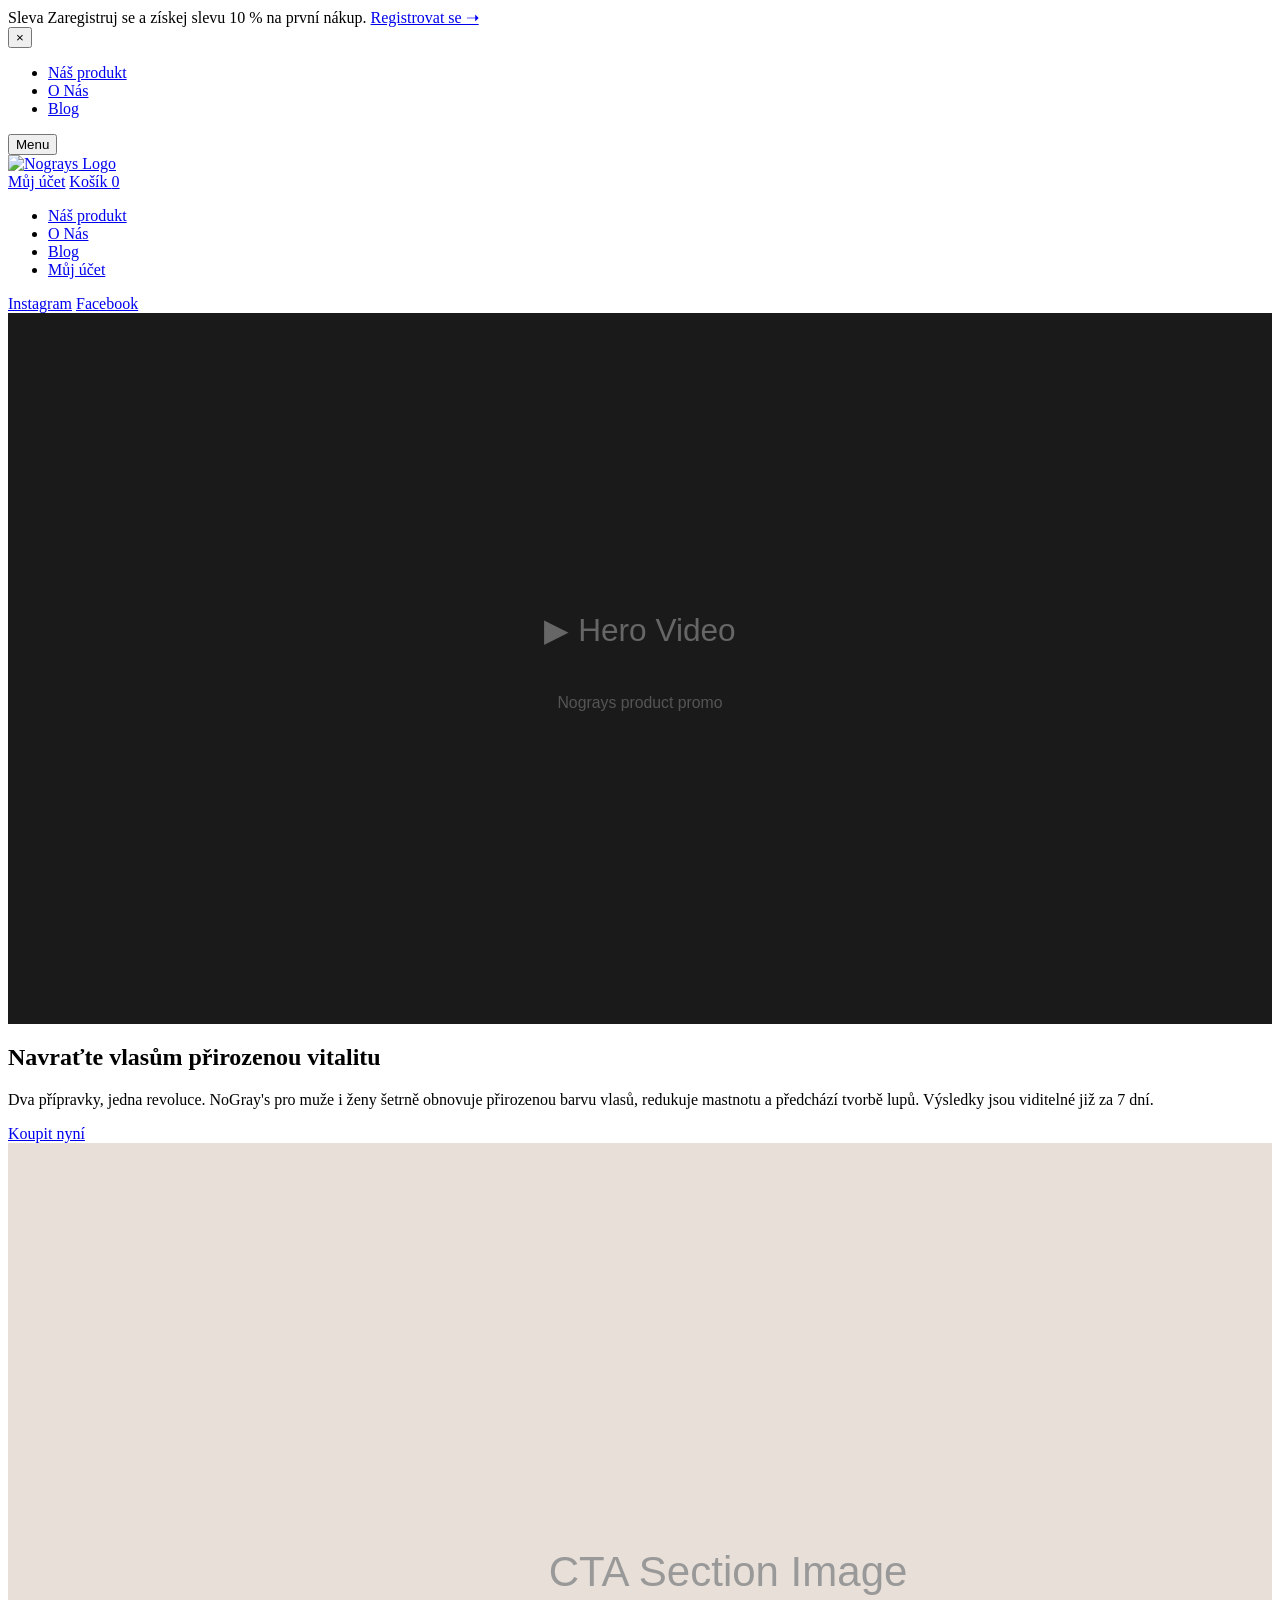
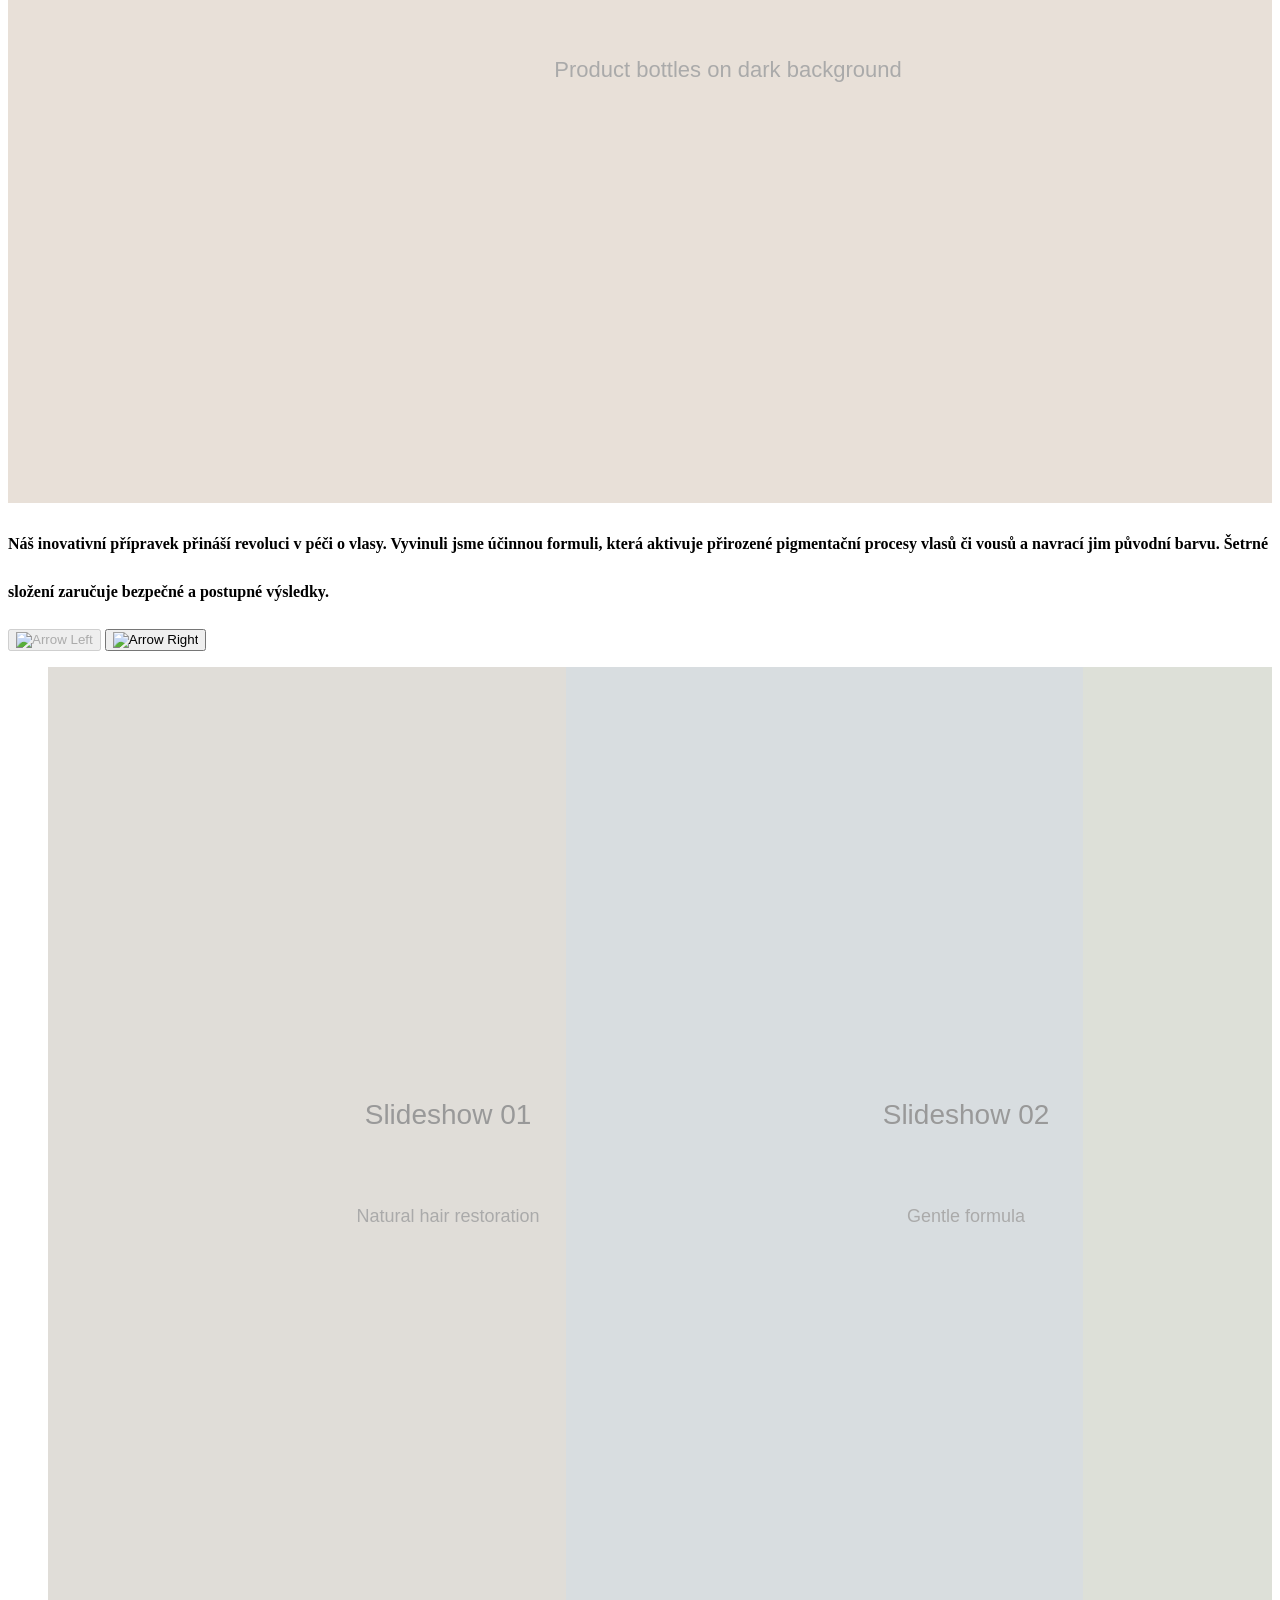
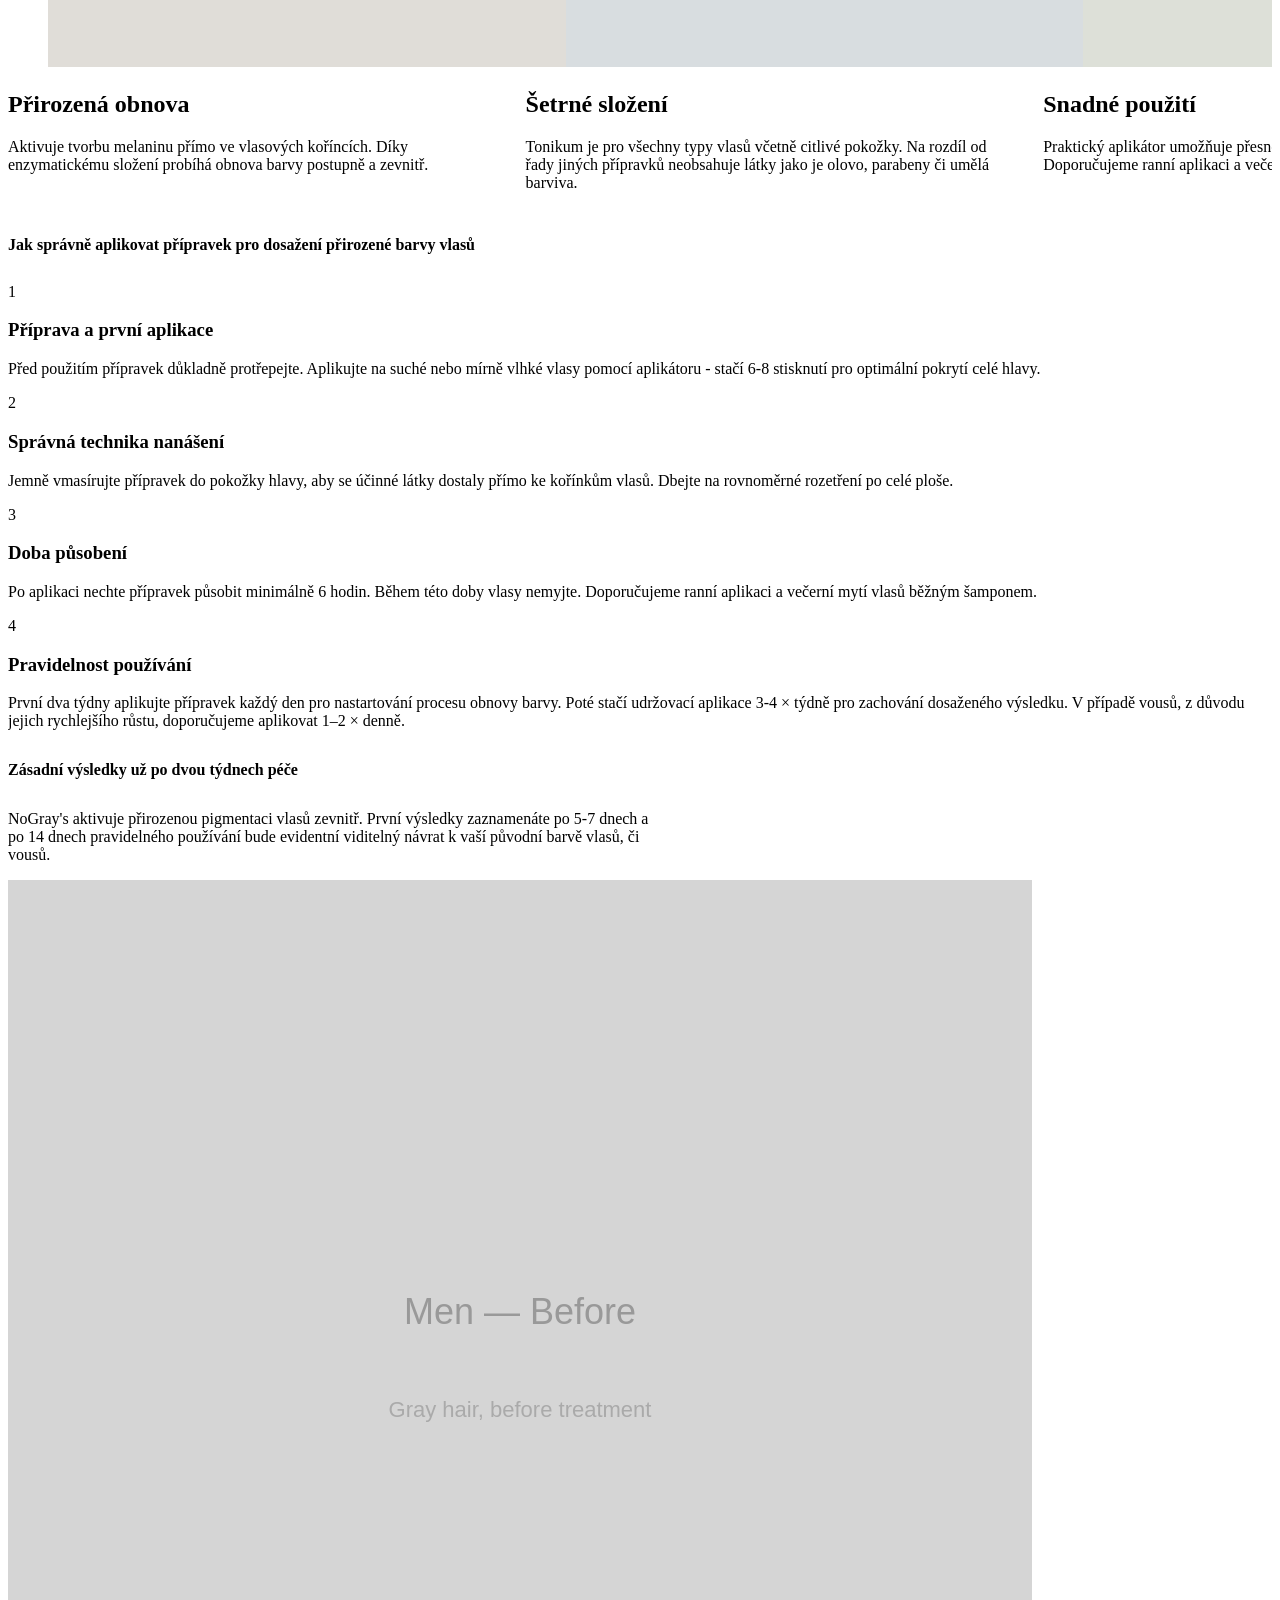
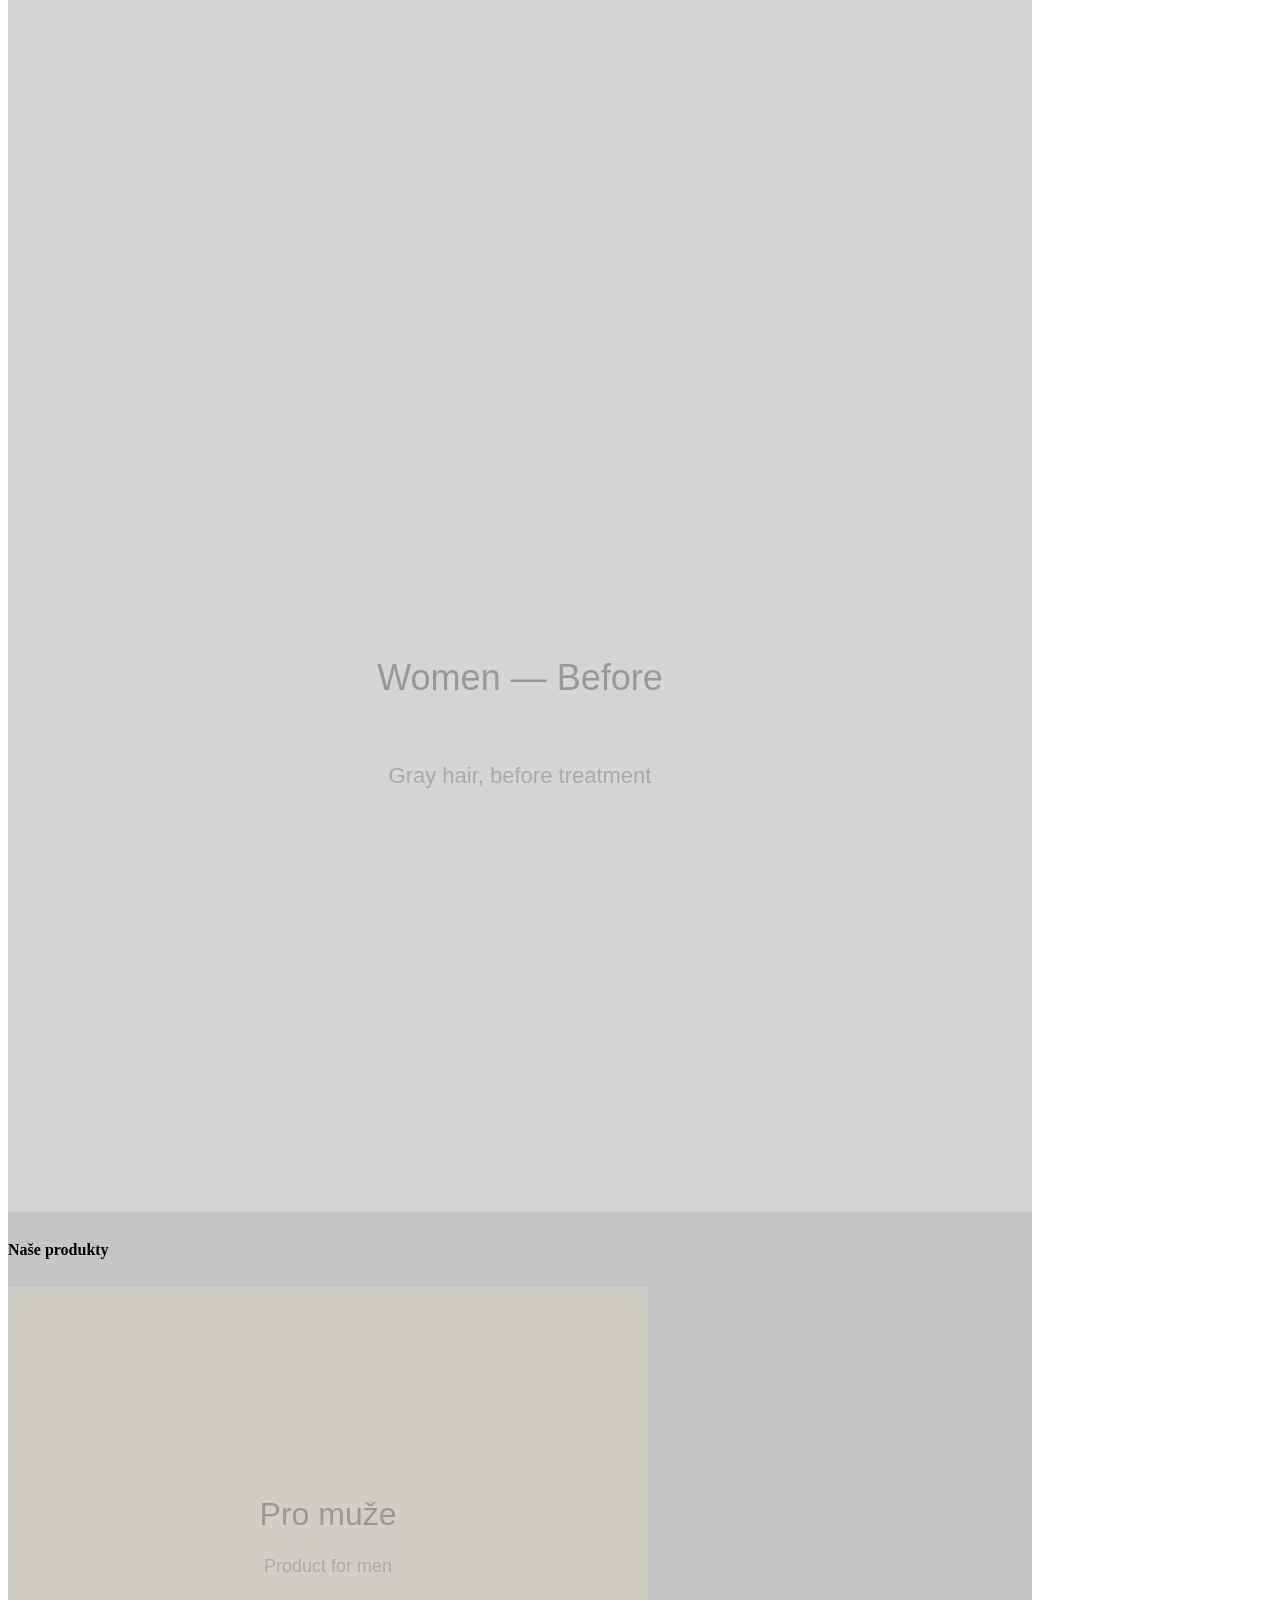
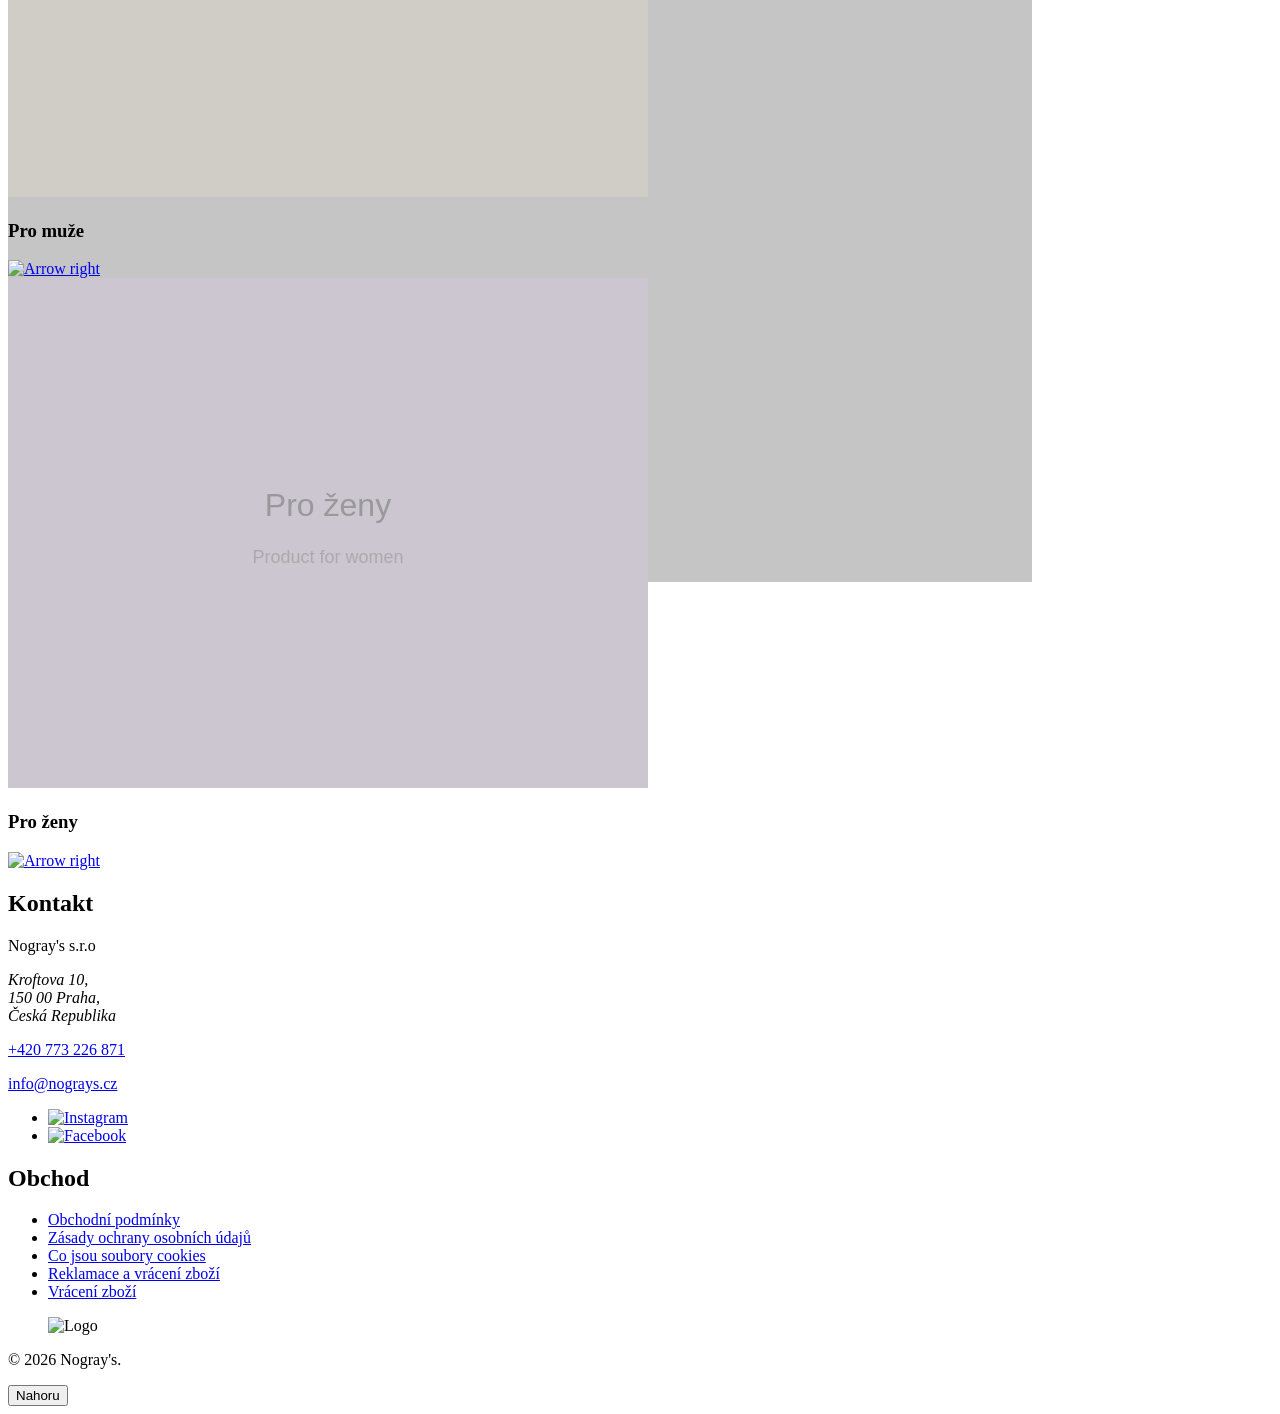
==== homepage.html @ aa08d662 "Add homepage static copy for testing global CSS fixes Static HTML copy of nograys.cz homepage follow" ====
<!DOCTYPE html>
<html lang="cs">
<head>
  <meta charset="UTF-8">
  <meta name="viewport" content="width=device-width, initial-scale=1">
  <title>NoGray's — Homepage Prototype</title>
  <meta name="description" content="Dva přípravky, jedna revoluce. NoGray's pro muže i ženy šetrně obnovuje přirozenou barvu vlasů, redukuje mastnotu a předchází tvorbě lupů.">

  <!-- Fonts (Google Fonts, remote) -->
  <link rel="preconnect" href="https://fonts.googleapis.com">
  <link rel="preconnect" href="https://fonts.gstatic.com" crossorigin>
  <link href="https://fonts.googleapis.com/css2?family=DM+Sans:ital,opsz,wght@0,9..40,100..1000;1,9..40,100..1000&display=swap" rel="stylesheet">

  <!-- Theme CSS (remote, from nograys.cz) -->
  <link rel="stylesheet" href="https://nograys.cz/wp-content/themes/nograys/styles/reset.css?ver=1.3.0">
  <link rel="stylesheet" href="https://nograys.cz/wp-content/themes/nograys/styles/style.css?ver=1.3.0">
  <link rel="stylesheet" href="https://nograys.cz/wp-content/themes/nograys/styles/gallery.css?ver=1.3.0">
  <link rel="stylesheet" href="https://nograys.cz/wp-content/themes/nograys/styles/twentytwenty.css?ver=1.3.0">
  <link rel="stylesheet" href="https://nograys.cz/wp-content/themes/nograys/styles/video-sidebar.css?ver=1.13">

  <!-- Swiper CSS (CDN) -->
  <link rel="stylesheet" href="https://cdn.jsdelivr.net/npm/swiper@11/swiper-bundle.min.css">

  <!-- Minimal inline styles from original WP -->
  <style>
    img:is([sizes=auto i],[sizes^="auto," i]) { contain-intrinsic-size: 3000px 1500px; }
    .woocommerce-product-gallery { opacity: 1 !important; }
  </style>

  <!-- Custom CSS (from original wp-custom-css) -->
  <style id="wp-custom-css">
    html, body {
      overflow-x: clip;
    }
    :is(.blog, .archive, .search) h2.blog-card__title.h3.secondary {
      font-size: var(--font-size-24);
    }
    @media (max-width: 640px) {
      h2.wp-block-heading.secondary,
      [class^="wp-block-"] .h2.secondary,
      [class*=" wp-block-"] .h2.secondary {
        font-size: var(--font-size-22);
      }
    }
    h3.wp-block-heading.secondary,
    [class^="wp-block-"] .h3.secondary,
    [class*=" wp-block-"] .h3.secondary {
      font-size: var(--font-size-24);
      margin-top: 35px;
      margin-bottom: 10px;
    }
    @media (max-width: 1440px) {
      h3.wp-block-heading.secondary,
      [class^="wp-block-"] .h3.secondary,
      [class*=" wp-block-"] .h3.secondary {
        font-size: var(--font-size-20);
        margin-top: 25px;
        margin-bottom: 10px;
      }
    }
    @media (max-width: 640px) {
      h3.wp-block-heading.secondary,
      [class^="wp-block-"] .h3.secondary,
      [class*=" wp-block-"] .h3.secondary {
        font-size: var(--font-size-18);
      }
    }
    @media (max-width: 320px) {
      h3.wp-block-heading.secondary,
      [class^="wp-block-"] .h3.secondary,
      [class*=" wp-block-"] .h3.secondary {
        font-size: var(--font-size-18);
      }
    }
    ul.wp-block-list, ol.wp-block-list {
      margin: 10px 0 10px 0;
    }
    .major-result-description { max-width: 650px; }
    .ours-products .categories .category .category-image img { height: 510px; }
  </style>

  <!-- LOCAL: Override CSS for your redesign changes -->
  <link rel="stylesheet" href="override.css">

  <!-- Favicon (remote) -->
  <link rel="icon" href="https://nograys.cz/wp-content/uploads/2025/05/cropped-cropped-Favicon-32x32.jpg" sizes="32x32">
</head>

<body class="home wp-singular wp-theme-nograys woocommerce-js has-top-bar">

<!-- ======== TOP BANNER ======== -->
<div class="top-banner" id="topBanner">
  <div class="top-banner__content">
    <span class="top-banner__text-mobile">Sleva </span>
    <span class="top-banner__text-desktop">Zaregistruj se a získej slevu </span>
    10 % na první nákup.
    <a href="https://nograys.cz/muj-ucet/" class="top-banner__link">Registrovat se &#10141;</a>
  </div>
  <button class="top-banner__close" id="bannerClose" aria-label="Zavřít banner">&times;</button>
</div>

<!-- ======== HEADER ======== -->
<header class="header">
  <div class="header__container">
    <nav class="header__nav">
      <ul class="header__menu-list">
        <li class="header__menu-item">
          <a href="https://nograys.cz/produkt/nograys-125-ml" class="header__menu-link">Náš produkt</a>
        </li>
        <li class="header__menu-item">
          <a href="https://nograys.cz/o-nas/" class="header__menu-link">O Nás</a>
        </li>
        <li class="header__menu-item">
          <a href="https://nograys.cz/blog/" class="header__menu-link">Blog</a>
        </li>
      </ul>
      <button class="header__mobile-menu-button clean" id="mobile-menu-button">Menu</button>
    </nav>

    <div class="header__logo">
      <a href="https://nograys.cz">
        <img src="https://nograys.cz/wp-content/uploads/2025/05/logo.svg" alt="Nograys Logo">
      </a>
    </div>

    <div class="header__actions">
      <div class="header__basket">
        <a href="https://nograys.cz/muj-ucet/" class="header__basket-link header__basket-link--hide-mobile">Můj účet</a>
        <a href="https://nograys.cz/kosik/" class="header__basket-link">Košík <span class="header__basket-count">0</span></a>
      </div>
    </div>
  </div>

  <div class="header__mobile-menu" id="mobile-menu">
    <div class="header__mobile-menu-content">
      <nav class="header__mobile-menu-nav">
        <ul class="header__mobile-menu-list">
          <li class="header__mobile-menu-item">
            <a href="https://nograys.cz/produkt/nograys-125-ml" class="header__mobile-menu-link">Náš produkt</a>
          </li>
          <li class="header__mobile-menu-item">
            <a href="https://nograys.cz/o-nas/" class="header__mobile-menu-link">O Nás</a>
          </li>
          <li class="header__mobile-menu-item">
            <a href="https://nograys.cz/blog/" class="header__mobile-menu-link">Blog</a>
          </li>
          <li class="header__mobile-menu-item">
            <a href="https://nograys.cz/muj-ucet/" class="header__mobile-menu-link">Můj účet</a>
          </li>
        </ul>
      </nav>
      <div class="header__mobile-menu-socials">
        <a href="#" class="header__mobile-menu-social-link">Instagram</a>
        <a href="#" class="header__mobile-menu-social-link">Facebook</a>
      </div>
    </div>
  </div>
</header>

<!-- ======== MAIN CONTENT ======== -->
<main>

<!-- ======== HERO (Video) ======== -->
<div class="max-container">
  <div class="hero">
    <div class="hero__container">
      <!-- Video Sidebar in Hero (replaced with placeholder) -->
      <div class="hero__video-container">
        <div class="video-sidebar" data-desktop-video-url="https://nograys.cz/wp-content/uploads/2025/09/Nograys-web-video-3_5.mp4"
          data-mobile-video-url="https://nograys.cz/wp-content/uploads/2025/09/Nograys-vertical-komplet.mp4"
          data-default-video-url="https://nograys.cz/wp-content/uploads/2025/09/Nograys-web-video-3_5.mp4">
          <img
            src="data:image/svg+xml,%3Csvg xmlns='http://www.w3.org/2000/svg' width='1920' height='1080'%3E%3Crect fill='%231a1a1a' width='100%25' height='100%25'/%3E%3Ctext x='50%25' y='45%25' text-anchor='middle' dominant-baseline='middle' font-size='48' fill='%23666' font-family='sans-serif'%3E%E2%96%B6 Hero Video%3C/text%3E%3Ctext x='50%25' y='55%25' text-anchor='middle' dominant-baseline='middle' font-size='24' fill='%23555' font-family='sans-serif'%3ENograys product promo%3C/text%3E%3C/svg%3E"
            alt="Hero video placeholder — Nograys product promotional video"
            style="width:100%;height:auto;display:block;">
        </div>
      </div>
    </div>
  </div>
</div>

<!-- ======== CTA SECTION ======== -->
<section class="max-container">
  <div class="cta-section">
    <div class="inner-container">
      <div class="inner-left">
        <h1>
          Navraťte vlasům přirozenou vitalitu
        </h1>
        <p>Dva přípravky, jedna revoluce. NoGray's pro muže i ženy šetrně obnovuje&nbsp;přirozenou barvu vlasů, redukuje
          mastnotu a předchází tvorbě&nbsp;lupů. Výsledky jsou viditelné již za 7 dní.</p>
        <a href="https://nograys.cz/product/nograys-125-ml/" class="button">
          Koupit nyní
        </a>
      </div>
      <div class="inner-right">
        <picture>
          <img
            src="data:image/svg+xml,%3Csvg xmlns='http://www.w3.org/2000/svg' width='1440' height='960'%3E%3Crect fill='%23e8e0d8' width='100%25' height='100%25'/%3E%3Ctext x='50%25' y='45%25' text-anchor='middle' dominant-baseline='middle' font-size='42' fill='%23999' font-family='sans-serif'%3ECTA Section Image%3C/text%3E%3Ctext x='50%25' y='55%25' text-anchor='middle' dominant-baseline='middle' font-size='22' fill='%23aaa' font-family='sans-serif'%3EProduct bottles on dark background%3C/text%3E%3C/svg%3E"
            alt="CTA Section — product bottles"
            fetchpriority="high">
        </picture>
      </div>
    </div>
  </div>
</section>

<!-- ======== SLIDESHOW ======== -->
<section class="slideshow">
  <div class="max-container">
    <div class="container no-mb">
      <div class="top-border"></div>
      <h2 class="h1">
        Náš inovativní přípravek přináší revoluci v péči o vlasy. Vyvinuli jsme účinnou formuli, která aktivuje
        přirozené
        pigmentační procesy vlasů či vousů a navrací jim původní barvu. Šetrné složení zaručuje bezpečné a postupné
        výsledky.
      </h2>
    </div>

    <div class="swiper slideshow-container" id="slideshow">
      <div class="slideshow-navigation">
        <button class="slideshow-navigation-button prev">
          <span class="slideshow-navigation-button-icon">
            <img src="https://nograys.cz/wp-content/themes/nograys/assets/svg/nav_left.svg" alt="Arrow Left">
          </span>
        </button>
        <button class="slideshow-navigation-button next">
          <span class="slideshow-navigation-button-icon">
            <img src="https://nograys.cz/wp-content/themes/nograys/assets/svg/nav_right.svg" alt="Arrow Right">
          </span>
        </button>
      </div>
      <!-- Additional required wrapper -->
      <div class="swiper-wrapper slideshow-slides">
        <!-- Slide 1 -->
        <div class="swiper-slide">
          <div class="slideshow-item">
            <figure>
              <img
                src="data:image/svg+xml,%3Csvg xmlns='http://www.w3.org/2000/svg' width='800' height='1000'%3E%3Crect fill='%23e0ddd8' width='100%25' height='100%25'/%3E%3Ctext x='50%25' y='45%25' text-anchor='middle' dominant-baseline='middle' font-size='28' fill='%23999' font-family='sans-serif'%3ESlideshow 01%3C/text%3E%3Ctext x='50%25' y='55%25' text-anchor='middle' dominant-baseline='middle' font-size='18' fill='%23aaa' font-family='sans-serif'%3ENatural hair restoration%3C/text%3E%3C/svg%3E"
                alt="Slideshow Item 1 — natural hair restoration">
            </figure>
            <div class="slideshow-item-content">
              <h2 class="secondary">
                Přirozená obnova
              </h2>
              <p>Aktivuje tvorbu melaninu přímo ve vlasových koříncích. Díky enzymatickému složení probíhá obnova
                barvy
                postupně a zevnitř.</p>
            </div>
          </div>
        </div>
        <!-- Slide 2 -->
        <div class="swiper-slide">
          <div class="slideshow-item">
            <figure>
              <img
                src="data:image/svg+xml,%3Csvg xmlns='http://www.w3.org/2000/svg' width='800' height='1000'%3E%3Crect fill='%23d8dde0' width='100%25' height='100%25'/%3E%3Ctext x='50%25' y='45%25' text-anchor='middle' dominant-baseline='middle' font-size='28' fill='%23999' font-family='sans-serif'%3ESlideshow 02%3C/text%3E%3Ctext x='50%25' y='55%25' text-anchor='middle' dominant-baseline='middle' font-size='18' fill='%23aaa' font-family='sans-serif'%3EGentle formula%3C/text%3E%3C/svg%3E"
                alt="Slideshow Item 2 — gentle formula">
            </figure>
            <div class="slideshow-item-content">
              <h2 class="secondary">
                Šetrné složení
              </h2>
              <p>Tonikum je pro všechny typy vlasů včetně citlivé pokožky. Na rozdíl od řady jiných přípravků
                neobsahuje
                látky jako je olovo, parabeny či umělá barviva.</p>
            </div>
          </div>
        </div>
        <!-- Slide 3 -->
        <div class="swiper-slide">
          <div class="slideshow-item">
            <figure>
              <img
                src="data:image/svg+xml,%3Csvg xmlns='http://www.w3.org/2000/svg' width='800' height='1000'%3E%3Crect fill='%23dde0d8' width='100%25' height='100%25'/%3E%3Ctext x='50%25' y='45%25' text-anchor='middle' dominant-baseline='middle' font-size='28' fill='%23999' font-family='sans-serif'%3ESlideshow 03%3C/text%3E%3Ctext x='50%25' y='55%25' text-anchor='middle' dominant-baseline='middle' font-size='18' fill='%23aaa' font-family='sans-serif'%3EEasy application%3C/text%3E%3C/svg%3E"
                alt="Slideshow Item 3 — easy application">
            </figure>
            <div class="slideshow-item-content">
              <h2 class="secondary">
                Snadné použití
              </h2>
              <p>Praktický aplikátor umožňuje přesné dávkování ke kořínkům. Doporučujeme ranní aplikaci a večerní mytí
                vlasů</p>
            </div>
          </div>
        </div>
        <!-- Slide 4 -->
        <div class="swiper-slide">
          <div class="slideshow-item">
            <figure>
              <img
                src="data:image/svg+xml,%3Csvg xmlns='http://www.w3.org/2000/svg' width='800' height='1000'%3E%3Crect fill='%23e0d8dd' width='100%25' height='100%25'/%3E%3Ctext x='50%25' y='45%25' text-anchor='middle' dominant-baseline='middle' font-size='28' fill='%23999' font-family='sans-serif'%3ESlideshow 04%3C/text%3E%3Ctext x='50%25' y='55%25' text-anchor='middle' dominant-baseline='middle' font-size='18' fill='%23aaa' font-family='sans-serif'%3EVisible results%3C/text%3E%3C/svg%3E"
                alt="Slideshow Item 4 — visible results">
            </figure>
            <div class="slideshow-item-content">
              <h2 class="secondary">
                Viditelné výsledky
              </h2>
              <p>První změny pozorujte již po 5–7 dnech používání. Pro dlouhodobý efekt stačí později aplikovat 1–2×
                týdně
              </p>
            </div>
          </div>
        </div>
      </div>
    </div>
  </div>
</section>

<!-- ======== HOW TO SECTION ======== -->
<section class="how-to full-width">
  <div class="background"></div>
  <div class="max-container">
    <div class="inner-container align-start top-border">
      <div class="col">
        <h2 class="h1 no-mb">
          Jak správně aplikovat přípravek pro dosažení přirozené barvy vlasů
        </h2>
      </div>
      <div class="col">
        <div class="steps">
          <div class="step">
            <div class="step-number">
              1
            </div>
            <div class="step-content">
              <h3 class="secondary">
                Příprava a první aplikace
              </h3>
              <p>Před použitím přípravek důkladně protřepejte. Aplikujte na suché nebo mírně vlhké vlasy pomocí
                aplikátoru
                - stačí 6-8 stisknutí pro optimální pokrytí celé hlavy.</p>
            </div>
          </div>
          <div class="step">
            <div class="step-number">
              2
            </div>
            <div class="step-content">
              <h3 class="secondary">Správná technika nanášení</h3>
              <p>Jemně vmasírujte přípravek do pokožky hlavy, aby se účinné látky dostaly přímo ke kořínkům vlasů.
                Dbejte
                na rovnoměrné rozetření po celé ploše.</p>
            </div>
          </div>
          <div class="step">
            <div class="step-number">
              3
            </div>
            <div class="step-content">
              <h3 class="secondary">Doba působení</h3>
              <p>Po aplikaci nechte přípravek působit minimálně 6 hodin. Během této doby vlasy nemyjte. Doporučujeme
                ranní aplikaci a večerní mytí vlasů běžným šamponem.</p>
            </div>
          </div>
          <div class="step">
            <div class="step-number">
              4
            </div>
            <div class="step-content">
              <h3 class="secondary">Pravidelnost používání</h3>
              <p>První dva týdny aplikujte přípravek každý den pro nastartování procesu obnovy barvy. Poté stačí
                udržovací
                aplikace 3-4 × týdně pro zachování dosaženého výsledku.
                V případě vousů, z důvodu jejich rychlejšího růstu, doporučujeme aplikovat 1–2 × denně.</p>
            </div>
          </div>
        </div>
      </div>
    </div>
</section>

<!-- ======== MAJOR RESULTS (Before/After) ======== -->
<section class="major-results-section">
  <div class="max-container">
    <div class="inner section-spacing top-border">
      <h2 class="h1">Zásadní výsledky už po dvou týdnech péče</h2>

      <p class="major-result-description">NoGray's aktivuje přirozenou pigmentaci vlasů zevnitř. První výsledky zaznamenáte po 5-7 dnech a po 14 dnech pravidelného používání bude evidentní viditelný návrat k vaší původní barvě vlasů, či vousů.</p>

      <div class="major-results-images">

        <!-- Image 1 - Left Side (Before/After men) -->
        <div id="container1" class="twentytwenty-container">
          <!-- The before image is first -->
          <img
            src="data:image/svg+xml,%3Csvg xmlns='http://www.w3.org/2000/svg' width='1024' height='966'%3E%3Crect fill='%23d5d5d5' width='100%25' height='100%25'/%3E%3Ctext x='50%25' y='45%25' text-anchor='middle' dominant-baseline='middle' font-size='36' fill='%23999' font-family='sans-serif'%3EMen — Before%3C/text%3E%3Ctext x='50%25' y='55%25' text-anchor='middle' dominant-baseline='middle' font-size='22' fill='%23aaa' font-family='sans-serif'%3EGray hair, before treatment%3C/text%3E%3C/svg%3E"
            alt="Before Image 1 — man with gray hair before treatment">
          <!-- The after image is last -->
          <img
            src="data:image/svg+xml,%3Csvg xmlns='http://www.w3.org/2000/svg' width='1024' height='966'%3E%3Crect fill='%23c5c5c5' width='100%25' height='100%25'/%3E%3Ctext x='50%25' y='45%25' text-anchor='middle' dominant-baseline='middle' font-size='36' fill='%23888' font-family='sans-serif'%3EMen — After%3C/text%3E%3Ctext x='50%25' y='55%25' text-anchor='middle' dominant-baseline='middle' font-size='22' fill='%23999' font-family='sans-serif'%3ENatural color restored%3C/text%3E%3C/svg%3E"
            alt="After Image 1 — man with natural color restored">
        </div>

        <!-- Image 2 - Right Side (Before/After women) -->
        <div id="container2" class="twentytwenty-container">
          <!-- The before image is first -->
          <img
            src="data:image/svg+xml,%3Csvg xmlns='http://www.w3.org/2000/svg' width='1024' height='966'%3E%3Crect fill='%23d5d5d5' width='100%25' height='100%25'/%3E%3Ctext x='50%25' y='45%25' text-anchor='middle' dominant-baseline='middle' font-size='36' fill='%23999' font-family='sans-serif'%3EWomen — Before%3C/text%3E%3Ctext x='50%25' y='55%25' text-anchor='middle' dominant-baseline='middle' font-size='22' fill='%23aaa' font-family='sans-serif'%3EGray hair, before treatment%3C/text%3E%3C/svg%3E"
            alt="Before Image 2 — woman with gray hair before treatment">
          <!-- The after image is last -->
          <img
            src="data:image/svg+xml,%3Csvg xmlns='http://www.w3.org/2000/svg' width='1024' height='966'%3E%3Crect fill='%23c5c5c5' width='100%25' height='100%25'/%3E%3Ctext x='50%25' y='45%25' text-anchor='middle' dominant-baseline='middle' font-size='36' fill='%23888' font-family='sans-serif'%3EWomen — After%3C/text%3E%3Ctext x='50%25' y='55%25' text-anchor='middle' dominant-baseline='middle' font-size='22' fill='%23999' font-family='sans-serif'%3ENatural color restored%3C/text%3E%3C/svg%3E"
            alt="After Image 2 — woman with natural color restored">
        </div>
      </div>
    </div>
  </div>
</section>

<!-- ======== OUR PRODUCTS ======== -->
<section class="ours-products">
  <div class="max-container">
    <div class="inner section-spacing top-border">
      <h2 class="h1">Naše produkty</h2>

      <div class="categories">
        <div class="category">
          <div class="category-image">
            <img
              src="data:image/svg+xml,%3Csvg xmlns='http://www.w3.org/2000/svg' width='640' height='510'%3E%3Crect fill='%23d0ccc6' width='100%25' height='100%25'/%3E%3Ctext x='50%25' y='45%25' text-anchor='middle' dominant-baseline='middle' font-size='32' fill='%23999' font-family='sans-serif'%3EPro mu%C5%BEe%3C/text%3E%3Ctext x='50%25' y='55%25' text-anchor='middle' dominant-baseline='middle' font-size='18' fill='%23aaa' font-family='sans-serif'%3EProduct for men%3C/text%3E%3C/svg%3E"
              alt="Pro muže — product image for men">
          </div>
          <div class="category-bottom">
            <div class="category-title">
              <h3 class="secondary">Pro muže</h3>
            </div>
            <a href="https://nograys.cz/produkt/nograys-125-ml/?attribute_produkt=pro-muze" class="clean">
              <img src="https://nograys.cz/wp-content/themes/nograys/assets/svg/button.svg" alt="Arrow right">
            </a>
          </div>
        </div>
        <div class="category">
          <div class="category-image">
            <img
              src="data:image/svg+xml,%3Csvg xmlns='http://www.w3.org/2000/svg' width='640' height='510'%3E%3Crect fill='%23ccc6d0' width='100%25' height='100%25'/%3E%3Ctext x='50%25' y='45%25' text-anchor='middle' dominant-baseline='middle' font-size='32' fill='%23999' font-family='sans-serif'%3EPro %C5%BEeny%3C/text%3E%3Ctext x='50%25' y='55%25' text-anchor='middle' dominant-baseline='middle' font-size='18' fill='%23aaa' font-family='sans-serif'%3EProduct for women%3C/text%3E%3C/svg%3E"
              alt="Pro ženy — product image for women">
          </div>
          <div class="category-bottom">
            <div class="category-title">
              <h3 class="secondary">Pro ženy</h3>
            </div>
            <a href="https://nograys.cz/produkt/nograys-125-ml/?attribute_produkt=pro-zeny" class="clean">
              <img src="https://nograys.cz/wp-content/themes/nograys/assets/svg/button.svg" alt="Arrow right">
            </a>
          </div>
        </div>
      </div>
    </div>
  </div>
</section>

</main>

<!-- ======== FOOTER ======== -->
<footer class="footer">
  <div class="background"></div>
  <div class="max-container">
    <div class="container no-mb">
      <div class="inner top-border">
        <div class="left">
          <div class="item">
            <h2 class="secondary">Kontakt</h2>
            <p class="mb">Nogray's s.r.o</p>
            <address class="mb">
              <p>Kroftova 10,<br>150 00 Praha,<br>Česká Republika</p>
            </address>
            <p><a href="tel:+420773226871">+420 773 226 871</a></p>
            <p class="mb"><a href="mailto:info@nograys.cz">info@nograys.cz</a></p>
            <div class="socials">
              <ul>
                <li>
                  <a href="https://www.instagram.com/nogray_s" target="_blank" rel="noopener noreferrer">
                    <img src="https://nograys.cz/wp-content/themes/nograys/assets/svg/instagram.svg" alt="Instagram">
                  </a>
                </li>
                <li>
                  <a href="https://www.facebook.com/profile.php?id=61579695230199" target="_blank" rel="noopener noreferrer">
                    <img src="https://nograys.cz/wp-content/themes/nograys/assets/svg/facebook.svg" alt="Facebook">
                  </a>
                </li>
              </ul>
            </div>
          </div>
          <div class="item">
            <h2 class="secondary">Obchod</h2>
            <nav>
              <ul>
                <li><a href="https://nograys.cz/obchodni-podminky/">Obchodní podmínky</a></li>
                <li><a href="https://nograys.cz/ochrana-osobnich-udaju/">Zásady ochrany osobních údajů</a></li>
                <li><a href="https://nograys.cz/co-jsou-soubory-cookies/">Co jsou soubory cookies</a></li>
                <li><a href="https://nograys.cz/reklamace/">Reklamace a vrácení zboží</a></li>
                <li><a href="https://nograys.cz/vraceni-zbozi/">Vrácení zboží</a></li>
              </ul>
            </nav>
          </div>
        </div>
        <div class="right">
          <figure>
            <img src="https://nograys.cz/wp-content/uploads/2025/05/logo.svg" alt="Logo">
          </figure>
        </div>
      </div>
      <div class="bottom">
        <p class="copyright">&copy; 2026 Nogray's.</p>
        <button type="button" class="clean" id="back-to-top">Nahoru</button>
      </div>
    </div>
  </div>
</footer>

<!-- ======== POPUP ======== -->
<div class="popup-overlay" id="popupOverlay" style="display:none">
  <div class="popup-card">
    <button class="popup-close" id="popupClose" aria-label="Zavřít">&times;</button>
    <div class="h1 popup-headline popup-headline--tabac">Sleva 10 %</div>
    <div class="popup-subheadline">na první nákup</div>
    <p class="popup-description">Zaregistruj se a slevový kód ti pošleme na <span style="white-space:nowrap">e-mail</span>. Platí pro tvou první objednávku.</p>
    <a class="button popup-cta" href="https://nograys.cz/muj-ucet/">Registrovat se</a>
  </div>
</div>

<!-- ======== SCRIPTS ======== -->
<!-- jQuery (CDN) -->
<script src="https://code.jquery.com/jquery-3.7.1.min.js"></script>
<!-- Swiper (CDN) -->
<script src="https://cdn.jsdelivr.net/npm/swiper@11/swiper-bundle.min.js"></script>
<!-- TwentyTwenty before/after slider -->
<script src="js/jquery.event.move.js"></script>
<script src="js/jquery.twentytwenty.js"></script>
<!-- Theme scripts (local) -->
<script src="js/script.js"></script>
<script src="js/home.js"></script>
<script src="js/video-sidebar.js"></script>

<!-- TwentyTwenty init for before/after containers -->
<script>
  jQuery(function($) {
    // Container 1 (Men before/after)
    if ($("#container1").length) {
      $("#container1").twentytwenty({
        before_label: 'Před',
        after_label: 'Po',
        no_keyboard_arrow: true,
        no_dragging: true,
      });
    }

    // Container 2 (Women before/after)
    if ($("#container2").length) {
      $("#container2").twentytwenty({
        before_label: 'Před',
        after_label: 'Po',
        no_keyboard_arrow: true,
        no_dragging: true,
      });
    }
  });
</script>
</body>
</html>
---- override.css ----
/*
 * NoGray's — Redesign Override CSS
 *
 * All original styles load from the live site (nograys.cz).
 * Add your layout changes here. They will override the remote styles.
 */

/* Prevent horizontal overflow from edge-to-edge elements (e.g. mobile gallery) */
html, body {
  overflow-x: clip;
}

/* Shipping info: visual separation from add-to-cart */
.shipping-info {
  padding-top: var(--spacing-30);
  border-top: 1px solid var(--white-color-light);
}

/* Responsive h2 — fix missing scaling in remote theme CSS
   Desktop 45px is already correct; override only smaller breakpoints */
@media (max-width: 1440px) {
  h2:not(.secondary):not(.wp-block-heading) {
    font-size: var(--font-size-35);
    line-height: 48px;
  }
}
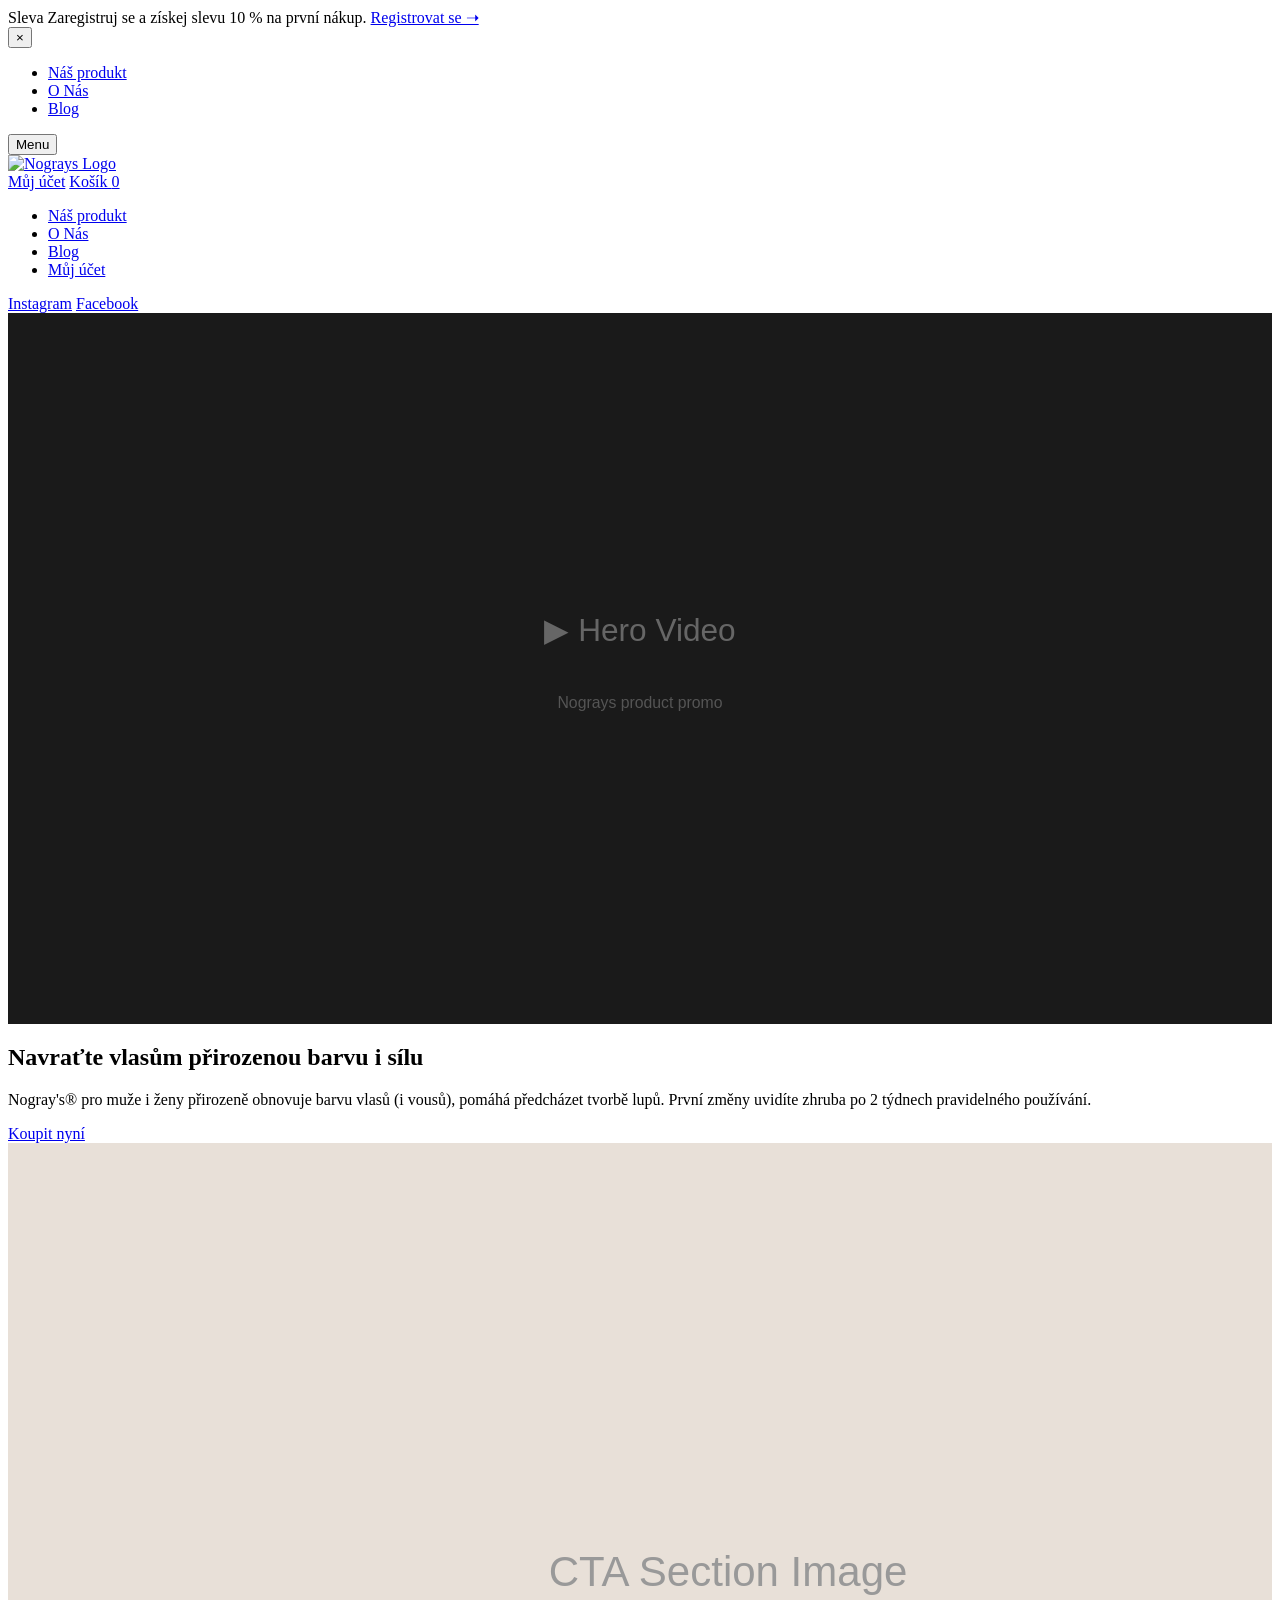
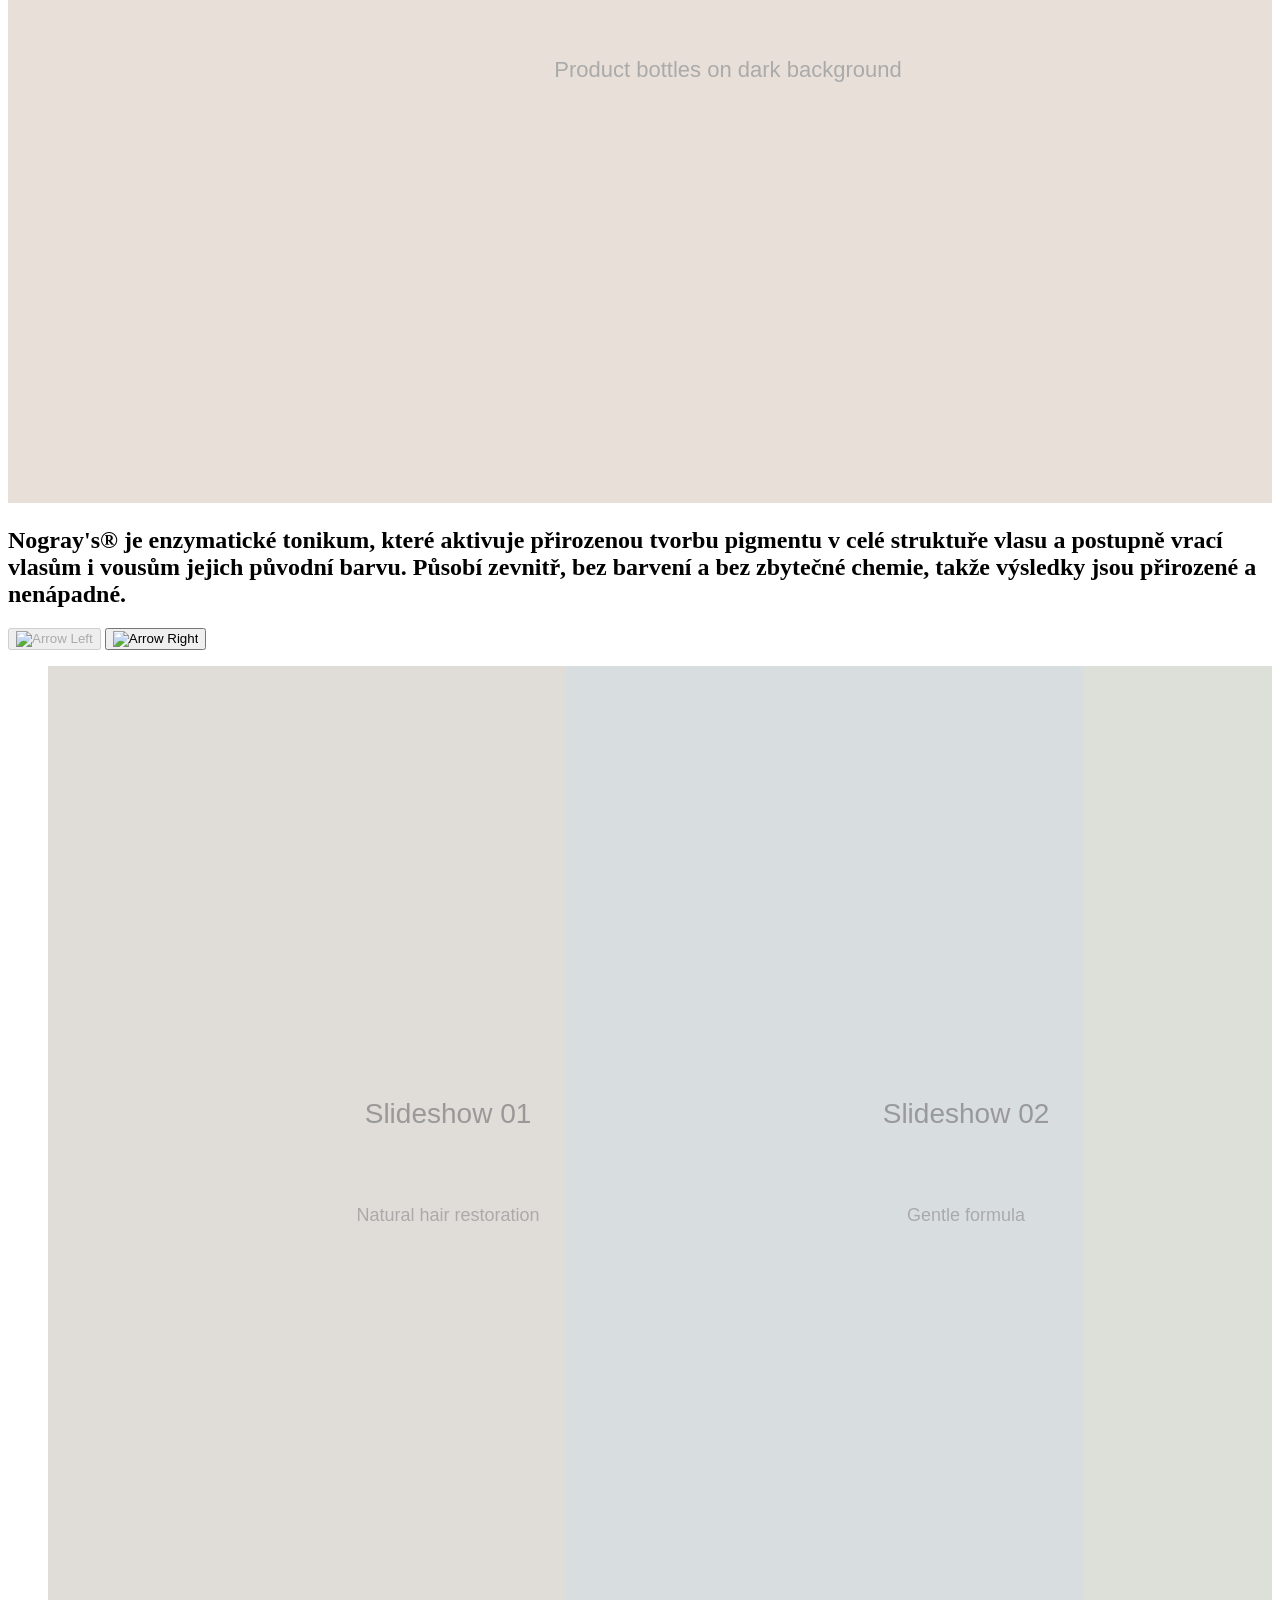
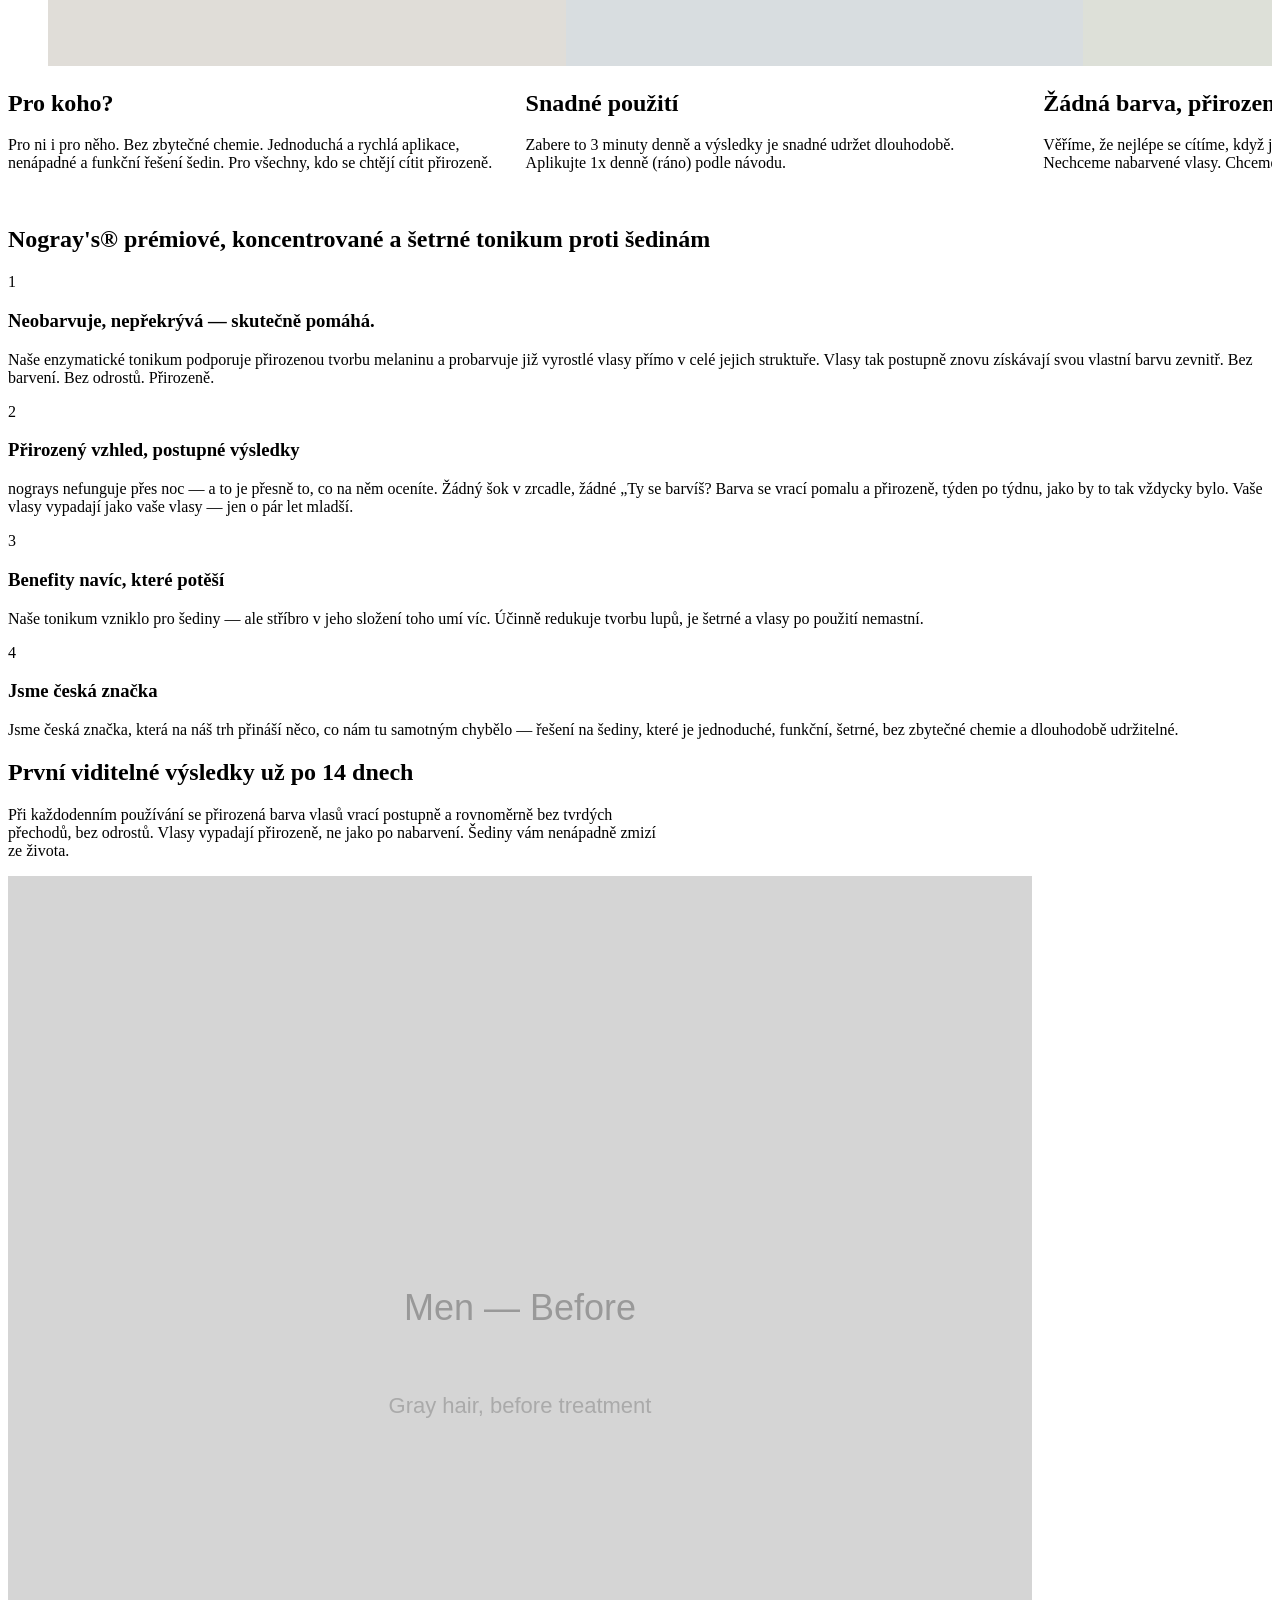
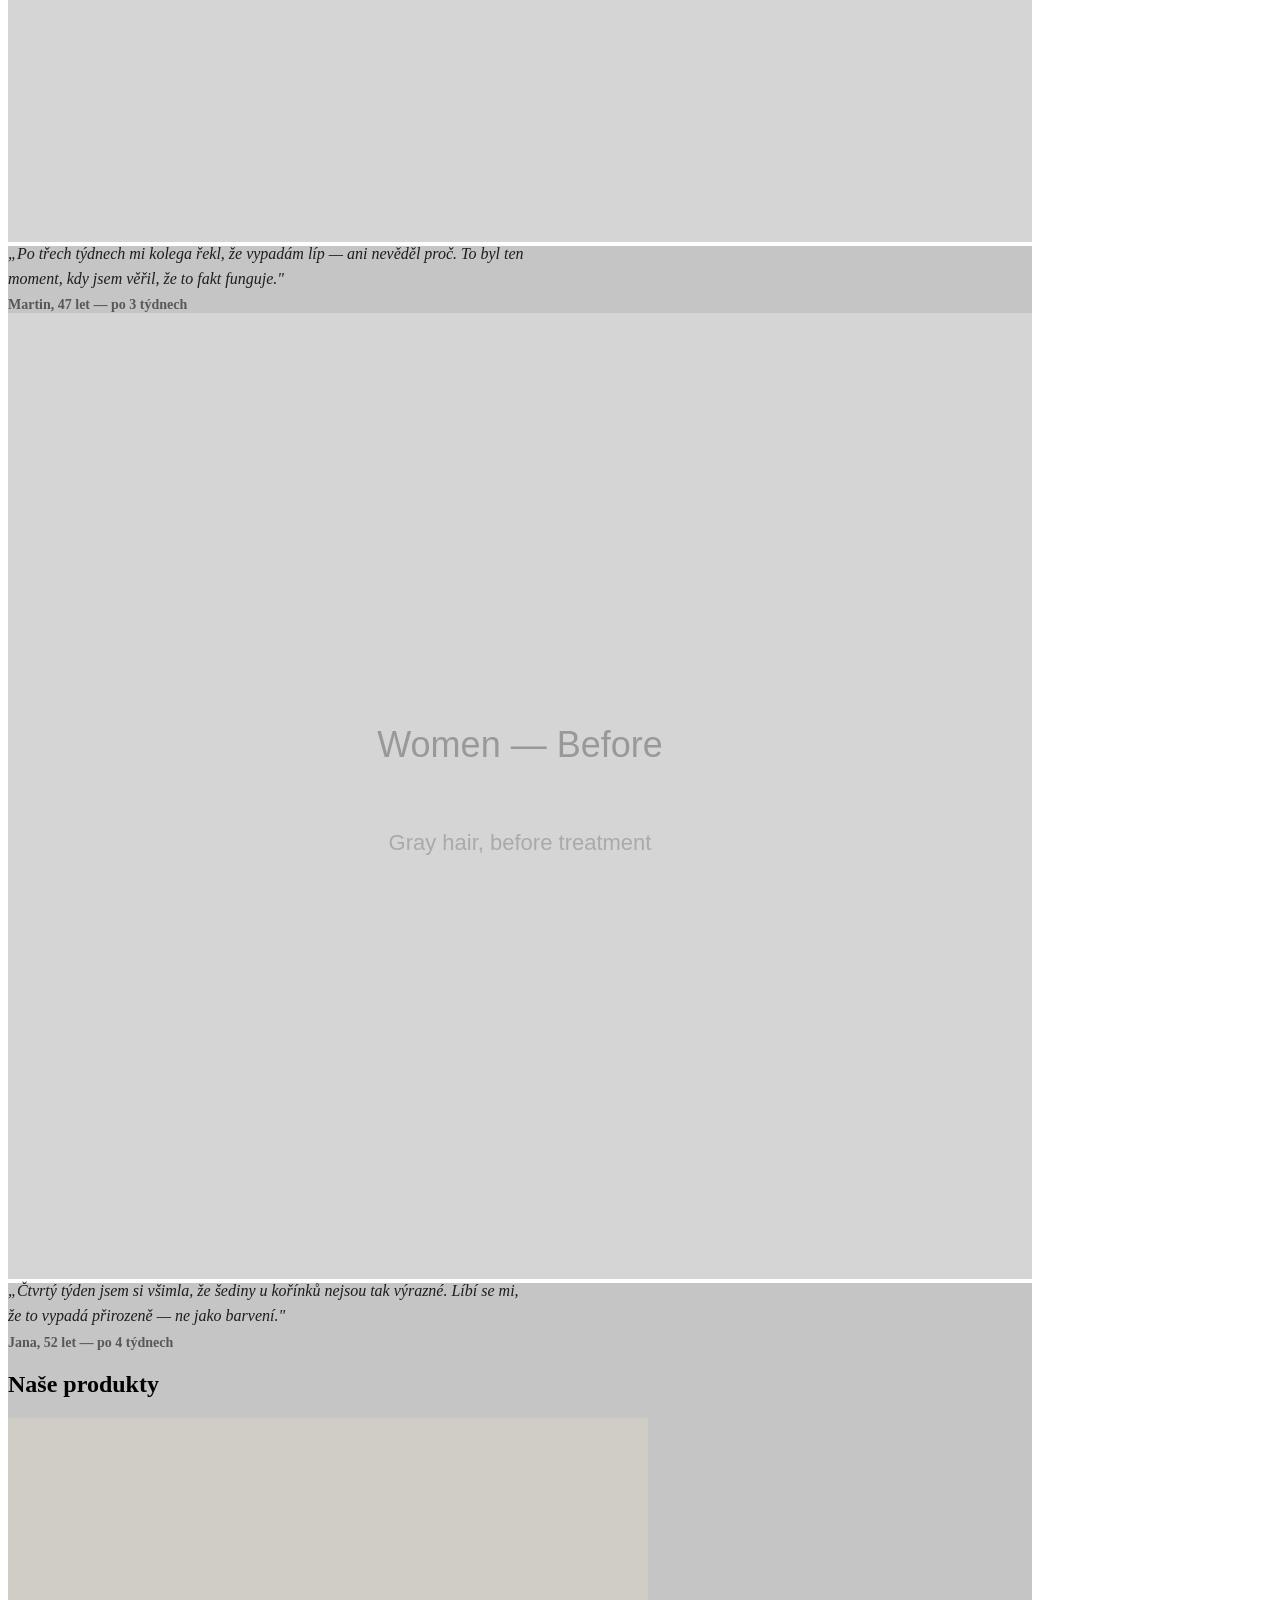
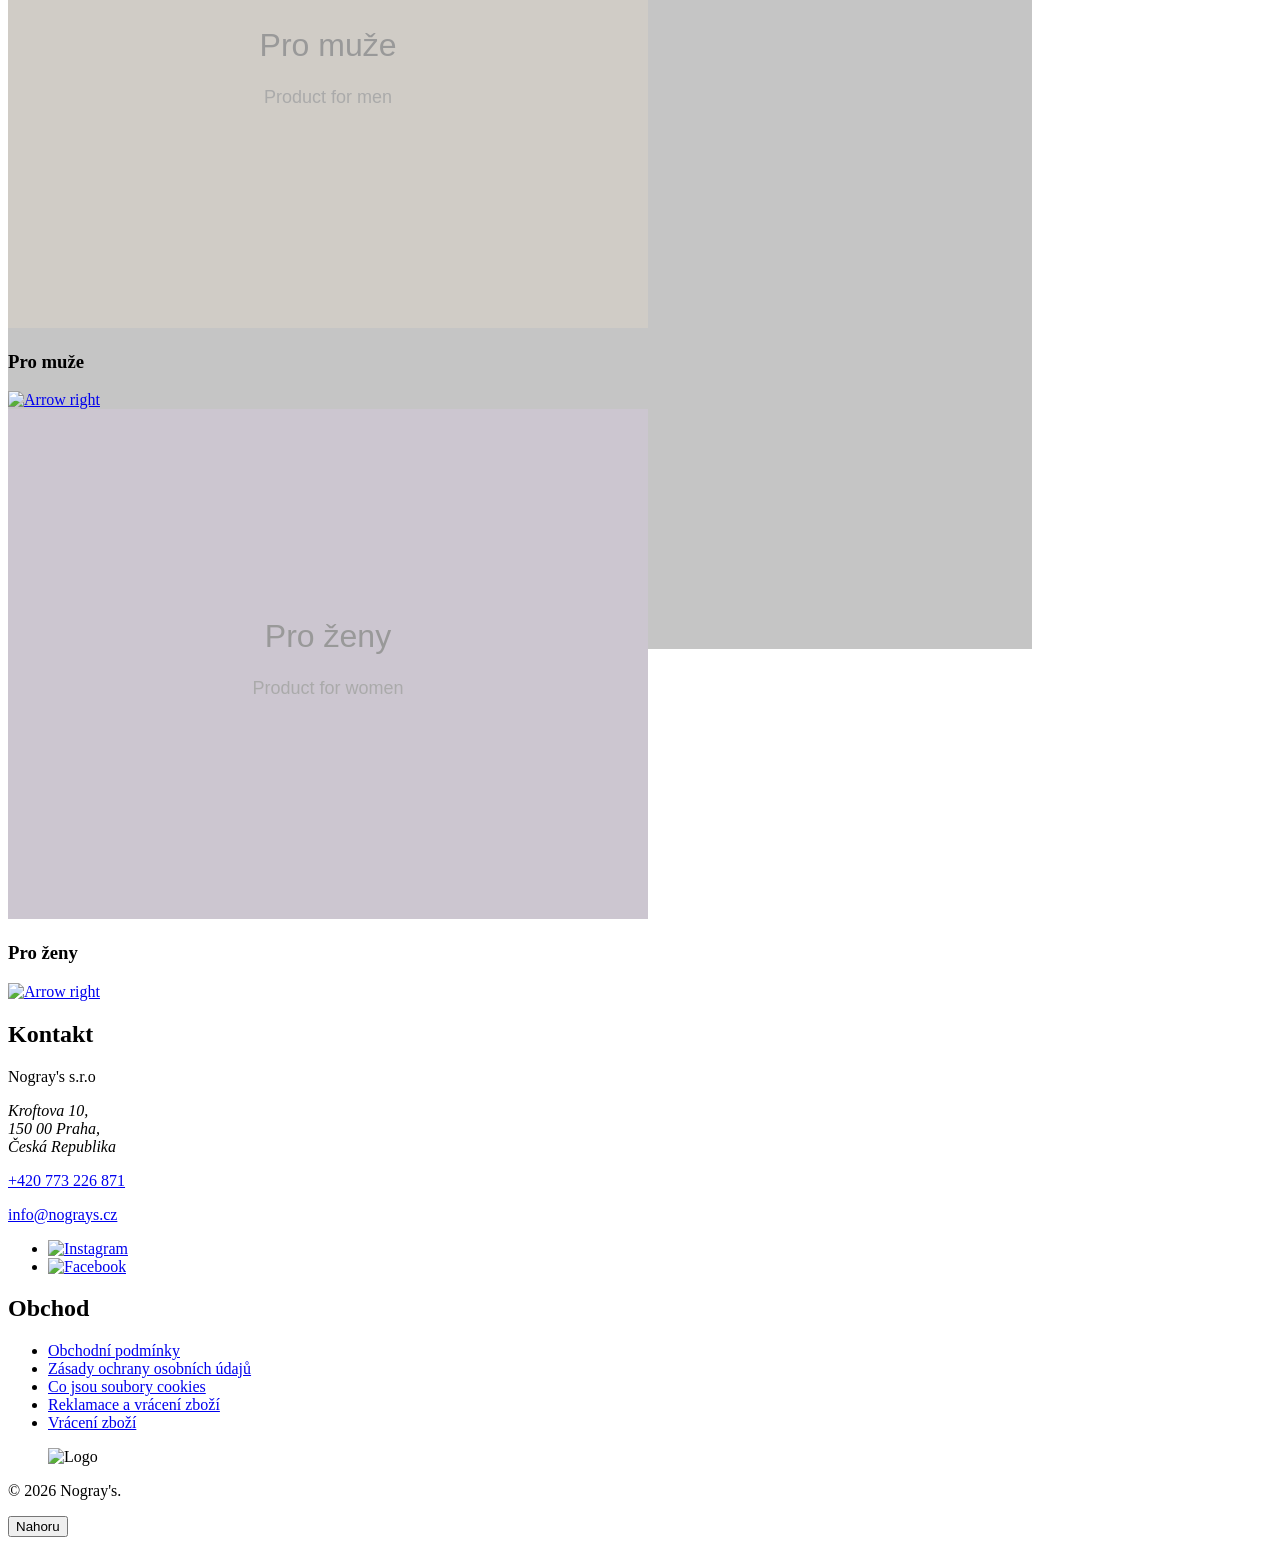
==== commit b93b085f: "Homepage: update texts from CSV, add testimonials to results section - Apply all text changes from h" ====
--- a/homepage.html
+++ b/homepage.html
@@ -185,10 +185,9 @@
     <div class="inner-container">
       <div class="inner-left">
         <h1>
-          Navraťte vlasům přirozenou vitalitu
+          Navraťte vlasům přirozenou barvu i sílu
         </h1>
-        <p>Dva přípravky, jedna revoluce. NoGray's pro muže i ženy šetrně obnovuje&nbsp;přirozenou barvu vlasů, redukuje
-          mastnotu a předchází tvorbě&nbsp;lupů. Výsledky jsou viditelné již za 7 dní.</p>
+        <p>Nogray's® pro muže i ženy přirozeně obnovuje barvu vlasů (i vousů), pomáhá předcházet tvorbě lupů. První změny uvidíte zhruba po 2 týdnech pravidelného používání.</p>
         <a href="https://nograys.cz/product/nograys-125-ml/" class="button">
           Koupit nyní
         </a>
@@ -211,10 +210,7 @@
     <div class="container no-mb">
       <div class="top-border"></div>
       <h2 class="h1">
-        Náš inovativní přípravek přináší revoluci v péči o vlasy. Vyvinuli jsme účinnou formuli, která aktivuje
-        přirozené
-        pigmentační procesy vlasů či vousů a navrací jim původní barvu. Šetrné složení zaručuje bezpečné a postupné
-        výsledky.
+        Nogray's® je enzymatické tonikum, které aktivuje přirozenou tvorbu pigmentu v celé struktuře vlasu a postupně vrací vlasům i vousům jejich původní barvu. Působí zevnitř, bez barvení a bez zbytečné chemie, takže výsledky jsou přirozené a nenápadné.
       </h2>
     </div>
 
@@ -243,11 +239,9 @@
             </figure>
             <div class="slideshow-item-content">
               <h2 class="secondary">
-                Přirozená obnova
+                Pro koho?
               </h2>
-              <p>Aktivuje tvorbu melaninu přímo ve vlasových koříncích. Díky enzymatickému složení probíhá obnova
-                barvy
-                postupně a zevnitř.</p>
+              <p>Pro ni i pro něho. Bez zbytečné chemie. Jednoduchá a rychlá aplikace, nenápadné a funkční řešení šedin. Pro všechny, kdo se chtějí cítit přirozeně.</p>
             </div>
           </div>
         </div>
@@ -261,11 +255,9 @@
             </figure>
             <div class="slideshow-item-content">
               <h2 class="secondary">
-                Šetrné složení
+                Snadné použití
               </h2>
-              <p>Tonikum je pro všechny typy vlasů včetně citlivé pokožky. Na rozdíl od řady jiných přípravků
-                neobsahuje
-                látky jako je olovo, parabeny či umělá barviva.</p>
+              <p>Zabere to 3 minuty denně a výsledky je snadné udržet dlouhodobě. Aplikujte 1x denně (ráno) podle návodu.</p>
             </div>
           </div>
         </div>
@@ -279,10 +271,9 @@
             </figure>
             <div class="slideshow-item-content">
               <h2 class="secondary">
-                Snadné použití
+                Žádná barva, přirozenost
               </h2>
-              <p>Praktický aplikátor umožňuje přesné dávkování ke kořínkům. Doporučujeme ranní aplikaci a večerní mytí
-                vlasů</p>
+              <p>Věříme, že nejlépe se cítíme, když jsme přirození. To je náš přístup. Nechceme nabarvené vlasy. Chceme přirozený vzhled bez šedin.</p>
             </div>
           </div>
         </div>
@@ -298,9 +289,7 @@
               <h2 class="secondary">
                 Viditelné výsledky
               </h2>
-              <p>První změny pozorujte již po 5–7 dnech používání. Pro dlouhodobý efekt stačí později aplikovat 1–2×
-                týdně
-              </p>
+              <p>První změny obvykle uvidíte zhruba do 14 dnů pravidelného používání, výraznější návrat barvy pak mezi 3.-5. týdnem. Pro dlouhodobý efekt stačí používat 1x denně.</p>
             </div>
           </div>
         </div>
@@ -316,7 +305,7 @@
     <div class="inner-container align-start top-border">
       <div class="col">
         <h2 class="h1 no-mb">
-          Jak správně aplikovat přípravek pro dosažení přirozené barvy vlasů
+          Nogray's® prémiové, koncentrované a šetrné tonikum proti šedinám
         </h2>
       </div>
       <div class="col">
@@ -327,11 +316,9 @@
             </div>
             <div class="step-content">
               <h3 class="secondary">
-                Příprava a první aplikace
+                Neobarvuje, nepřekrývá — skutečně pomáhá.
               </h3>
-              <p>Před použitím přípravek důkladně protřepejte. Aplikujte na suché nebo mírně vlhké vlasy pomocí
-                aplikátoru
-                - stačí 6-8 stisknutí pro optimální pokrytí celé hlavy.</p>
+              <p>Naše enzymatické tonikum podporuje přirozenou tvorbu melaninu a probarvuje již vyrostlé vlasy přímo v celé jejich struktuře. Vlasy tak postupně znovu získávají svou vlastní barvu zevnitř. Bez barvení. Bez odrostů. Přirozeně.</p>
             </div>
           </div>
           <div class="step">
@@ -339,10 +326,8 @@
               2
             </div>
             <div class="step-content">
-              <h3 class="secondary">Správná technika nanášení</h3>
-              <p>Jemně vmasírujte přípravek do pokožky hlavy, aby se účinné látky dostaly přímo ke kořínkům vlasů.
-                Dbejte
-                na rovnoměrné rozetření po celé ploše.</p>
+              <h3 class="secondary">Přirozený vzhled, postupné výsledky</h3>
+              <p>nograys nefunguje přes noc — a to je přesně to, co na něm oceníte. Žádný šok v zrcadle, žádné „Ty se barvíš? Barva se vrací pomalu a přirozeně, týden po týdnu, jako by to tak vždycky bylo. Vaše vlasy vypadají jako vaše vlasy — jen o pár let mladší.</p>
             </div>
           </div>
           <div class="step">
@@ -350,9 +335,8 @@
               3
             </div>
             <div class="step-content">
-              <h3 class="secondary">Doba působení</h3>
-              <p>Po aplikaci nechte přípravek působit minimálně 6 hodin. Během této doby vlasy nemyjte. Doporučujeme
-                ranní aplikaci a večerní mytí vlasů běžným šamponem.</p>
+              <h3 class="secondary">Benefity navíc, které potěší</h3>
+              <p>Naše tonikum vzniklo pro šediny — ale stříbro v jeho složení toho umí víc. Účinně redukuje tvorbu lupů, je šetrné a vlasy po použití nemastní.</p>
             </div>
           </div>
           <div class="step">
@@ -360,50 +344,52 @@
               4
             </div>
             <div class="step-content">
-              <h3 class="secondary">Pravidelnost používání</h3>
-              <p>První dva týdny aplikujte přípravek každý den pro nastartování procesu obnovy barvy. Poté stačí
-                udržovací
-                aplikace 3-4 × týdně pro zachování dosaženého výsledku.
-                V případě vousů, z důvodu jejich rychlejšího růstu, doporučujeme aplikovat 1–2 × denně.</p>
-            </div>
-          </div>
-        </div>
-      </div>
-    </div>
+              <h3 class="secondary">Jsme česká značka</h3>
+              <p>Jsme česká značka, která na náš trh přináší něco, co nám tu samotným chybělo — řešení na šediny, které je jednoduché, funkční, šetrné, bez zbytečné chemie a dlouhodobě udržitelné.</p>
+            </div>
+          </div>
+        </div>
+      </div>
+    </div>
+  </div>
 </section>
 
 <!-- ======== MAJOR RESULTS (Before/After) ======== -->
 <section class="major-results-section">
   <div class="max-container">
     <div class="inner section-spacing top-border">
-      <h2 class="h1">Zásadní výsledky už po dvou týdnech péče</h2>
-
-      <p class="major-result-description">NoGray's aktivuje přirozenou pigmentaci vlasů zevnitř. První výsledky zaznamenáte po 5-7 dnech a po 14 dnech pravidelného používání bude evidentní viditelný návrat k vaší původní barvě vlasů, či vousů.</p>
+      <h2 class="h1">První viditelné výsledky už po 14 dnech</h2>
+
+      <p class="major-result-description">Při každodenním používání se přirozená barva vlasů vrací postupně a rovnoměrně bez tvrdých přechodů, bez odrostů. Vlasy vypadají přirozeně, ne jako po nabarvení. Šediny vám nenápadně zmizí ze života.</p>
 
       <div class="major-results-images">
-
-        <!-- Image 1 - Left Side (Before/After men) -->
-        <div id="container1" class="twentytwenty-container">
-          <!-- The before image is first -->
-          <img
-            src="data:image/svg+xml,%3Csvg xmlns='http://www.w3.org/2000/svg' width='1024' height='966'%3E%3Crect fill='%23d5d5d5' width='100%25' height='100%25'/%3E%3Ctext x='50%25' y='45%25' text-anchor='middle' dominant-baseline='middle' font-size='36' fill='%23999' font-family='sans-serif'%3EMen — Before%3C/text%3E%3Ctext x='50%25' y='55%25' text-anchor='middle' dominant-baseline='middle' font-size='22' fill='%23aaa' font-family='sans-serif'%3EGray hair, before treatment%3C/text%3E%3C/svg%3E"
-            alt="Before Image 1 — man with gray hair before treatment">
-          <!-- The after image is last -->
-          <img
-            src="data:image/svg+xml,%3Csvg xmlns='http://www.w3.org/2000/svg' width='1024' height='966'%3E%3Crect fill='%23c5c5c5' width='100%25' height='100%25'/%3E%3Ctext x='50%25' y='45%25' text-anchor='middle' dominant-baseline='middle' font-size='36' fill='%23888' font-family='sans-serif'%3EMen — After%3C/text%3E%3Ctext x='50%25' y='55%25' text-anchor='middle' dominant-baseline='middle' font-size='22' fill='%23999' font-family='sans-serif'%3ENatural color restored%3C/text%3E%3C/svg%3E"
-            alt="After Image 1 — man with natural color restored">
-        </div>
-
-        <!-- Image 2 - Right Side (Before/After women) -->
-        <div id="container2" class="twentytwenty-container">
-          <!-- The before image is first -->
-          <img
-            src="data:image/svg+xml,%3Csvg xmlns='http://www.w3.org/2000/svg' width='1024' height='966'%3E%3Crect fill='%23d5d5d5' width='100%25' height='100%25'/%3E%3Ctext x='50%25' y='45%25' text-anchor='middle' dominant-baseline='middle' font-size='36' fill='%23999' font-family='sans-serif'%3EWomen — Before%3C/text%3E%3Ctext x='50%25' y='55%25' text-anchor='middle' dominant-baseline='middle' font-size='22' fill='%23aaa' font-family='sans-serif'%3EGray hair, before treatment%3C/text%3E%3C/svg%3E"
-            alt="Before Image 2 — woman with gray hair before treatment">
-          <!-- The after image is last -->
-          <img
-            src="data:image/svg+xml,%3Csvg xmlns='http://www.w3.org/2000/svg' width='1024' height='966'%3E%3Crect fill='%23c5c5c5' width='100%25' height='100%25'/%3E%3Ctext x='50%25' y='45%25' text-anchor='middle' dominant-baseline='middle' font-size='36' fill='%23888' font-family='sans-serif'%3EWomen — After%3C/text%3E%3Ctext x='50%25' y='55%25' text-anchor='middle' dominant-baseline='middle' font-size='22' fill='%23999' font-family='sans-serif'%3ENatural color restored%3C/text%3E%3C/svg%3E"
-            alt="After Image 2 — woman with natural color restored">
+        <div class="major-results-block">
+          <div id="container1" class="twentytwenty-container">
+            <img
+              src="data:image/svg+xml,%3Csvg xmlns='http://www.w3.org/2000/svg' width='1024' height='966'%3E%3Crect fill='%23d5d5d5' width='100%25' height='100%25'/%3E%3Ctext x='50%25' y='45%25' text-anchor='middle' dominant-baseline='middle' font-size='36' fill='%23999' font-family='sans-serif'%3EMen — Before%3C/text%3E%3Ctext x='50%25' y='55%25' text-anchor='middle' dominant-baseline='middle' font-size='22' fill='%23aaa' font-family='sans-serif'%3EGray hair, before treatment%3C/text%3E%3C/svg%3E"
+              alt="Before — man with gray hair">
+            <img
+              src="data:image/svg+xml,%3Csvg xmlns='http://www.w3.org/2000/svg' width='1024' height='966'%3E%3Crect fill='%23c5c5c5' width='100%25' height='100%25'/%3E%3Ctext x='50%25' y='45%25' text-anchor='middle' dominant-baseline='middle' font-size='36' fill='%23888' font-family='sans-serif'%3EMen — After%3C/text%3E%3Ctext x='50%25' y='55%25' text-anchor='middle' dominant-baseline='middle' font-size='22' fill='%23999' font-family='sans-serif'%3ENatural color restored%3C/text%3E%3C/svg%3E"
+              alt="After — man with natural color restored">
+          </div>
+          <blockquote class="major-results-testimonial">
+            <p>„Po třech týdnech mi kolega řekl, že vypadám líp — ani nevěděl proč. To byl ten moment, kdy jsem věřil, že to fakt funguje."</p>
+            <footer><strong>Martin, 47 let — po 3 týdnech</strong></footer>
+          </blockquote>
+        </div>
+        <div class="major-results-block">
+          <div id="container2" class="twentytwenty-container">
+            <img
+              src="data:image/svg+xml,%3Csvg xmlns='http://www.w3.org/2000/svg' width='1024' height='966'%3E%3Crect fill='%23d5d5d5' width='100%25' height='100%25'/%3E%3Ctext x='50%25' y='45%25' text-anchor='middle' dominant-baseline='middle' font-size='36' fill='%23999' font-family='sans-serif'%3EWomen — Before%3C/text%3E%3Ctext x='50%25' y='55%25' text-anchor='middle' dominant-baseline='middle' font-size='22' fill='%23aaa' font-family='sans-serif'%3EGray hair, before treatment%3C/text%3E%3C/svg%3E"
+              alt="Before — woman with gray hair">
+            <img
+              src="data:image/svg+xml,%3Csvg xmlns='http://www.w3.org/2000/svg' width='1024' height='966'%3E%3Crect fill='%23c5c5c5' width='100%25' height='100%25'/%3E%3Ctext x='50%25' y='45%25' text-anchor='middle' dominant-baseline='middle' font-size='36' fill='%23888' font-family='sans-serif'%3EWomen — After%3C/text%3E%3Ctext x='50%25' y='55%25' text-anchor='middle' dominant-baseline='middle' font-size='22' fill='%23999' font-family='sans-serif'%3ENatural color restored%3C/text%3E%3C/svg%3E"
+              alt="After — woman with natural color restored">
+          </div>
+          <blockquote class="major-results-testimonial">
+            <p>„Čtvrtý týden jsem si všimla, že šediny u kořínků nejsou tak výrazné. Líbí se mi, že to vypadá přirozeně — ne jako barvení."</p>
+            <footer><strong>Jana, 52 let — po 4 týdnech</strong></footer>
+          </blockquote>
         </div>
       </div>
     </div>
--- a/override.css
+++ b/override.css
@@ -16,11 +16,49 @@
   border-top: 1px solid var(--white-color-light);
 }
 
+/* Before/after blocks: wrapper takes over 50% width from twentytwenty-wrapper */
+.major-results-block {
+  width: 50%;
+}
+
+.major-results-section .major-results-images .twentytwenty-wrapper {
+  width: auto;
+  height: auto;
+}
+
+@media (max-width: 640px) {
+  .major-results-block {
+    width: 100%;
+  }
+}
+
+/* Testimonial styling */
+.major-results-testimonial {
+  margin: 0;
+  padding: var(--spacing-30) 0 0;
+  border: none;
+  max-width: 520px;
+}
+
+.major-results-testimonial p {
+  margin: 0 0 6px;
+  font-size: var(--font-size-16, 16px);
+  line-height: 1.55;
+  opacity: 0.85;
+  font-style: italic;
+}
+
+.major-results-testimonial footer {
+  font-size: var(--font-size-14, 14px);
+  opacity: 0.55;
+  font-style: normal;
+}
+
 /* Responsive h2 — fix missing scaling in remote theme CSS
    Desktop 45px is already correct; override only smaller breakpoints */
 @media (max-width: 1440px) {
-  h2:not(.secondary):not(.wp-block-heading) {
-    font-size: var(--font-size-35);
-    line-height: 48px;
+  h2:not(.secondary):not(.wp-block-heading):not(.h1) {
+    font-size: var(--font-size-32);
+    line-height: 42px;
   }
 }
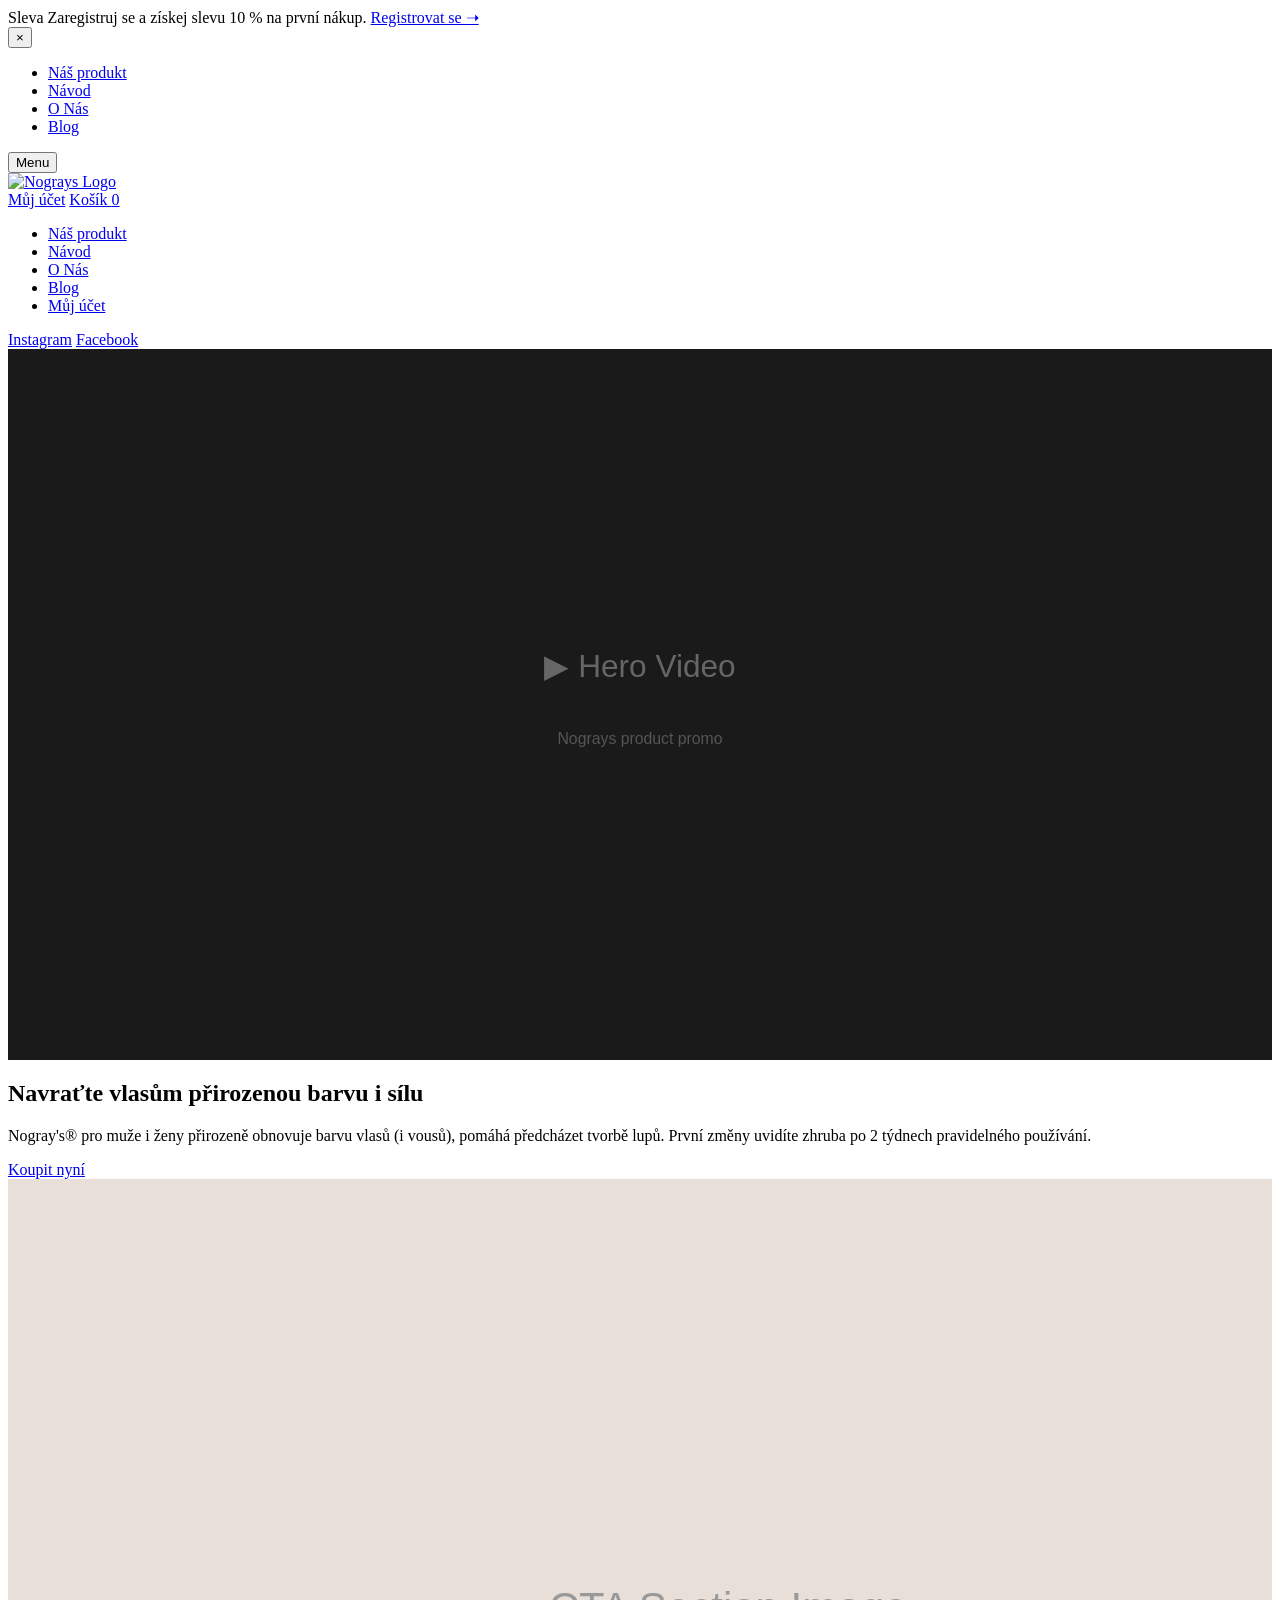
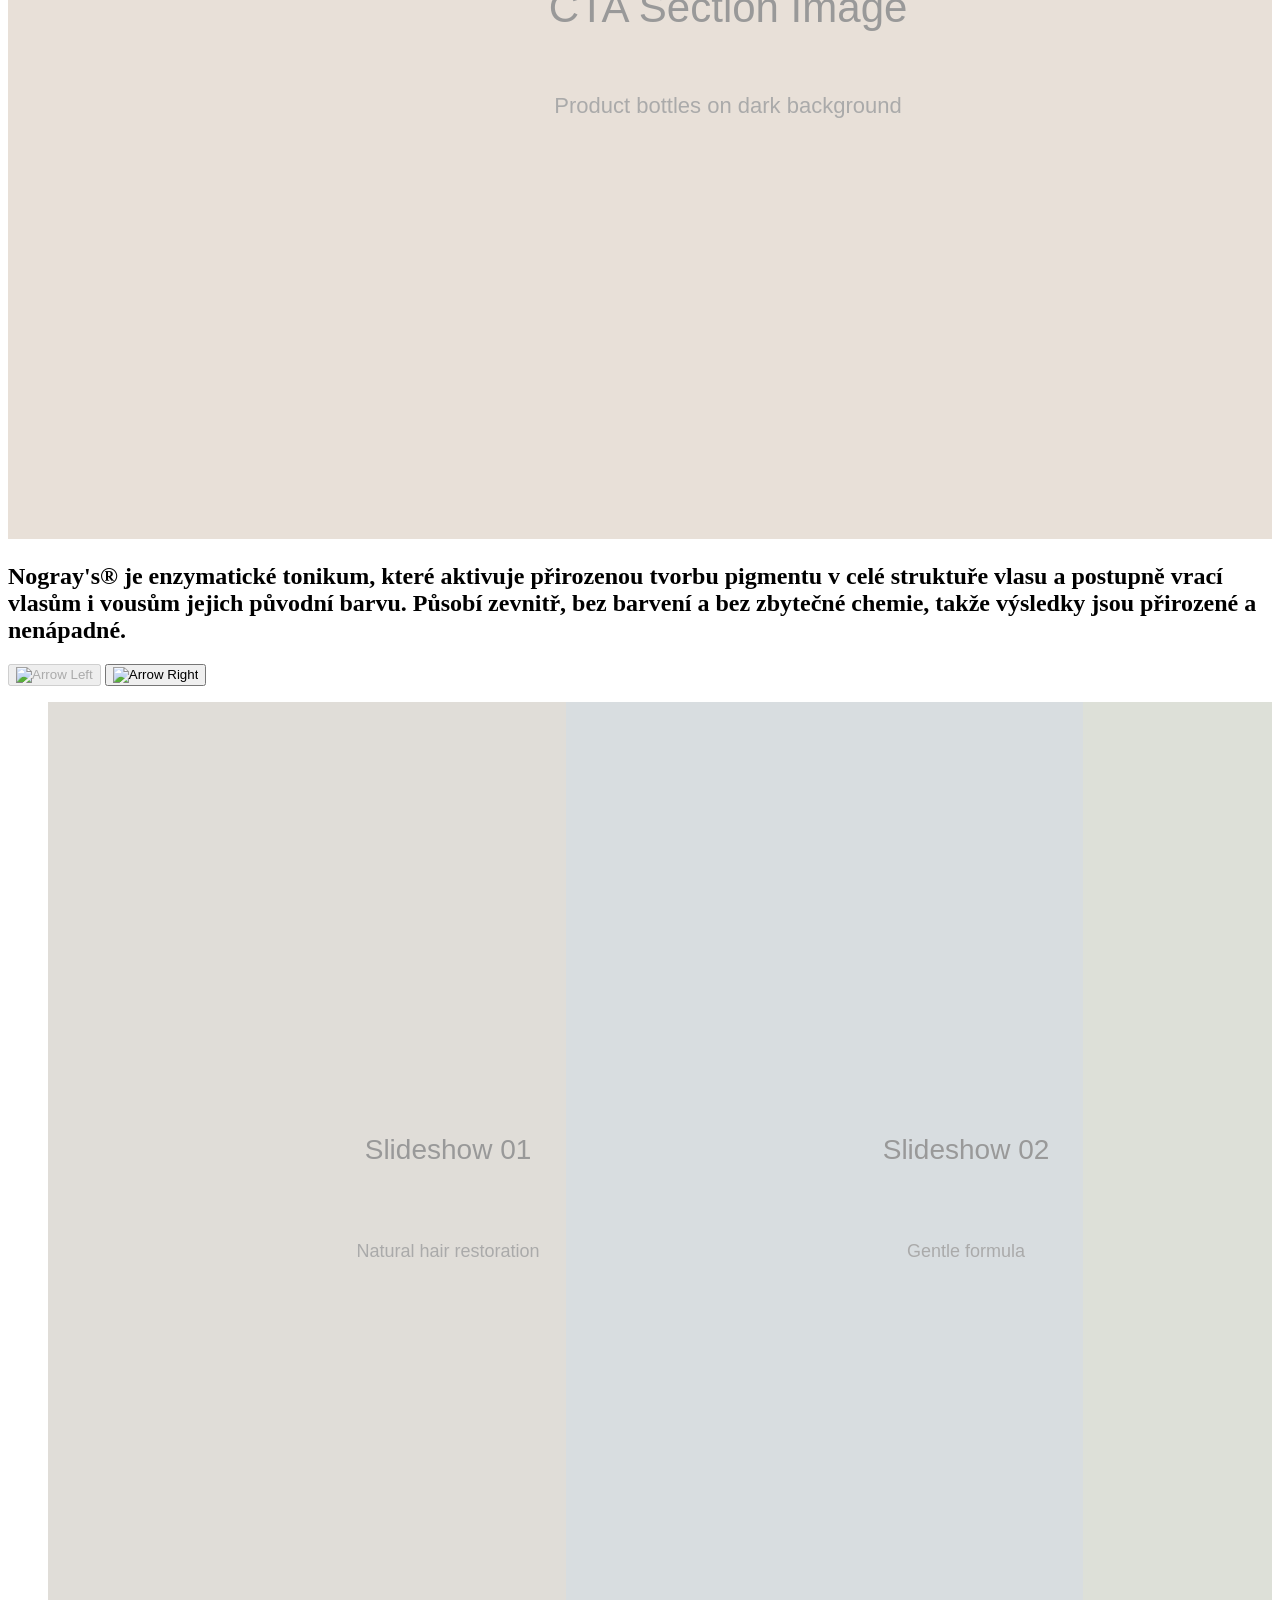
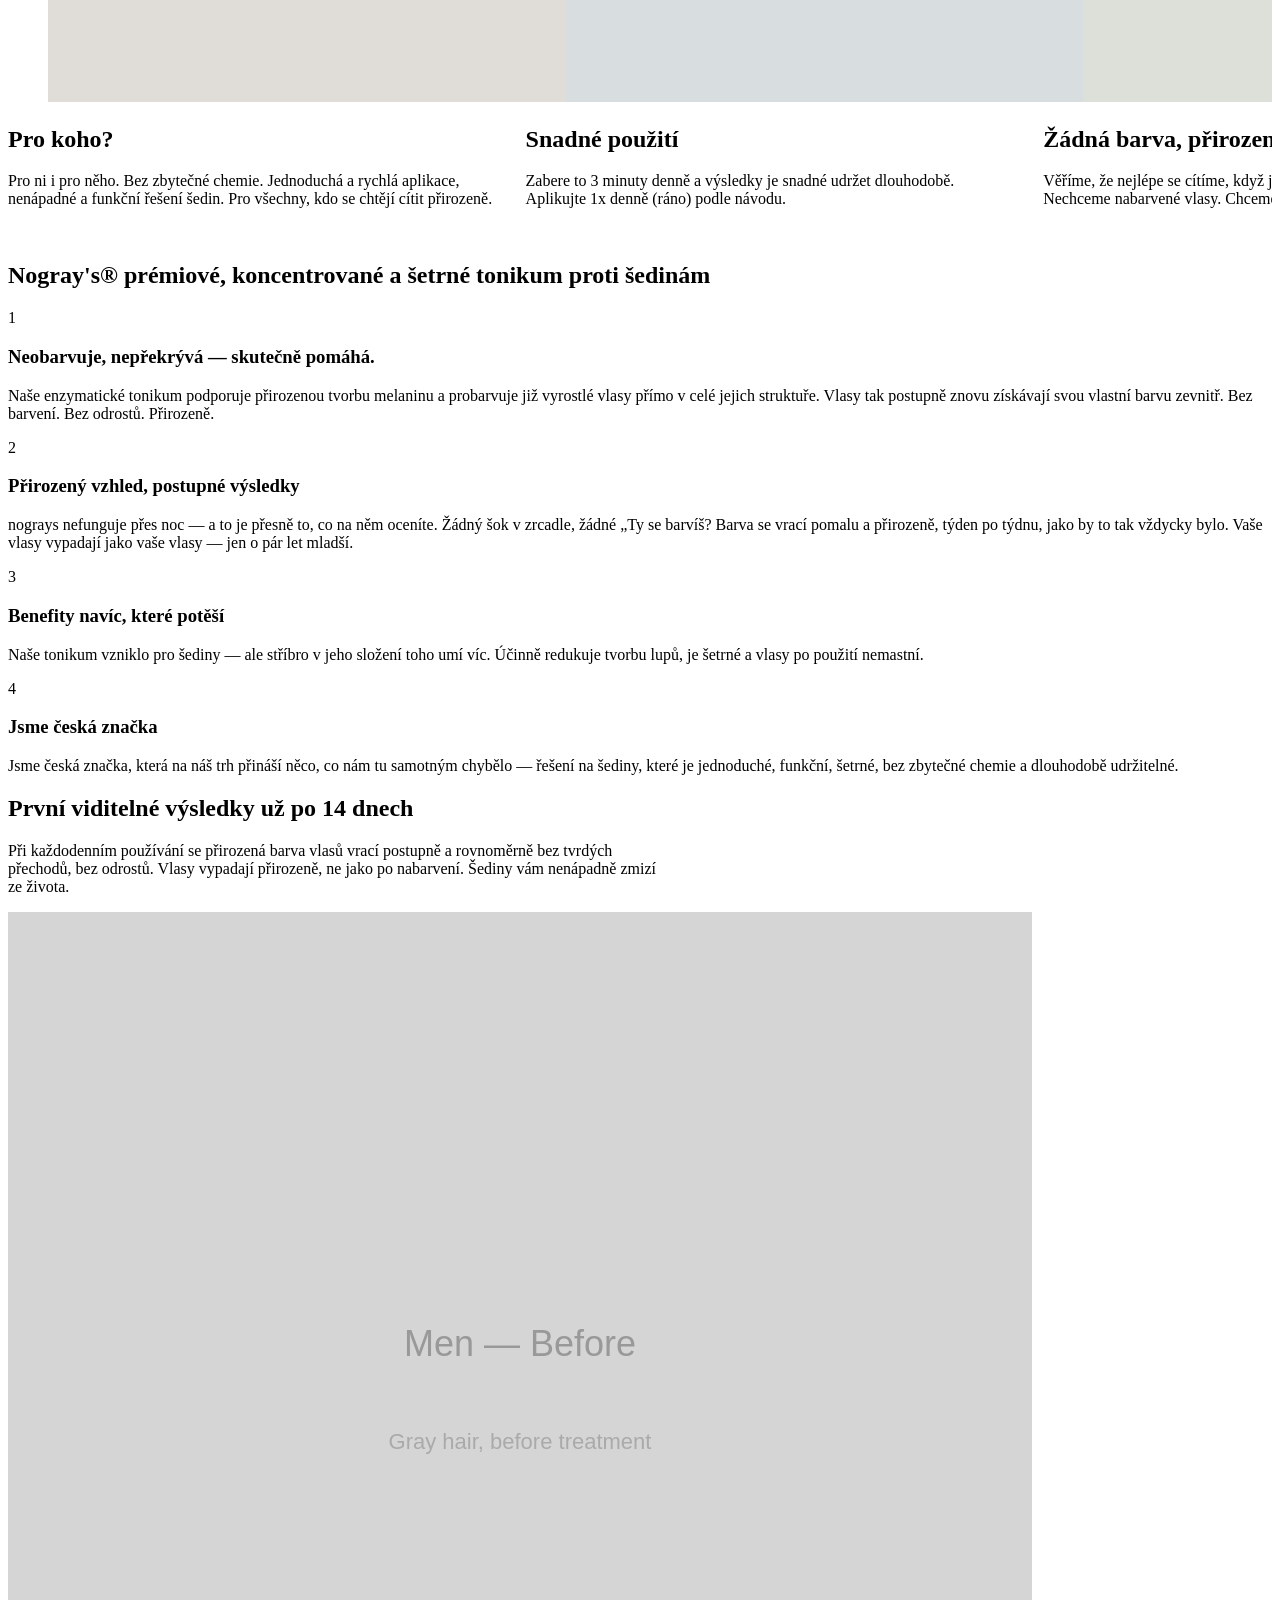
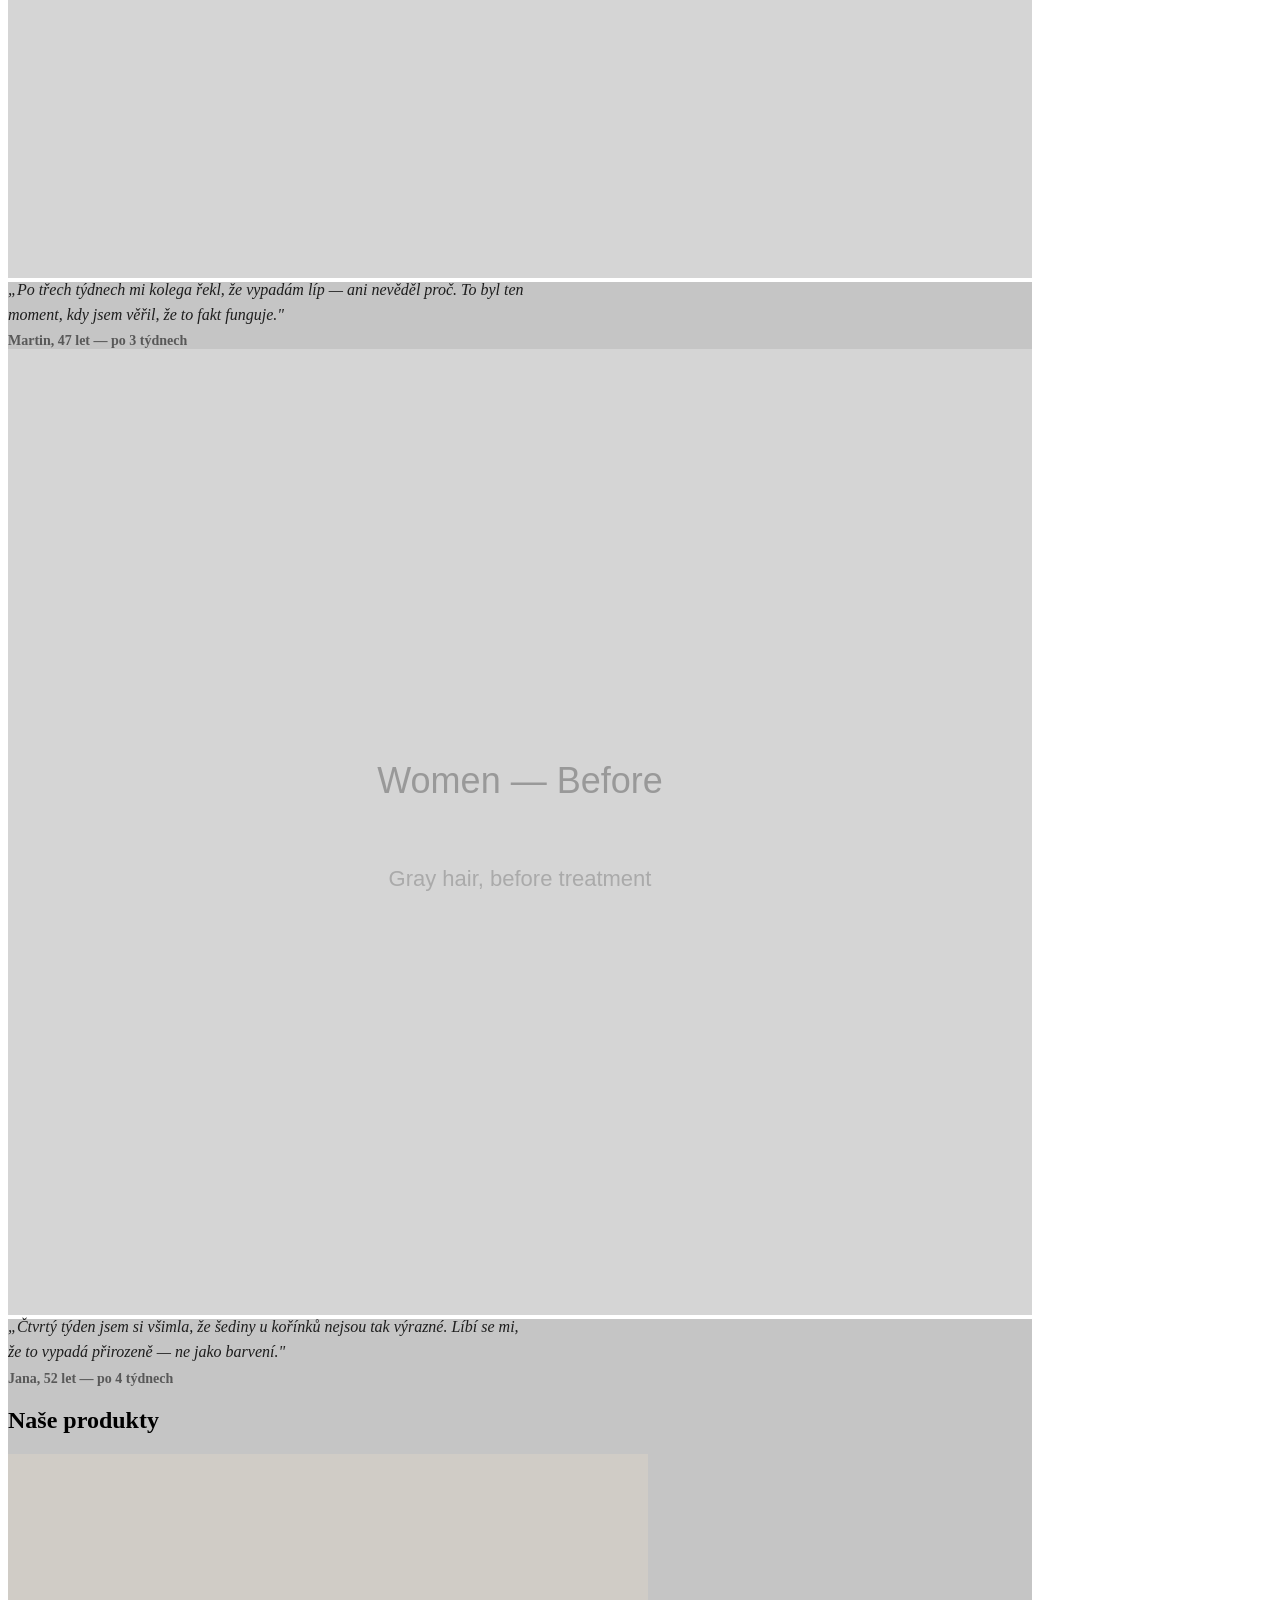
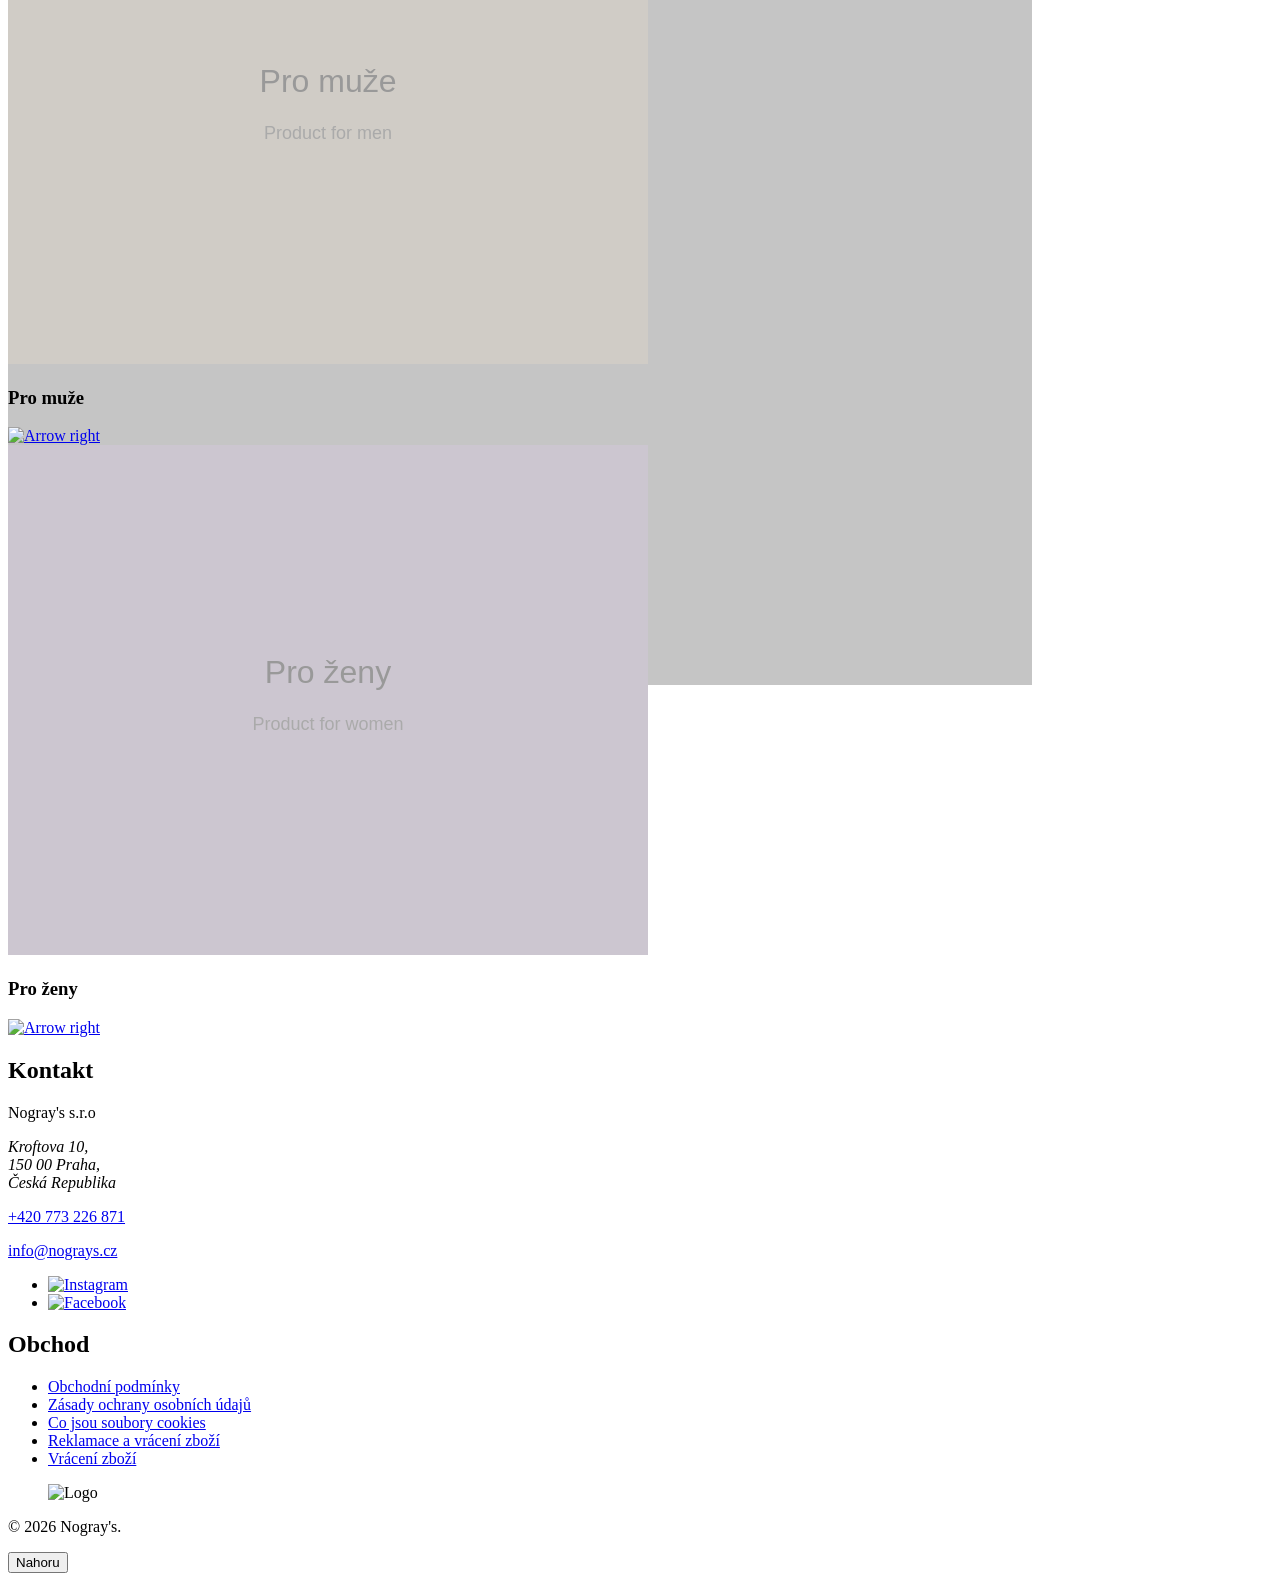
==== commit 4b8fb8e3: "Update developer doc, add product gallery redesign, navod page mockup - Restructured developer doc (" ====
--- a/homepage.html
+++ b/homepage.html
@@ -106,6 +106,9 @@
       <ul class="header__menu-list">
         <li class="header__menu-item">
           <a href="https://nograys.cz/produkt/nograys-125-ml" class="header__menu-link">Náš produkt</a>
+        </li>
+        <li class="header__menu-item">
+          <a href="/navod/" class="header__menu-link">Návod</a>
         </li>
         <li class="header__menu-item">
           <a href="https://nograys.cz/o-nas/" class="header__menu-link">O Nás</a>
@@ -137,6 +140,9 @@
         <ul class="header__mobile-menu-list">
           <li class="header__mobile-menu-item">
             <a href="https://nograys.cz/produkt/nograys-125-ml" class="header__mobile-menu-link">Náš produkt</a>
+          </li>
+          <li class="header__mobile-menu-item">
+            <a href="/navod/" class="header__mobile-menu-link">Návod</a>
           </li>
           <li class="header__mobile-menu-item">
             <a href="https://nograys.cz/o-nas/" class="header__mobile-menu-link">O Nás</a>
--- a/override.css
+++ b/override.css
@@ -16,8 +16,8 @@
   border-top: 1px solid var(--white-color-light);
 }
 
-/* Before/after blocks: wrapper takes over 50% width from twentytwenty-wrapper */
-.major-results-block {
+/* Before/after blocks: 50% width only inside .major-results-images (homepage, two blocks side by side) */
+.major-results-images .major-results-block {
   width: 50%;
 }
 
@@ -27,7 +27,7 @@
 }
 
 @media (max-width: 640px) {
-  .major-results-block {
+  .major-results-images .major-results-block {
     width: 100%;
   }
 }
@@ -54,6 +54,89 @@
   font-style: normal;
 }
 
+/* Header: raise mobile menu breakpoint from 840px to 950px (extra nav item "Návod") */
+@media (max-width: 950px) {
+  .header__menu-list,
+  .header__basket-link--hide-mobile {
+    display: none;
+  }
+  .header__mobile-menu-button {
+    display: block;
+  }
+  .header__mobile-menu {
+    display: block;
+  }
+  .header__nav {
+    flex: 0;
+  }
+}
+
+/* Product gallery: compact layout with square main image + small thumbnail row */
+.product .product-layout .product-gallery .main-image {
+  height: auto !important;
+  max-width: 588px;
+  aspect-ratio: 1 / 1;
+  margin-bottom: var(--spacing-20);
+}
+
+.product .product-layout .product-gallery .main-image img {
+  width: 100%;
+  height: 100% !important;
+  object-fit: cover;
+}
+
+.product .product-layout .product-gallery .gallery-thumbs {
+  display: flex !important;
+  gap: 10px;
+  flex-wrap: wrap;
+}
+
+.product .product-layout .product-gallery .gallery-thumbs .thumb {
+  width: 80px !important;
+  height: 80px !important;
+  max-width: 80px !important;
+  margin-bottom: 0 !important;
+  cursor: pointer;
+  opacity: 0.5;
+  transition: opacity 0.2s;
+  border-radius: 15px !important;
+  overflow: hidden !important;
+}
+
+.product .product-layout .product-gallery .gallery-thumbs .thumb img {
+  border-radius: 15px !important;
+}
+
+.product .product-layout .product-gallery .gallery-thumbs .thumb.active,
+.product .product-layout .product-gallery .gallery-thumbs .thumb:hover {
+  opacity: 1;
+}
+
+.product .product-layout .product-gallery .gallery-thumbs .thumb img {
+  width: 100% !important;
+  height: 100% !important;
+  object-fit: cover;
+}
+
+/* Gallery is now compact enough for sticky */
+.product .product-layout .product-gallery {
+  position: sticky;
+  top: 140px;
+  height: fit-content;
+  align-self: flex-start;
+  padding-bottom: 40px;
+}
+
+.product .product-layout .product-info {
+  position: static;
+}
+
+@media (max-width: 768px) {
+  .product .product-layout .product-gallery {
+    position: static;
+  }
+}
+
 /* Responsive h2 — fix missing scaling in remote theme CSS
    Desktop 45px is already correct; override only smaller breakpoints */
 @media (max-width: 1440px) {
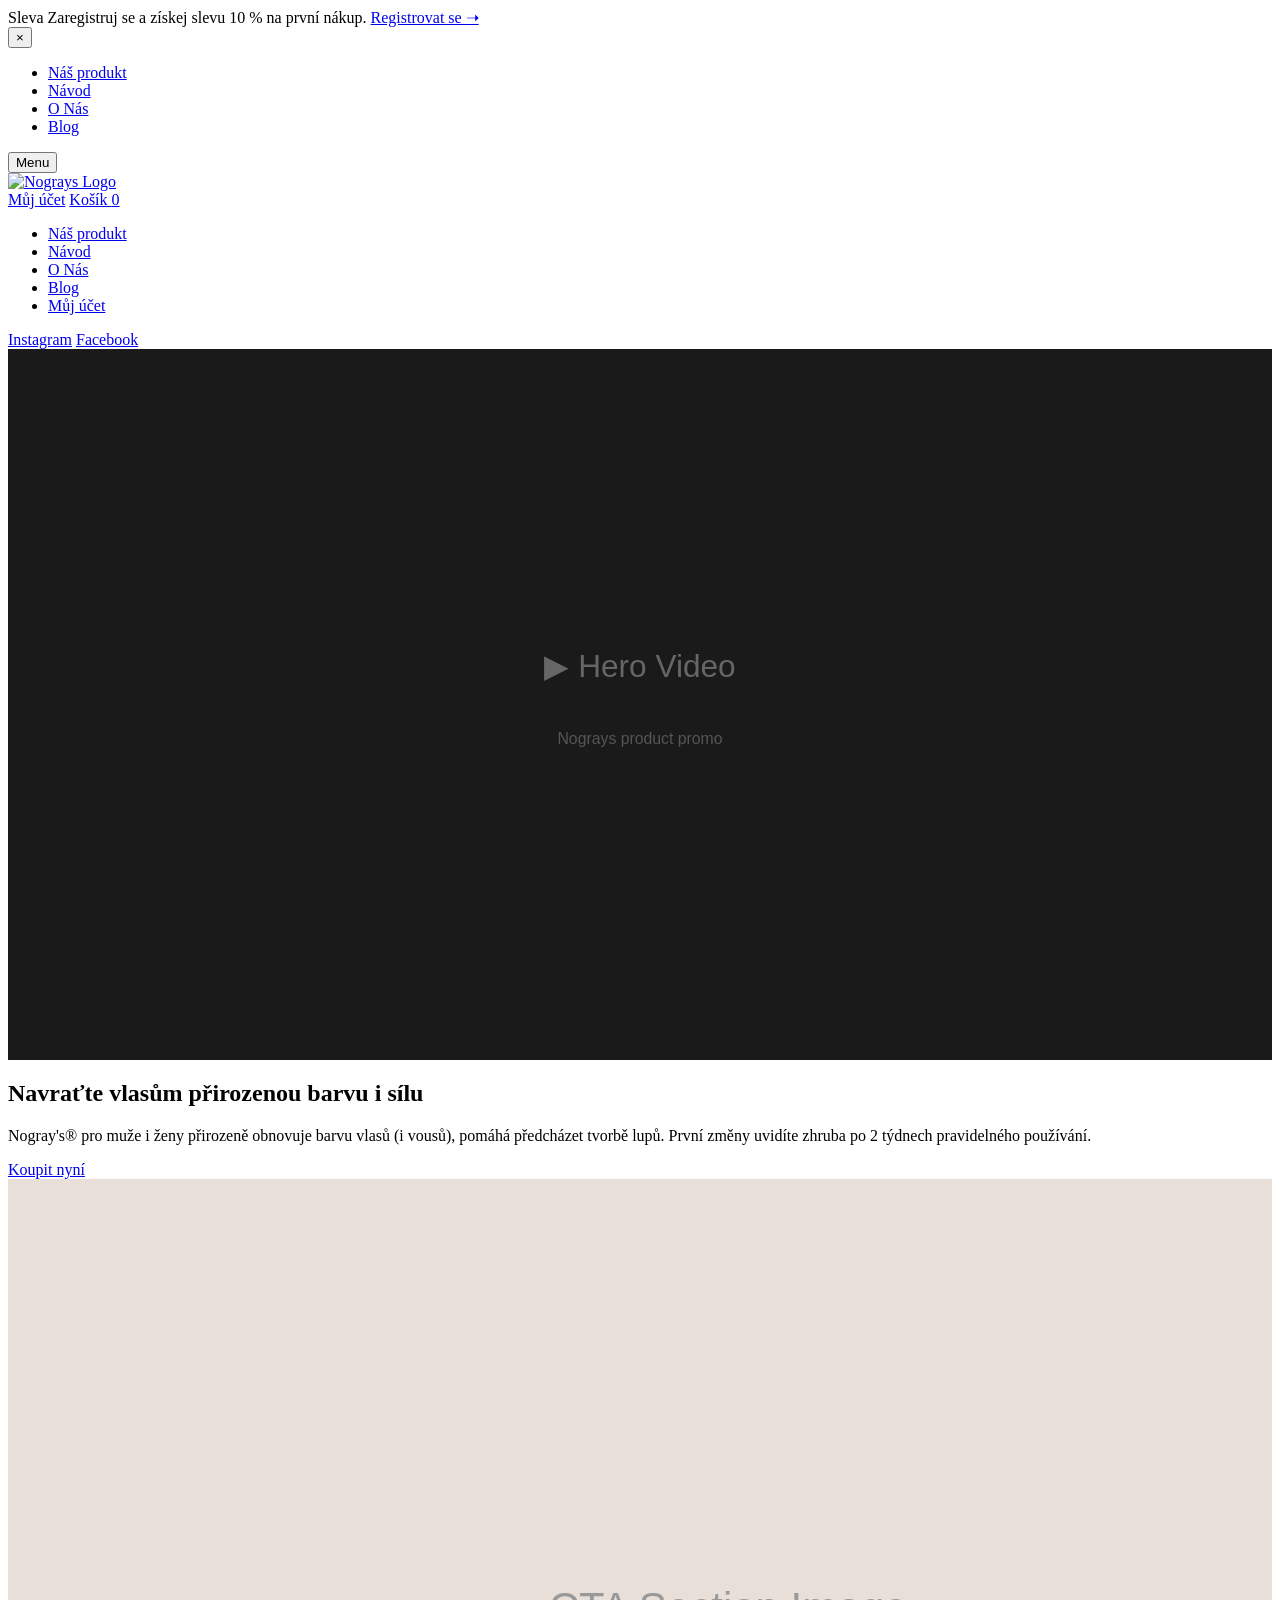
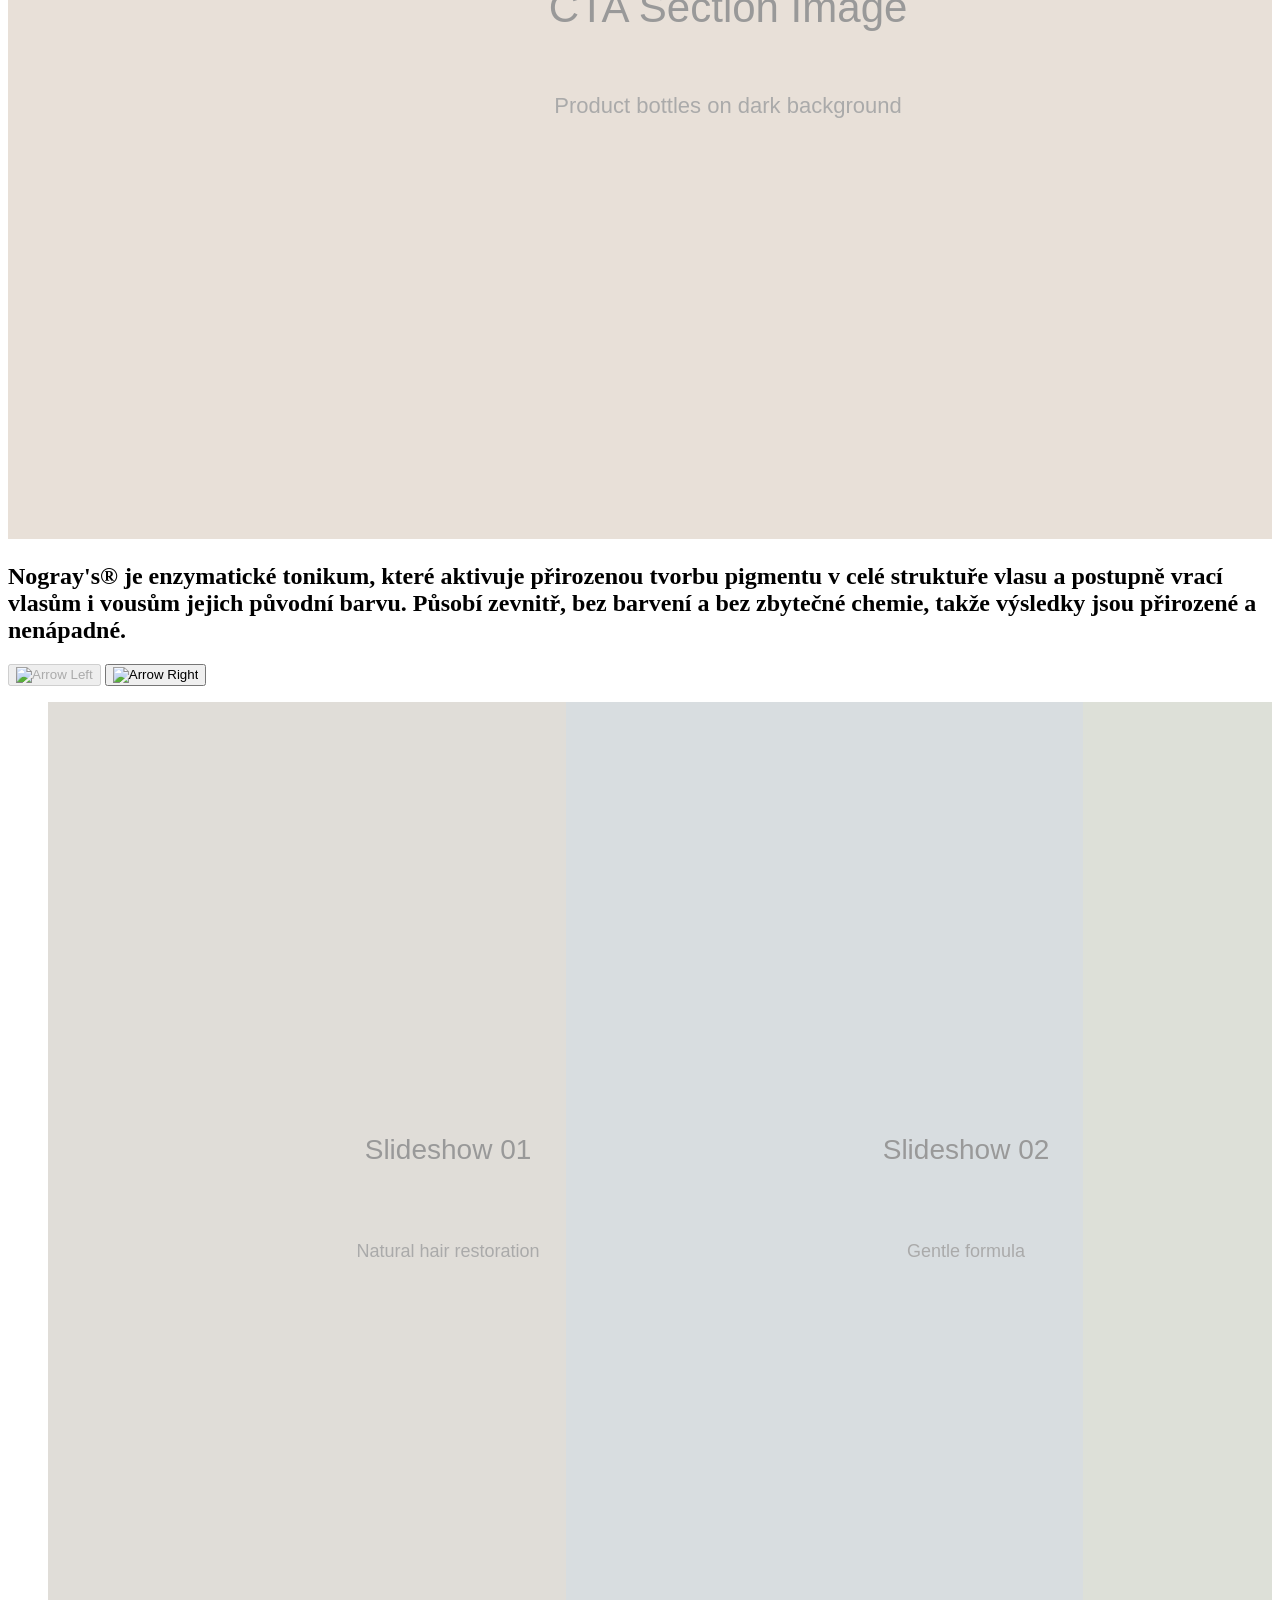
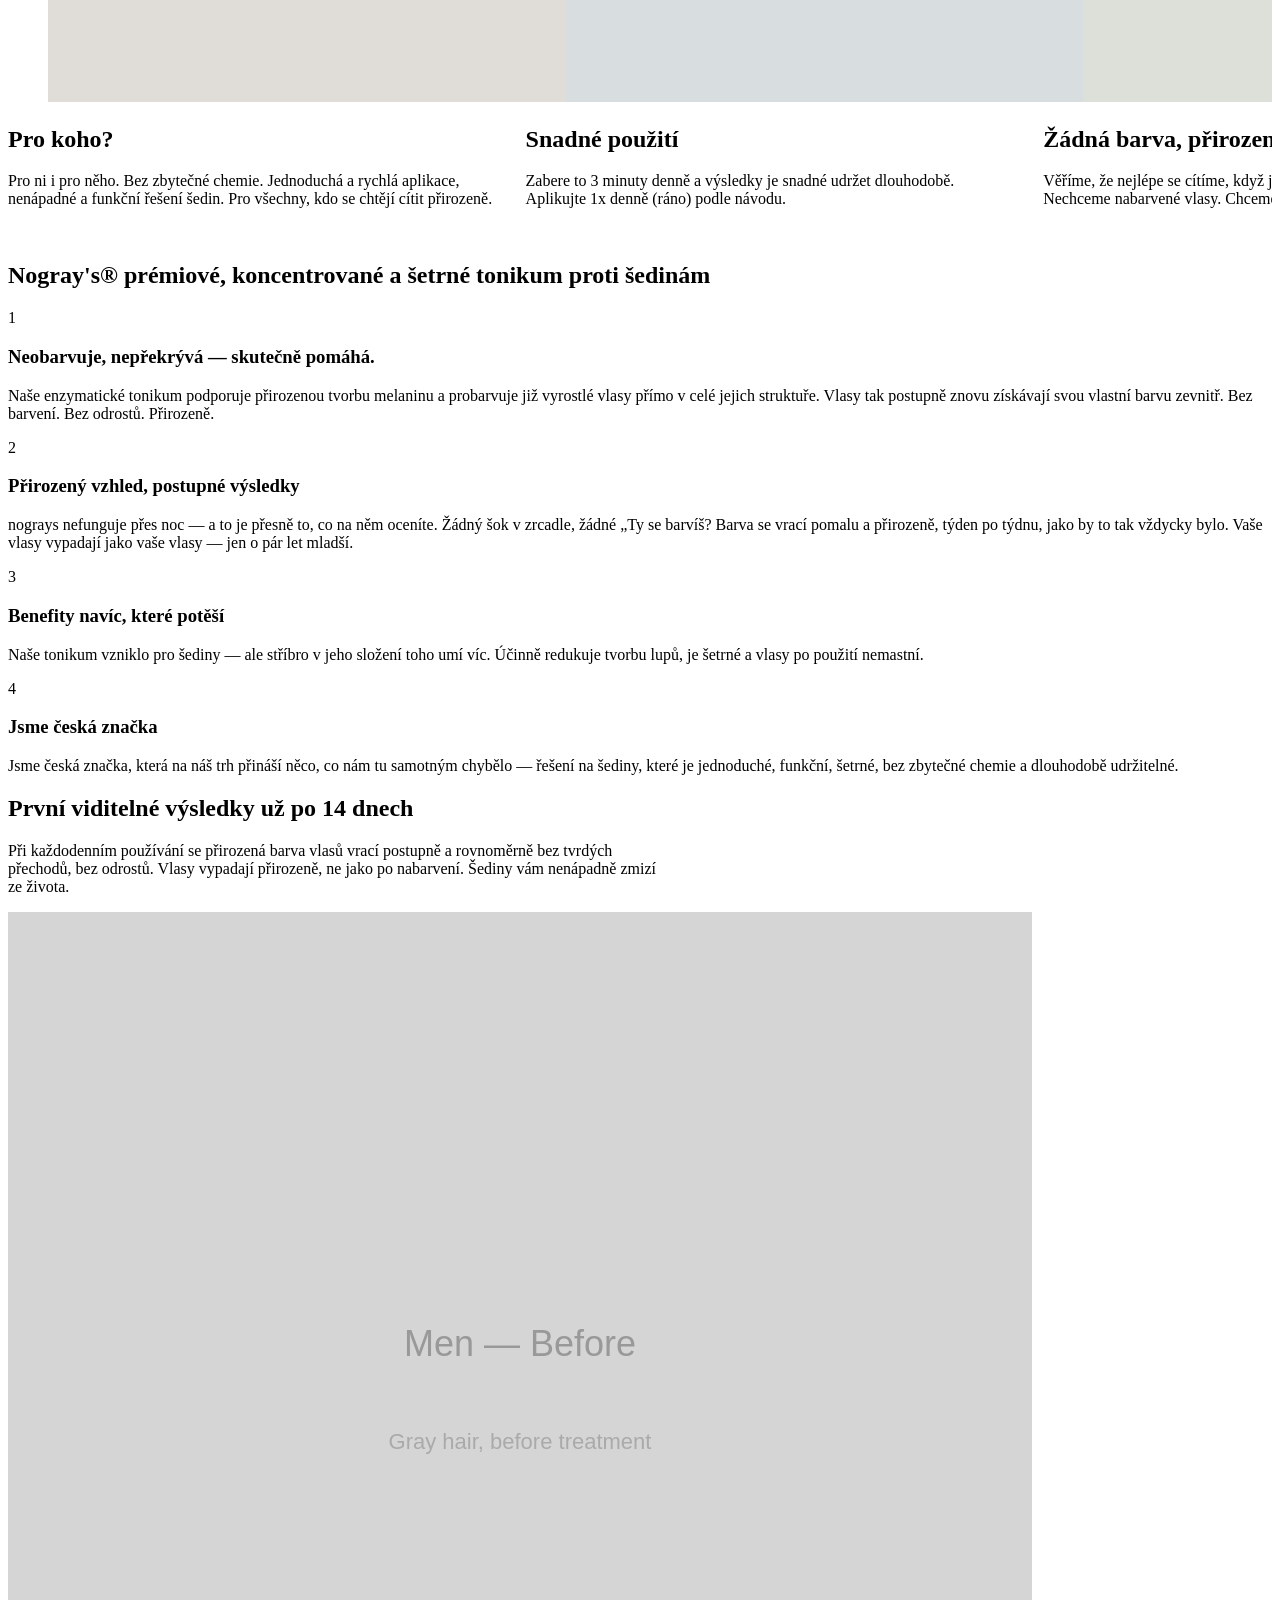
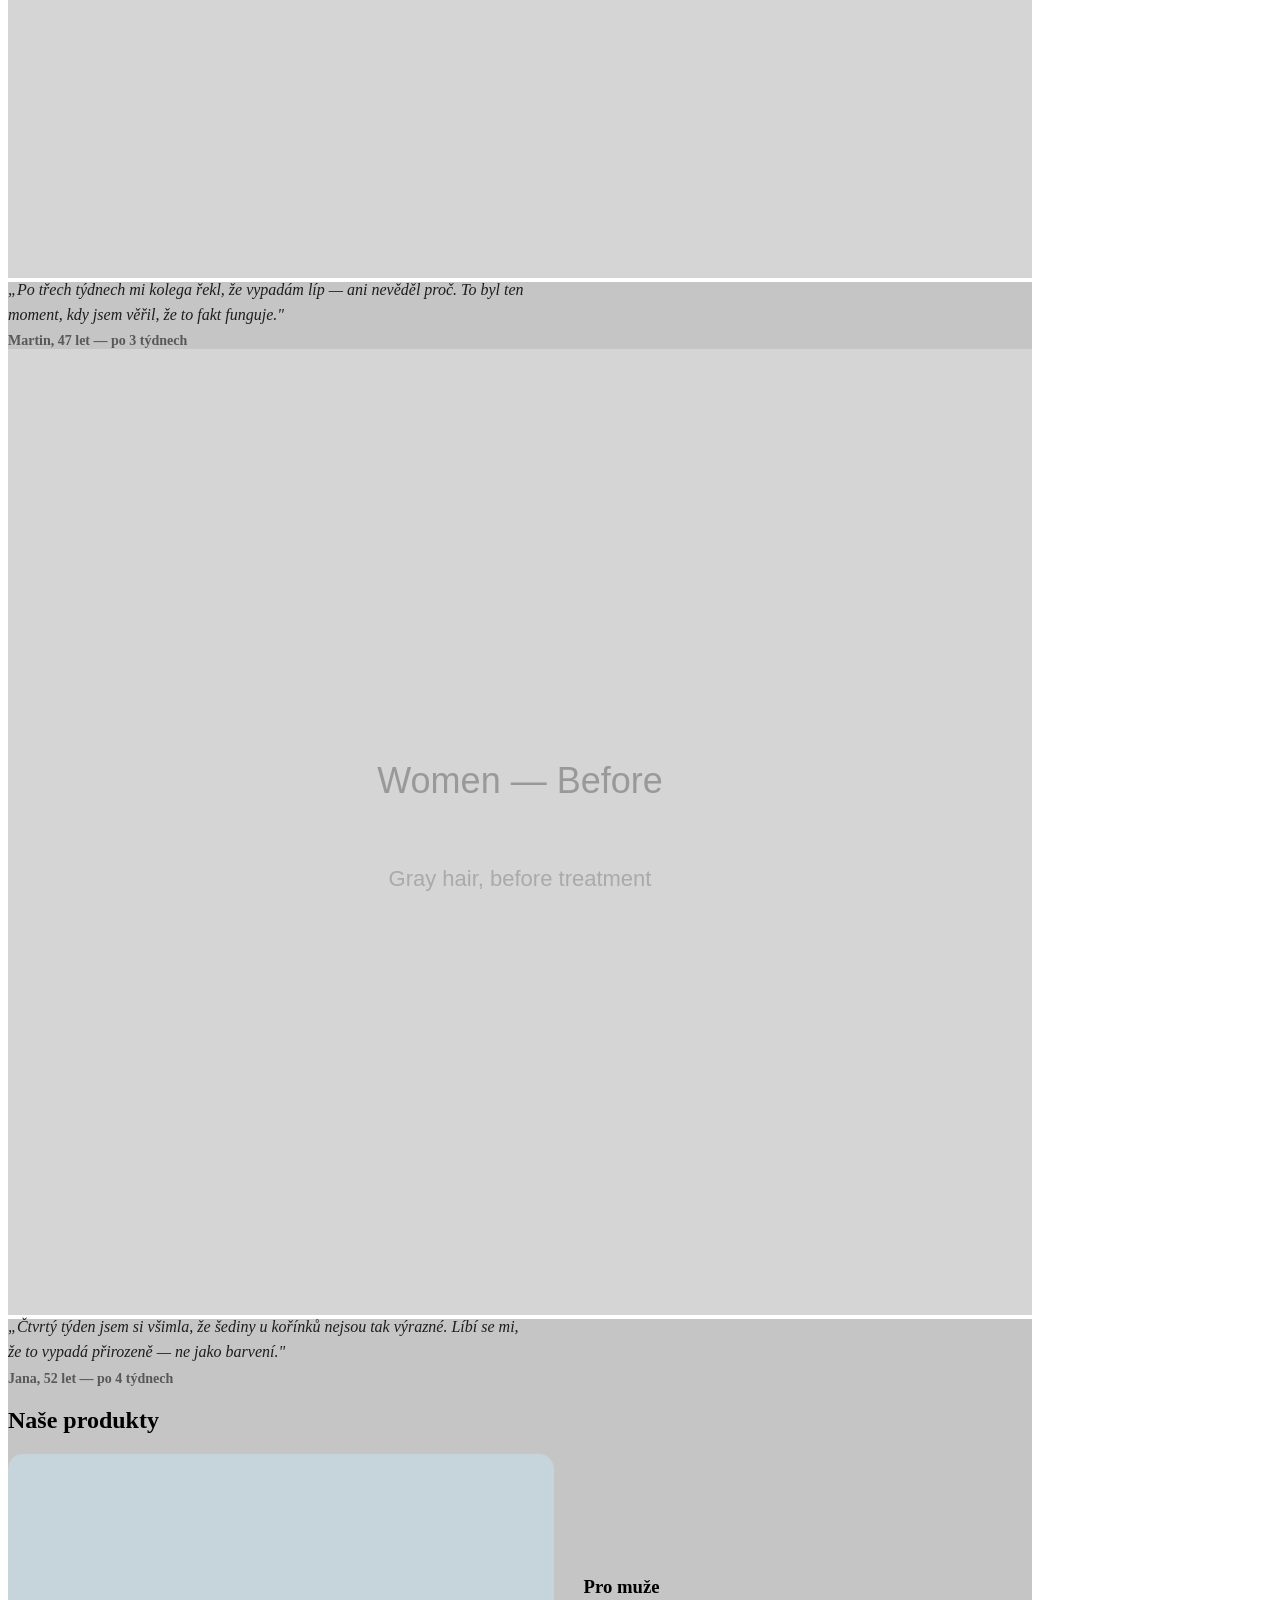
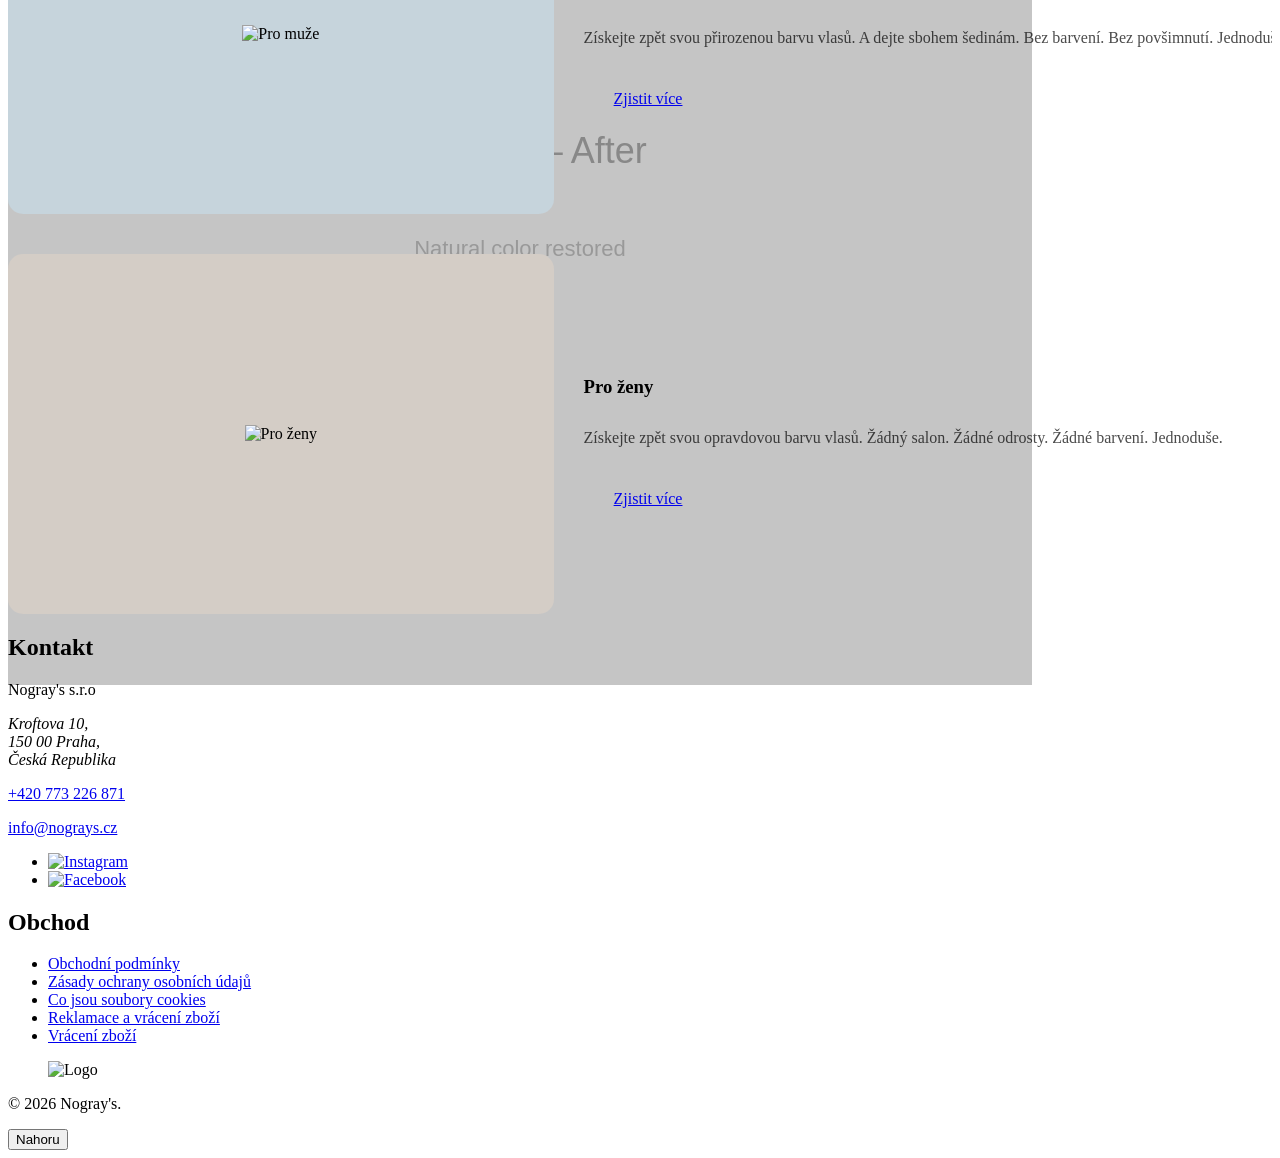
==== commit 4892b7b0: "Update developer doc, add product gallery redesign, navod page mockup - Rewrite developer handoff do" ====
--- a/homepage.html
+++ b/homepage.html
@@ -403,40 +403,30 @@
 </section>
 
 <!-- ======== OUR PRODUCTS ======== -->
-<section class="ours-products">
+<section class="product-cards-section">
   <div class="max-container">
     <div class="inner section-spacing top-border">
       <h2 class="h1">Naše produkty</h2>
 
-      <div class="categories">
-        <div class="category">
-          <div class="category-image">
-            <img
-              src="data:image/svg+xml,%3Csvg xmlns='http://www.w3.org/2000/svg' width='640' height='510'%3E%3Crect fill='%23d0ccc6' width='100%25' height='100%25'/%3E%3Ctext x='50%25' y='45%25' text-anchor='middle' dominant-baseline='middle' font-size='32' fill='%23999' font-family='sans-serif'%3EPro mu%C5%BEe%3C/text%3E%3Ctext x='50%25' y='55%25' text-anchor='middle' dominant-baseline='middle' font-size='18' fill='%23aaa' font-family='sans-serif'%3EProduct for men%3C/text%3E%3C/svg%3E"
-              alt="Pro muže — product image for men">
-          </div>
-          <div class="category-bottom">
-            <div class="category-title">
-              <h3 class="secondary">Pro muže</h3>
-            </div>
-            <a href="https://nograys.cz/produkt/nograys-125-ml/?attribute_produkt=pro-muze" class="clean">
-              <img src="https://nograys.cz/wp-content/themes/nograys/assets/svg/button.svg" alt="Arrow right">
-            </a>
-          </div>
-        </div>
-        <div class="category">
-          <div class="category-image">
-            <img
-              src="data:image/svg+xml,%3Csvg xmlns='http://www.w3.org/2000/svg' width='640' height='510'%3E%3Crect fill='%23ccc6d0' width='100%25' height='100%25'/%3E%3Ctext x='50%25' y='45%25' text-anchor='middle' dominant-baseline='middle' font-size='32' fill='%23999' font-family='sans-serif'%3EPro %C5%BEeny%3C/text%3E%3Ctext x='50%25' y='55%25' text-anchor='middle' dominant-baseline='middle' font-size='18' fill='%23aaa' font-family='sans-serif'%3EProduct for women%3C/text%3E%3C/svg%3E"
-              alt="Pro ženy — product image for women">
-          </div>
-          <div class="category-bottom">
-            <div class="category-title">
-              <h3 class="secondary">Pro ženy</h3>
-            </div>
-            <a href="https://nograys.cz/produkt/nograys-125-ml/?attribute_produkt=pro-zeny" class="clean">
-              <img src="https://nograys.cz/wp-content/themes/nograys/assets/svg/button.svg" alt="Arrow right">
-            </a>
+      <div class="product-cards">
+        <div class="product-card">
+          <div class="product-card__image">
+            <img src="https://nograys.cz/wp-content/themes/nograys/assets/images/p-muzi.webp" alt="Pro muže">
+          </div>
+          <div class="product-card__content">
+            <h3 class="secondary">Pro muže</h3>
+            <p>Získejte zpět svou přirozenou barvu vlasů. A dejte sbohem šedinám. Bez barvení. Bez povšimnutí. Jednoduše.</p>
+            <a href="https://nograys.cz/produkt/nograys-125-ml/?attribute_produkt=pro-muze" class="button">Zjistit více</a>
+          </div>
+        </div>
+        <div class="product-card">
+          <div class="product-card__image">
+            <img src="https://nograys.cz/wp-content/themes/nograys/assets/images/p-zeny.webp" alt="Pro ženy">
+          </div>
+          <div class="product-card__content">
+            <h3 class="secondary">Pro ženy</h3>
+            <p>Získejte zpět svou opravdovou barvu vlasů. Žádný salon. Žádné odrosty. Žádné barvení. Jednoduše.</p>
+            <a href="https://nograys.cz/produkt/nograys-125-ml/?attribute_produkt=pro-zeny" class="button">Zjistit více</a>
           </div>
         </div>
       </div>
--- a/override.css
+++ b/override.css
@@ -137,6 +137,106 @@
   }
 }
 
+/* Product cards section (homepage — "Naše produkty" redesign) */
+.product-cards {
+  display: flex;
+  gap: 40px;
+}
+
+.product-card {
+  display: flex;
+  gap: 30px;
+  flex: 1;
+  align-items: center;
+}
+
+.product-card__image {
+  flex: 0 0 40%;
+  min-height: 420px;
+  border-radius: 15px;
+  overflow: hidden;
+  padding: 30px;
+  display: flex;
+  align-items: center;
+  justify-content: center;
+}
+
+.product-card:first-child .product-card__image {
+  background-color: #c6d4dc;
+}
+
+.product-card:last-child .product-card__image {
+  background-color: #d4cdc6;
+}
+
+.product-card__image img {
+  width: auto;
+  height: 100%;
+  max-height: 360px;
+  object-fit: contain;
+}
+
+.product-card__content {
+  flex: 0 0 60%;
+  display: flex;
+  flex-direction: column;
+  gap: 15px;
+  padding-top: 10px;
+}
+
+.product-card__content h3 {
+  margin-bottom: 0;
+}
+
+.product-card__content p {
+  opacity: 0.7;
+}
+
+.product-card__content .button {
+  align-self: flex-start;
+  padding: 12px 30px;
+  font-size: inherit;
+}
+
+@media (max-width: 1520px) {
+  .product-card__image {
+    min-height: 320px;
+    padding: 20px;
+  }
+}
+
+@media (max-width: 1280px) {
+  .product-cards {
+    flex-direction: column;
+    gap: 40px;
+  }
+}
+
+@media (max-width: 640px) {
+  .product-card {
+    flex-direction: column;
+  }
+
+  .product-card__image {
+    width: 100%;
+    min-height: 300px;
+  }
+
+  .product-card__image img {
+    max-height: 260px;
+  }
+}
+
+@media (max-width: 480px) {
+  .product-card__image {
+    min-height: 250px;
+  }
+
+  .product-card__image img {
+    max-height: 210px;
+  }
+}
+
 /* Responsive h2 — fix missing scaling in remote theme CSS
    Desktop 45px is already correct; override only smaller breakpoints */
 @media (max-width: 1440px) {
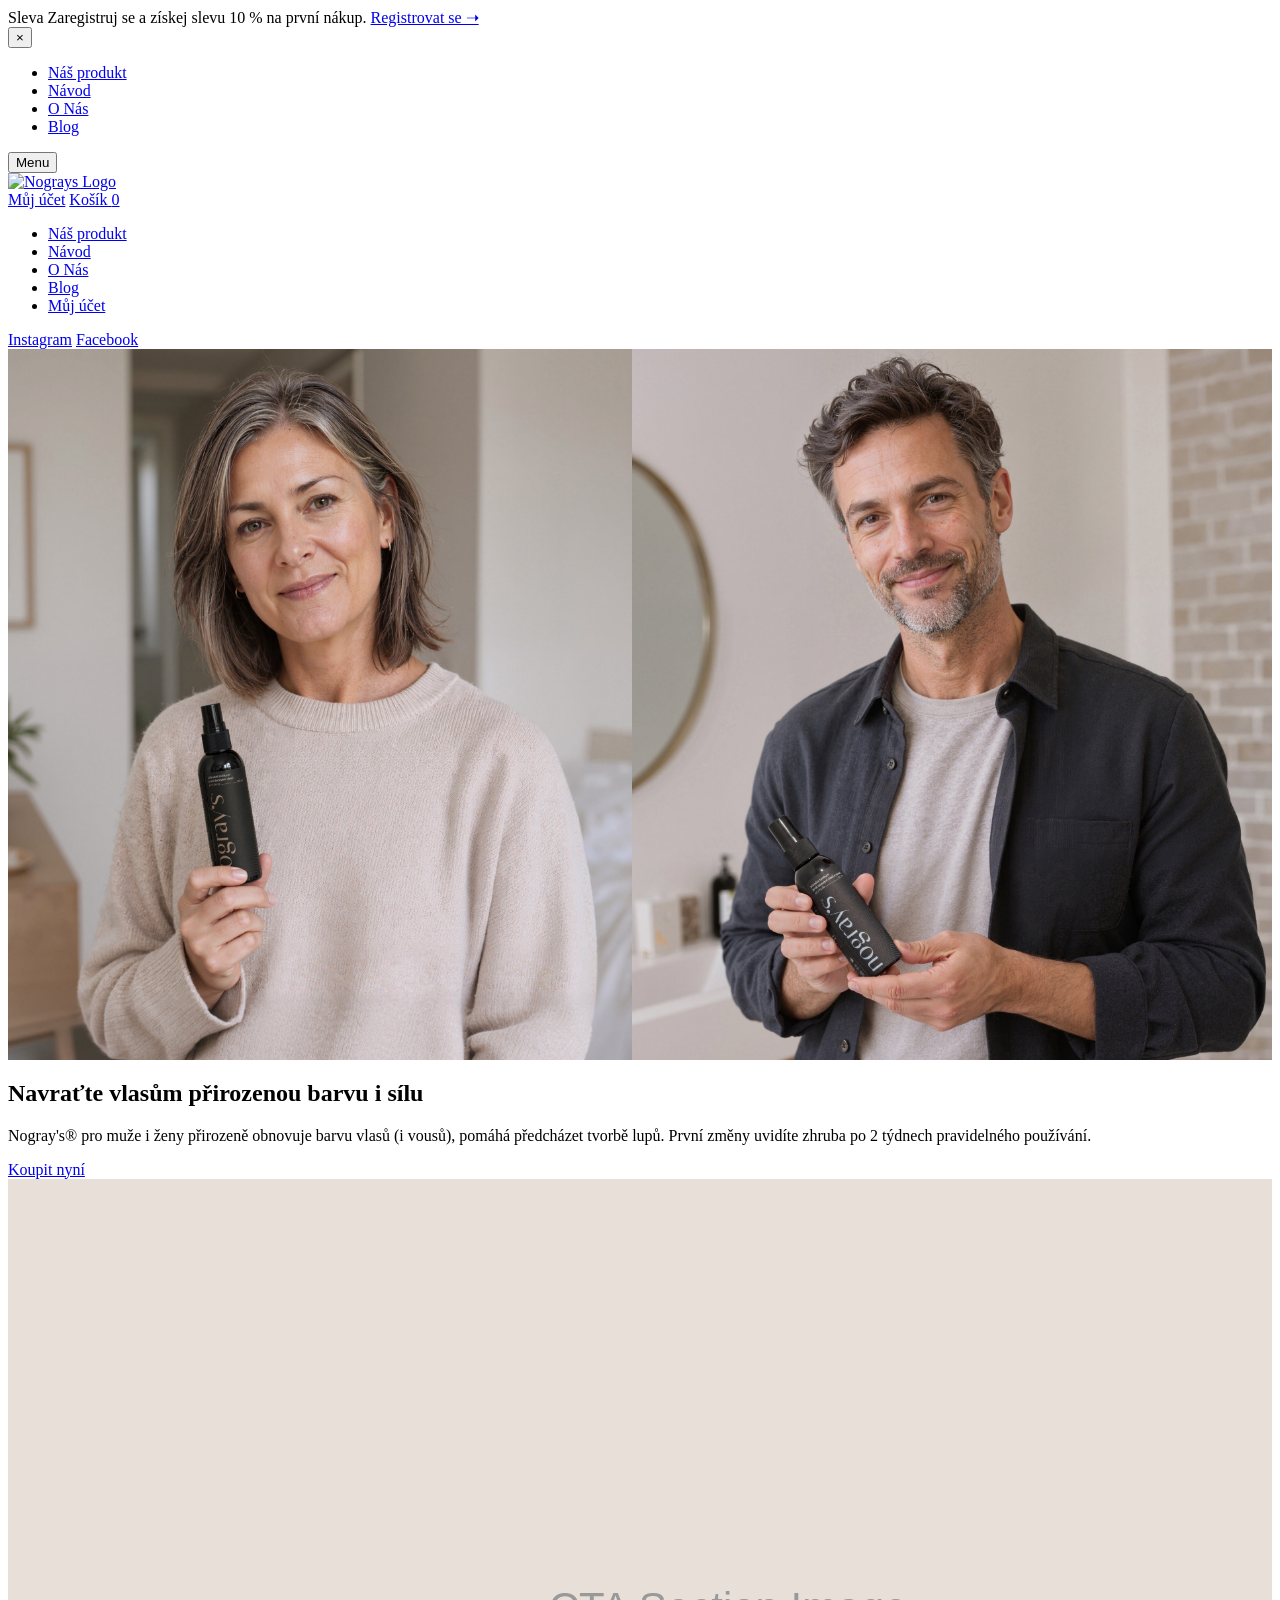
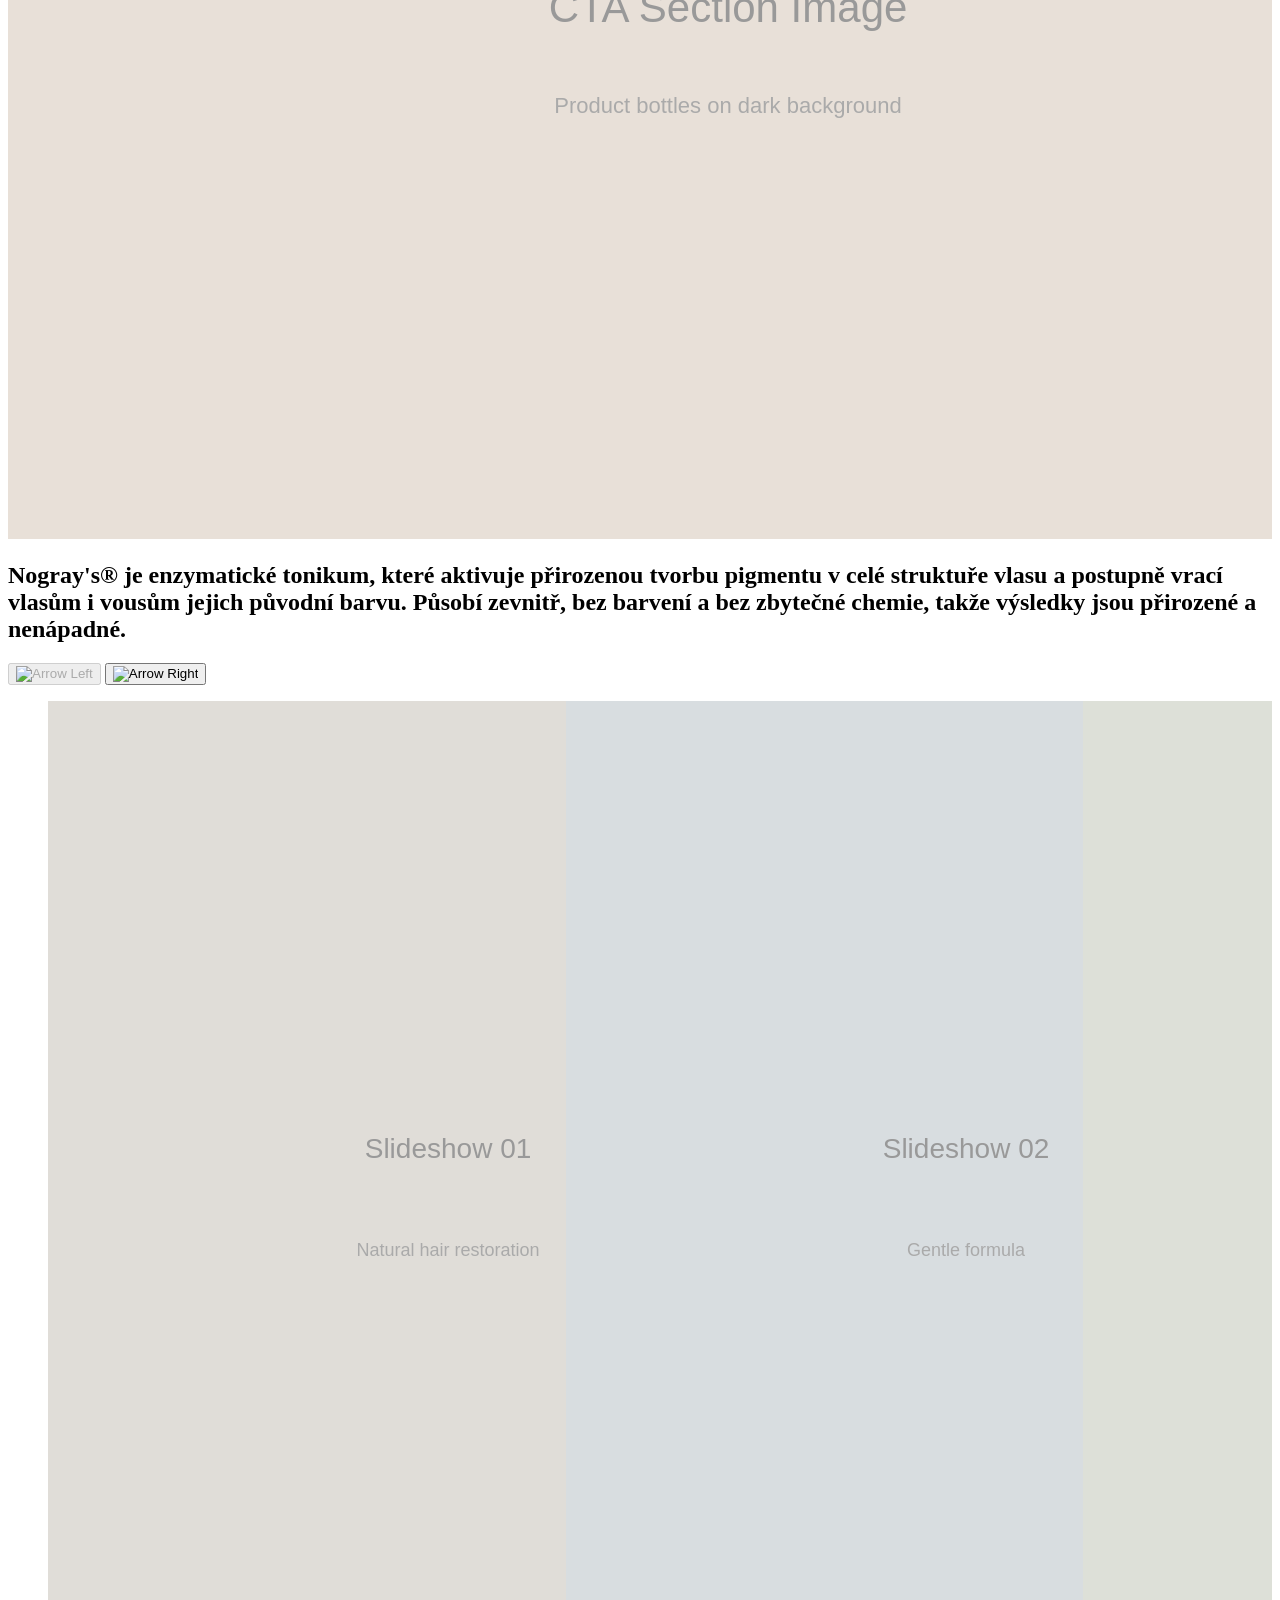
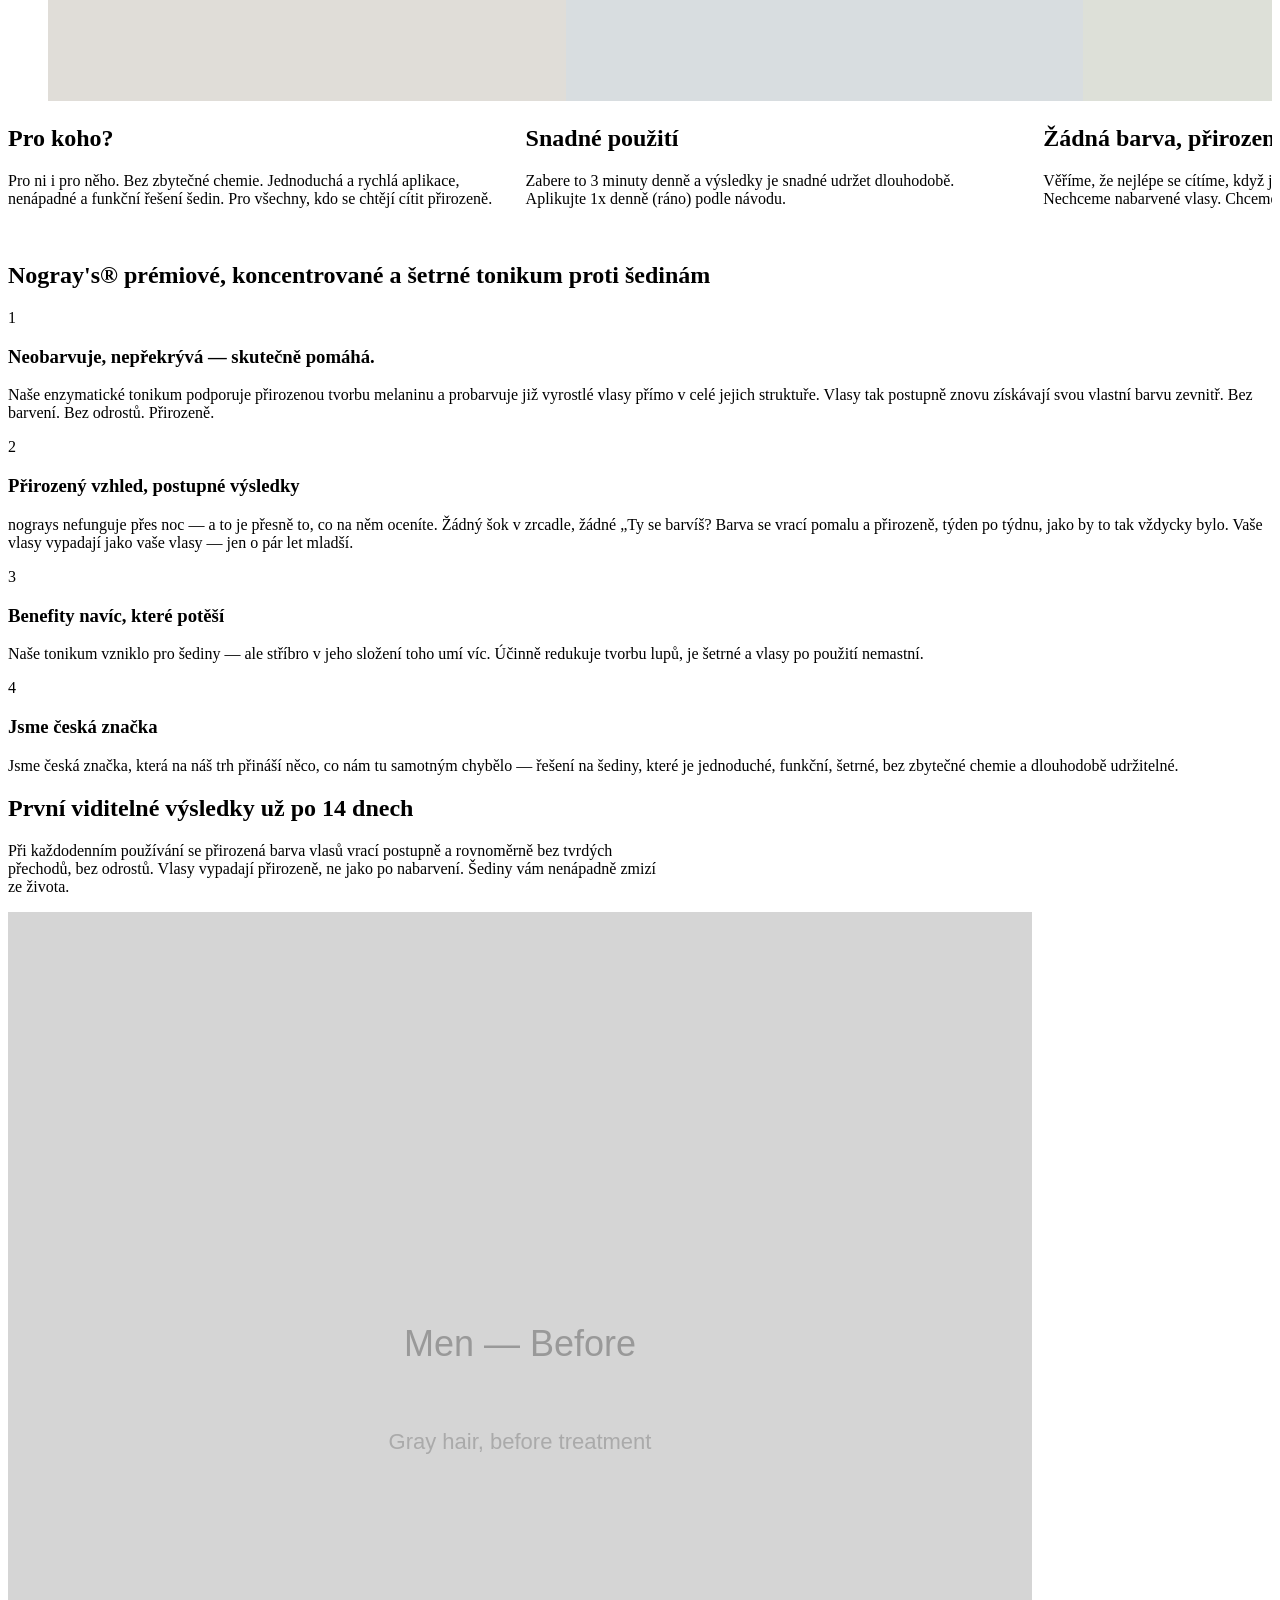
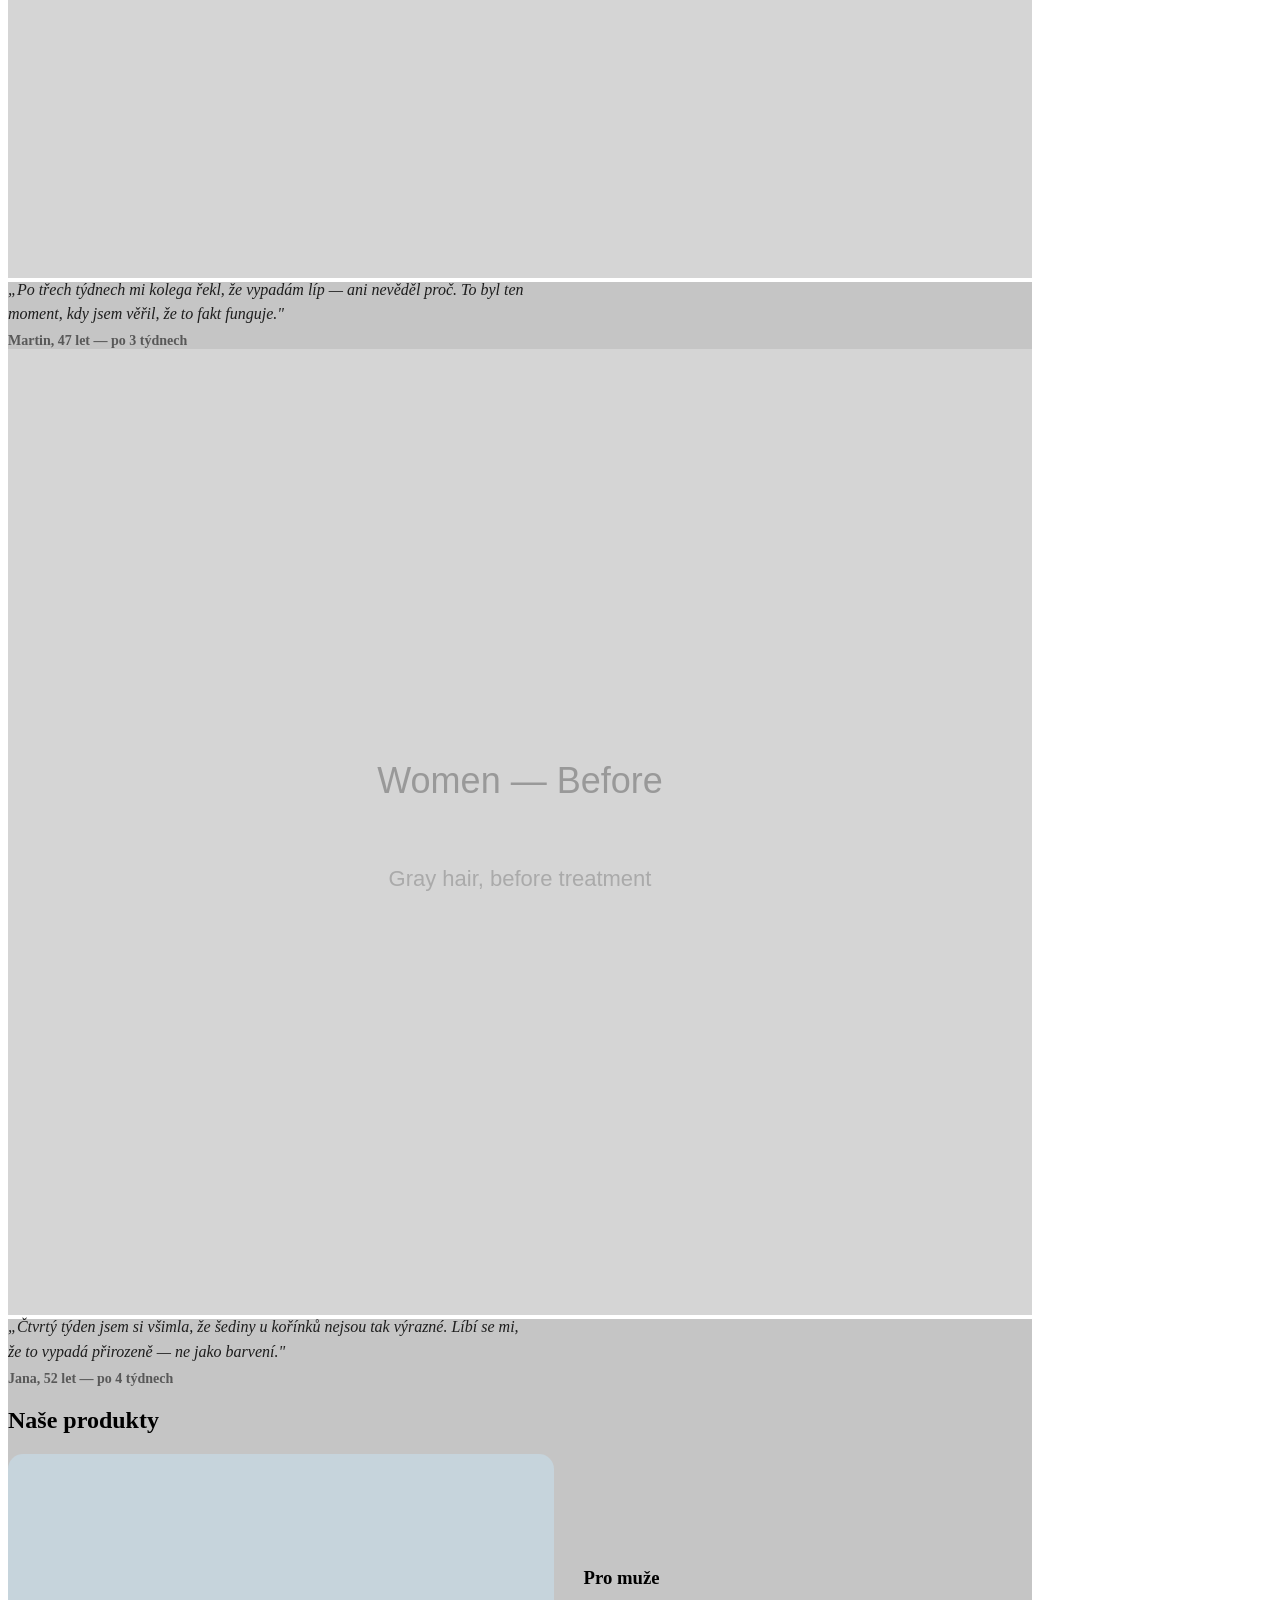
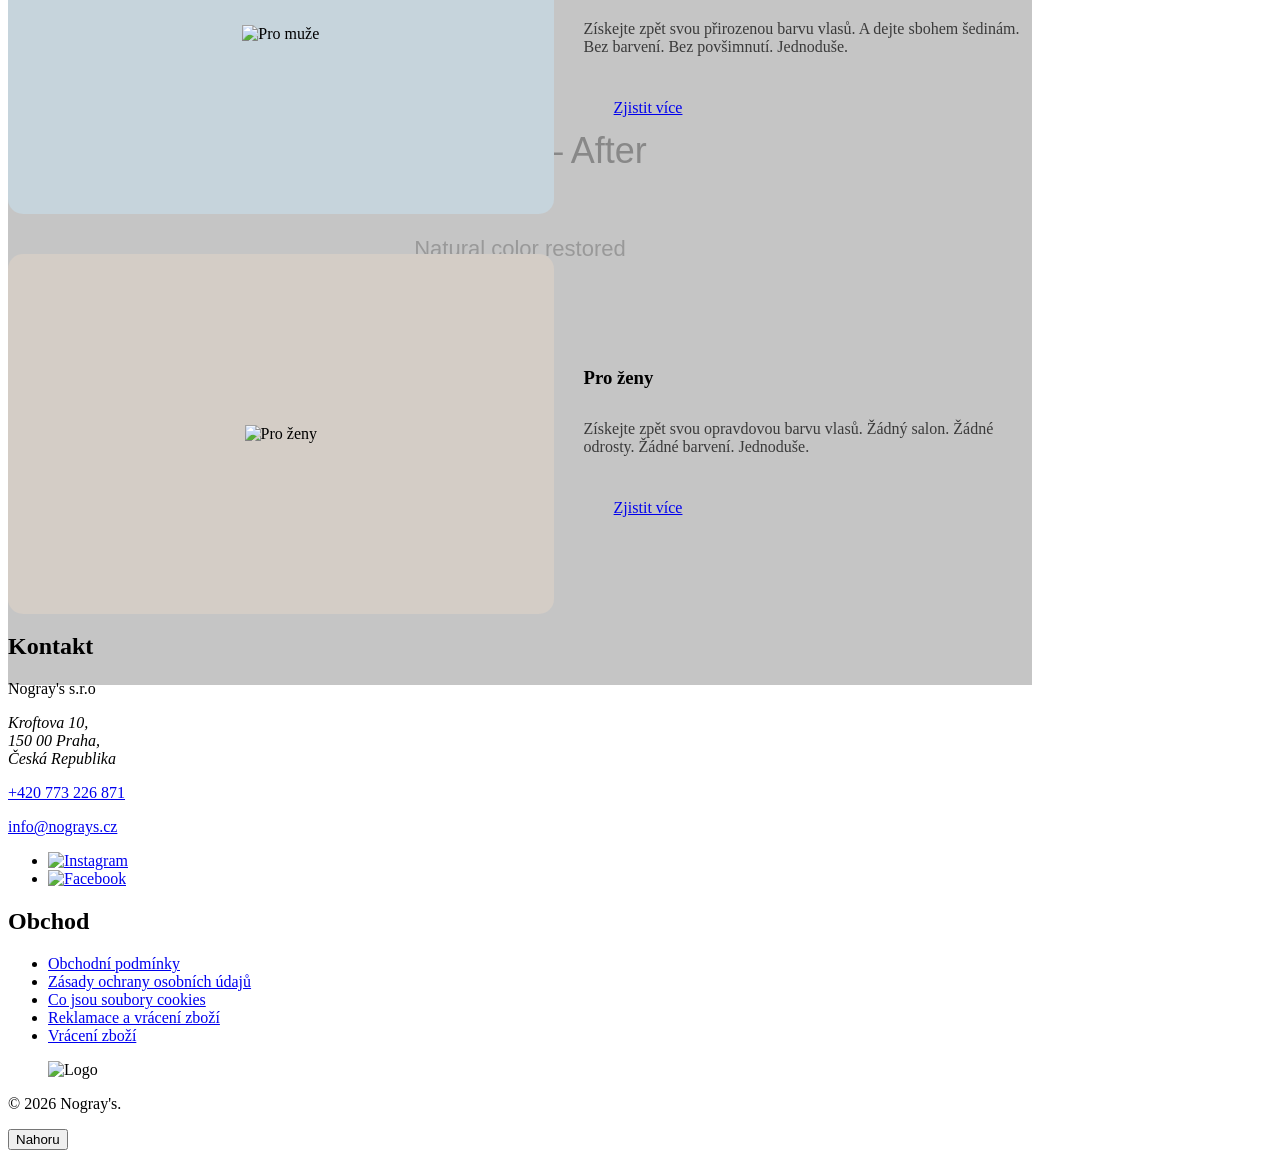
==== commit 8477e326: "Replace hero placeholder video with product photo" ====
--- a/homepage.html
+++ b/homepage.html
@@ -172,12 +172,10 @@
     <div class="hero__container">
       <!-- Video Sidebar in Hero (replaced with placeholder) -->
       <div class="hero__video-container">
-        <div class="video-sidebar" data-desktop-video-url="https://nograys.cz/wp-content/uploads/2025/09/Nograys-web-video-3_5.mp4"
-          data-mobile-video-url="https://nograys.cz/wp-content/uploads/2025/09/Nograys-vertical-komplet.mp4"
-          data-default-video-url="https://nograys.cz/wp-content/uploads/2025/09/Nograys-web-video-3_5.mp4">
+        <div class="video-sidebar">
           <img
-            src="data:image/svg+xml,%3Csvg xmlns='http://www.w3.org/2000/svg' width='1920' height='1080'%3E%3Crect fill='%231a1a1a' width='100%25' height='100%25'/%3E%3Ctext x='50%25' y='45%25' text-anchor='middle' dominant-baseline='middle' font-size='48' fill='%23666' font-family='sans-serif'%3E%E2%96%B6 Hero Video%3C/text%3E%3Ctext x='50%25' y='55%25' text-anchor='middle' dominant-baseline='middle' font-size='24' fill='%23555' font-family='sans-serif'%3ENograys product promo%3C/text%3E%3C/svg%3E"
-            alt="Hero video placeholder — Nograys product promotional video"
+            src="docs/ng-product.jpeg"
+            alt="Nograys product photo"
             style="width:100%;height:auto;display:block;">
         </div>
       </div>
--- a/override.css
+++ b/override.css
@@ -10,6 +10,18 @@
   overflow-x: clip;
 }
 
+/* h3.secondary line-height fix */
+h3.secondary {
+  line-height: var(--line-height-33);
+}
+
+/* Accordion text: ensure 16px in product info */
+.accordion-content-inner,
+.accordion-content-inner p {
+  font-size: var(--font-size-16);
+  line-height: var(--line-height-25);
+}
+
 /* Shipping info: visual separation from add-to-cart */
 .shipping-info {
   padding-top: var(--spacing-30);
@@ -69,6 +81,16 @@
   .header__nav {
     flex: 0;
   }
+}
+
+/* Product layout: gap between gallery and info */
+.product .product-layout {
+  gap: var(--spacing-80);
+}
+
+/* Skrýt volbu varianty (zůstává v DOM kvůli WooCommerce formuláři) */
+.product .product-layout .product-info .add-to-cart-section .variations .variation-row .variation-selection {
+  display: none !important;
 }
 
 /* Product gallery: compact layout with square main image + small thumbnail row */
@@ -237,6 +259,23 @@
   }
 }
 
+/* Product cards: limit content width on smaller screens */
+@media (max-width: 1280px) {
+  .product-card__content {
+    max-width: 450px;
+  }
+}
+
+@media (max-width: 640px) {
+  .product-card {
+    align-items: flex-start;
+    padding-top: 0;
+  }
+  .product-cards {
+    gap: 60px;
+  }
+}
+
 /* Responsive h2 — fix missing scaling in remote theme CSS
    Desktop 45px is already correct; override only smaller breakpoints */
 @media (max-width: 1440px) {
@@ -245,3 +284,506 @@
     line-height: 42px;
   }
 }
+
+/* ============================
+   Shop / Produkty page
+   ============================ */
+
+/* Hide default WooCommerce elements */
+.post-type-archive-product .woocommerce-result-count,
+.post-type-archive-product .woocommerce-ordering,
+.post-type-archive-product .woocommerce-breadcrumb {
+  display: none;
+}
+
+/* Force DM Sans on headings inside shop layout */
+.shop-layout h3,
+.shop-layout h4 {
+  font-family: var(--font-secondary, "DM Sans", sans-serif);
+}
+
+/* Shop header */
+.shop-header {
+  padding-bottom: 0;
+}
+
+.shop-header h1 {
+  margin-bottom: 44px;
+}
+
+
+/* Two-column layout: sidebar + main */
+.shop-layout {
+  display: grid;
+  grid-template-columns: 320px 1fr;
+  gap: 50px;
+  padding-bottom: var(--spacing-80, 80px);
+}
+
+/* Tablet: sidebar narrows */
+@media (max-width: 1100px) {
+  .shop-layout {
+    grid-template-columns: 280px 1fr;
+    gap: 40px;
+  }
+}
+
+/* Below 860px: sidebar moves above grid */
+@media (max-width: 860px) {
+  .shop-layout {
+    grid-template-columns: 1fr;
+    gap: 32px;
+  }
+}
+
+/* ---- Sidebar ---- */
+.shop-sidebar {
+  padding-top: 0;
+}
+
+.shop-sidebar__section {
+  padding-bottom: 28px;
+  margin-bottom: 28px;
+  border-top: 1px solid rgba(255, 255, 255, 0.1);
+  border-bottom: 1px solid rgba(255, 255, 255, 0.1);
+}
+
+.shop-sidebar__heading {
+  font-size: var(--font-size-22, 22px);
+  font-weight: 500;
+  margin: 20px 0;
+}
+
+.shop-sidebar__subheading {
+  font-size: var(--font-size-16, 16px);
+  font-weight: 600;
+  margin-bottom: 10px;
+}
+
+/* Custom checkboxes */
+.shop-checkbox {
+  display: flex;
+  align-items: center;
+  gap: 12px;
+  font-size: var(--font-size-16, 16px);
+  cursor: pointer;
+  padding: 6px 0;
+  color: rgba(255, 255, 255, 0.8);
+  transition: color 0.15s;
+}
+
+.shop-checkbox:hover {
+  color: #fff;
+}
+
+.shop-checkbox__input {
+  position: absolute;
+  opacity: 0;
+  width: 0;
+  height: 0;
+}
+
+.shop-checkbox__mark {
+  width: 20px;
+  height: 20px;
+  border-radius: 4px;
+  border: 1.5px solid rgba(255, 255, 255, 0.25);
+  flex-shrink: 0;
+  position: relative;
+  transition: all 0.15s;
+}
+
+.shop-checkbox:hover .shop-checkbox__mark {
+  border-color: rgba(255, 255, 255, 0.5);
+}
+
+.shop-checkbox__input:checked + .shop-checkbox__mark {
+  background: #fff;
+  border-color: #fff;
+}
+
+.shop-checkbox__input:checked + .shop-checkbox__mark::after {
+  content: '';
+  position: absolute;
+  top: 3px;
+  left: 6px;
+  width: 6px;
+  height: 9px;
+  border: solid #1a1a1a;
+  border-width: 0 2px 2px 0;
+  transform: rotate(45deg);
+}
+
+/* ---- Help card (sidebar) ---- */
+.shop-help {
+  background: #2a2520;
+  border-radius: 12px;
+  padding: 28px;
+}
+
+.shop-help__label {
+  display: block;
+  font-size: var(--font-size-14, 14px);
+  color: #c9a84c;
+  font-weight: 500;
+  margin-bottom: 16px;
+  letter-spacing: 0.03em;
+}
+
+.shop-help__title {
+  font-size: var(--font-size-22, 22px);
+  font-weight: 500;
+  line-height: 1.35;
+  margin-bottom: 16px;
+}
+
+.shop-help__person {
+  display: flex;
+  align-items: center;
+  gap: 14px;
+  margin-bottom: 20px;
+}
+
+.shop-help__photo {
+  width: 48px;
+  height: 48px;
+  border-radius: 50%;
+  object-fit: cover;
+  flex-shrink: 0;
+}
+
+.shop-help__name {
+  display: block;
+  font-size: var(--font-size-16, 16px);
+  font-weight: 500;
+}
+
+.shop-help__role {
+  display: block;
+  font-size: var(--font-size-14, 14px);
+  opacity: 0.5;
+}
+
+.shop-help__contacts {
+  display: flex;
+  flex-direction: column;
+}
+
+.shop-help__contact {
+  display: flex;
+  align-items: center;
+  gap: 10px;
+  font-size: var(--font-size-16, 16px);
+  color: #fff;
+  text-decoration: none;
+  opacity: 0.7;
+  transition: opacity 0.15s;
+}
+
+.shop-help__contact:hover {
+  opacity: 1;
+}
+
+.shop-help__contact svg {
+  flex-shrink: 0;
+  opacity: 0.5;
+}
+
+/* ---- Main content area ---- */
+.shop-main {
+  min-width: 0;
+}
+
+/* Filter group with top border */
+.shop-sidebar__group {
+  border-top: 1px solid rgba(255, 255, 255, 0.1);
+  padding-top: 20px;
+  margin-bottom: 0;
+}
+
+/* Sort block inside sidebar — divider above */
+.shop-sortbar {
+  border-top: 1px solid rgba(255, 255, 255, 0.1);
+  padding-top: 20px;
+  margin-top: 20px;
+}
+
+.shop-sortbar .shop-sort {
+  width: 100%;
+}
+
+
+/* Sort dropdown */
+.shop-sort {
+  appearance: none;
+  -webkit-appearance: none;
+  background: transparent;
+  border: 1px solid rgba(255, 255, 255, 0.15);
+  border-radius: 6px;
+  color: #fff;
+  font-size: var(--font-size-16, 16px);
+  font-family: inherit;
+  padding: 10px 38px 10px 16px;
+  cursor: pointer;
+  background-image: url("data:image/svg+xml,%3Csvg width='10' height='6' viewBox='0 0 10 6' fill='none' xmlns='http://www.w3.org/2000/svg'%3E%3Cpath d='M1 1L5 5L9 1' stroke='rgba(255,255,255,0.5)' stroke-width='1.5' stroke-linecap='round' stroke-linejoin='round'/%3E%3C/svg%3E");
+  background-repeat: no-repeat;
+  background-position: right 12px center;
+  transition: border-color 0.2s;
+}
+
+.shop-sort:hover,
+.shop-sort:focus {
+  border-color: rgba(255, 255, 255, 0.35);
+  outline: none;
+}
+
+.shop-sort option {
+  background: #1a1a1a;
+  color: #fff;
+}
+
+/* Product grid */
+.shop-grid {
+  display: grid;
+  grid-template-columns: repeat(3, 1fr);
+  gap: 32px 20px;
+}
+
+/* Sidebar present: 2 columns once sidebar takes space */
+@media (max-width: 1100px) {
+  .shop-grid {
+    grid-template-columns: repeat(2, 1fr);
+  }
+}
+
+@media (max-width: 860px) {
+  .shop-grid {
+    gap: 24px 16px;
+  }
+}
+
+@media (max-width: 600px) {
+  .shop-grid {
+    gap: 20px 12px;
+  }
+}
+
+/* Product card */
+.shop-product {
+  display: flex;
+  flex-direction: column;
+}
+
+.shop-product__link,
+.shop-product__link:hover {
+  text-decoration: none;
+  color: inherit;
+  display: flex;
+  flex-direction: column;
+  flex: 1;
+}
+
+.shop-product__link:hover .shop-product__image img {
+  transform: scale(1.04);
+}
+
+/* Product image */
+.shop-product__image {
+  position: relative;
+  border-radius: 12px;
+  overflow: hidden;
+  aspect-ratio: 1 / 1;
+  display: flex;
+  align-items: center;
+  justify-content: center;
+  padding: 14px;
+  margin-bottom: 16px;
+}
+
+.shop-product__image--muzi {
+  background-color: #c6d4dc;
+}
+
+.shop-product__image--zeny {
+  background-color: #d4cdc6;
+}
+
+.shop-product__image img {
+  width: auto;
+  height: 100%;
+  object-fit: contain;
+  transition: transform 0.3s ease;
+}
+
+
+/* Product info */
+.shop-product__info {
+  padding: 0 4px;
+}
+
+.shop-product__category {
+  display: block;
+  font-size: var(--font-size-14, 14px);
+  opacity: 0.45;
+  margin-bottom: 6px;
+}
+
+.shop-product__title {
+  font-size: var(--font-size-20, 20px);
+  font-weight: 500;
+  line-height: 1.3;
+}
+
+.shop-product__variant {
+  font-size: var(--font-size-16, 16px);
+  opacity: 0.5;
+  margin-bottom: 6px;
+}
+
+.shop-product__price {
+  font-size: var(--font-size-22, 22px);
+  font-weight: 600;
+  margin-bottom: 0;
+}
+
+.shop-product__price-original {
+  font-size: var(--font-size-16, 16px);
+  opacity: 0.35;
+  text-decoration: line-through;
+  font-weight: 400;
+  margin-left: 8px;
+}
+
+/* ---- Mobile toolbar (hidden on desktop) ---- */
+.shop-mobile-toolbar {
+  display: none;
+}
+
+/* ---- Responsive ---- */
+@media (max-width: 860px) {
+  /* Show mobile toolbar */
+  .shop-mobile-toolbar {
+    display: flex;
+    align-items: center;
+    justify-content: space-between;
+    gap: 10px;
+    padding-bottom: 20px;
+  }
+
+  .shop-sort--mobile {
+    flex: 1;
+    max-width: 240px;
+  }
+
+  /* Filter toggle button */
+  .shop-filter-toggle {
+    display: flex;
+    align-items: center;
+    gap: 8px;
+    padding: 10px 18px;
+    border: 1px solid rgba(255, 255, 255, 0.15);
+    border-radius: 6px;
+    background: transparent;
+    color: #fff;
+    font-size: var(--font-size-16, 16px);
+    font-family: inherit;
+    cursor: pointer;
+    white-space: nowrap;
+    transition: border-color 0.2s;
+  }
+
+  .shop-filter-toggle:hover,
+  .shop-filter-toggle[aria-expanded="true"] {
+    border-color: rgba(255, 255, 255, 0.4);
+  }
+
+  /* Sidebar: hidden by default, shown when open */
+  .shop-sidebar {
+    display: none;
+  }
+
+  .shop-sidebar.shop-sidebar--open {
+    display: block;
+    padding-bottom: 8px;
+  }
+
+  /* Help card: hidden on mobile */
+  .shop-help {
+    display: none;
+  }
+
+  /* Sort in sidebar hidden on mobile (moved to toolbar) */
+  .shop-sortbar {
+    display: none;
+  }
+
+  .shop-sidebar__heading {
+    display: none;
+  }
+
+  .shop-sidebar__section {
+    border-bottom: 1px solid rgba(255, 255, 255, 0.1);
+    padding-bottom: 24px;
+    margin-bottom: 0;
+  }
+}
+
+/* ≤600px: sidebar + product card scale */
+@media (max-width: 600px) {
+  .shop-sidebar__heading {
+    font-size: var(--font-size-20, 20px);
+    margin: 16px 0;
+  }
+
+  .shop-product__title {
+    font-size: var(--font-size-16, 16px);
+    margin-bottom: 2px;
+  }
+
+  .shop-product__variant {
+    font-size: var(--font-size-14, 14px);
+    margin-bottom: 6px;
+  }
+
+  .shop-product__price {
+    font-size: var(--font-size-18, 18px);
+  }
+
+  .shop-product__price-original {
+    font-size: var(--font-size-14, 14px);
+    margin-left: 4px;
+  }
+
+  .shop-product__image {
+    padding: 16px;
+    margin-bottom: 10px;
+    border-radius: 10px;
+  }
+
+  .shop-product__category {
+    font-size: 12px;
+    margin-bottom: 3px;
+  }
+
+  .shop-product__info {
+    padding: 0 2px;
+  }
+}
+
+/* Override theme's button { width: 100% } at ≤480px */
+.shop-filter-toggle {
+  width: auto;
+}
+
+@media (max-width: 480px) {
+  .shop-filter-toggle {
+    flex-shrink: 0;
+    width: auto !important;
+  }
+
+  .shop-sort--mobile {
+    flex: 1;
+    max-width: none;
+    min-width: 0;
+  }
+}
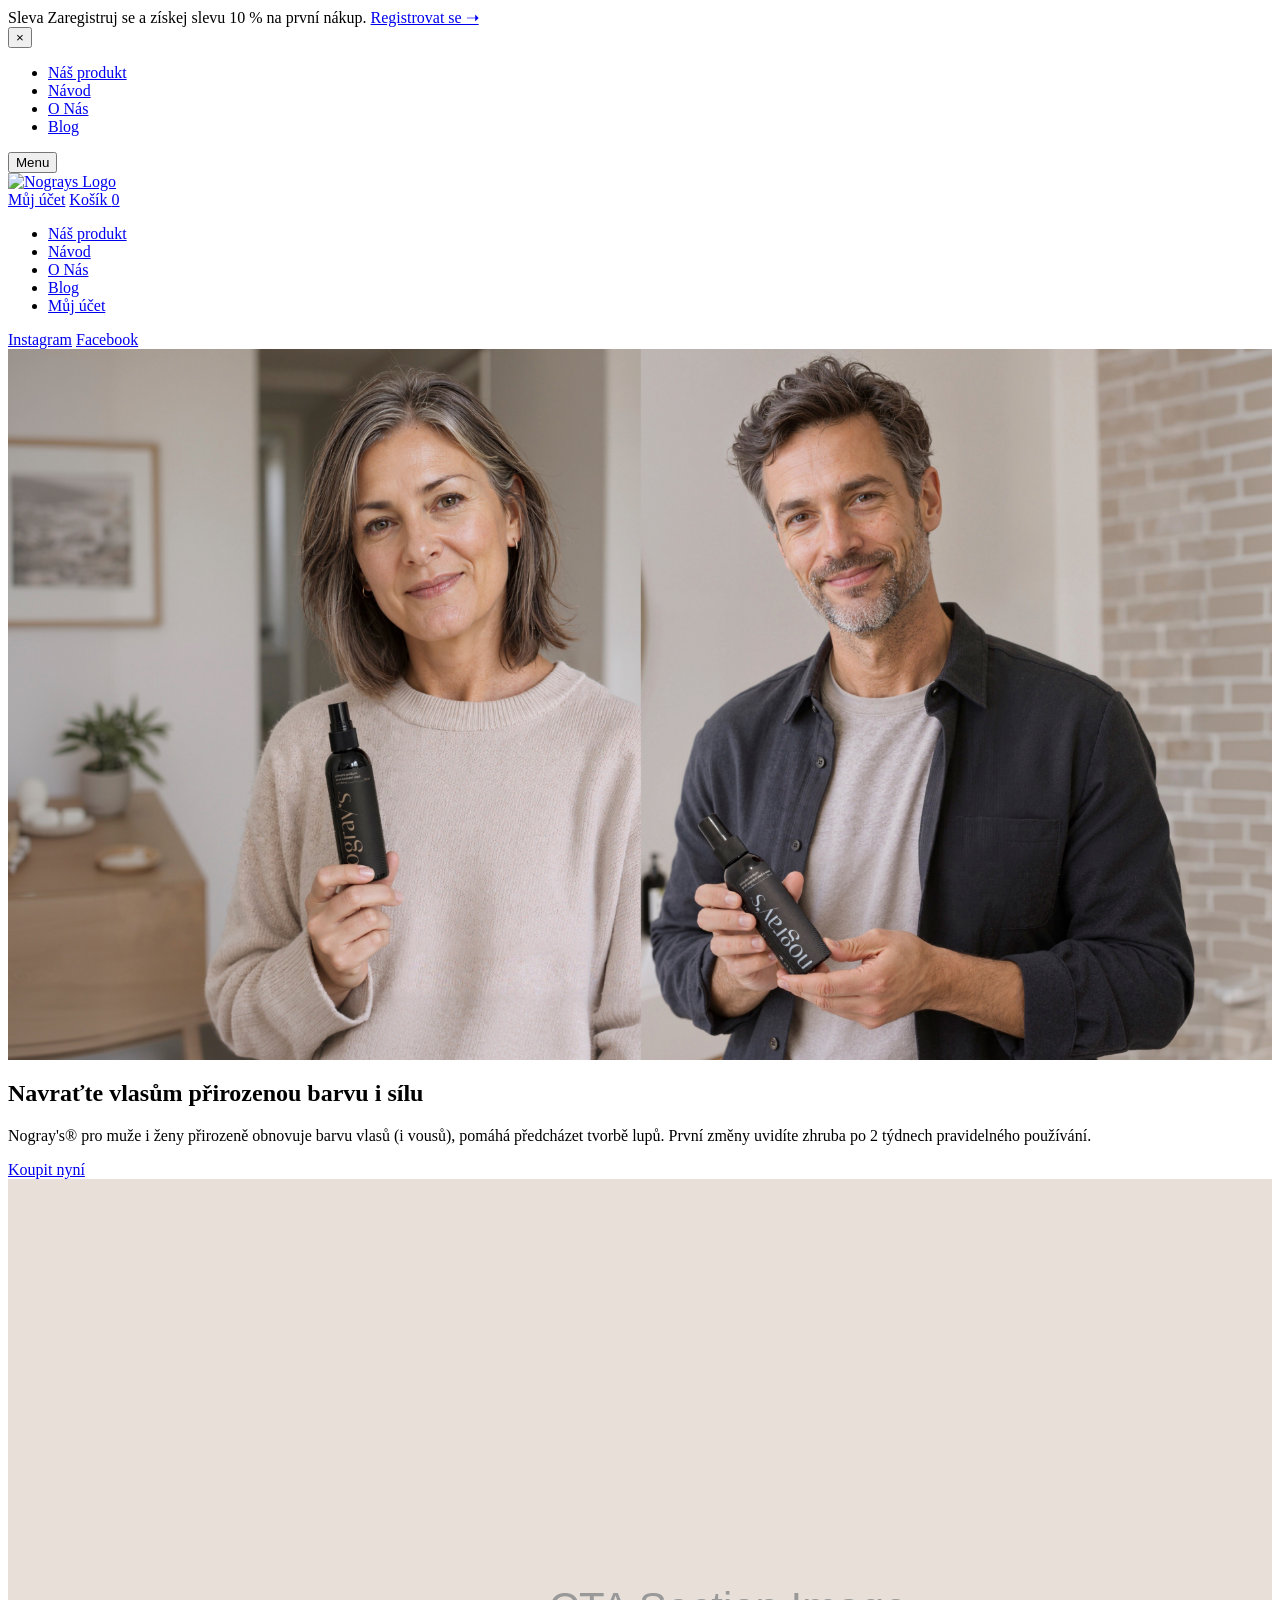
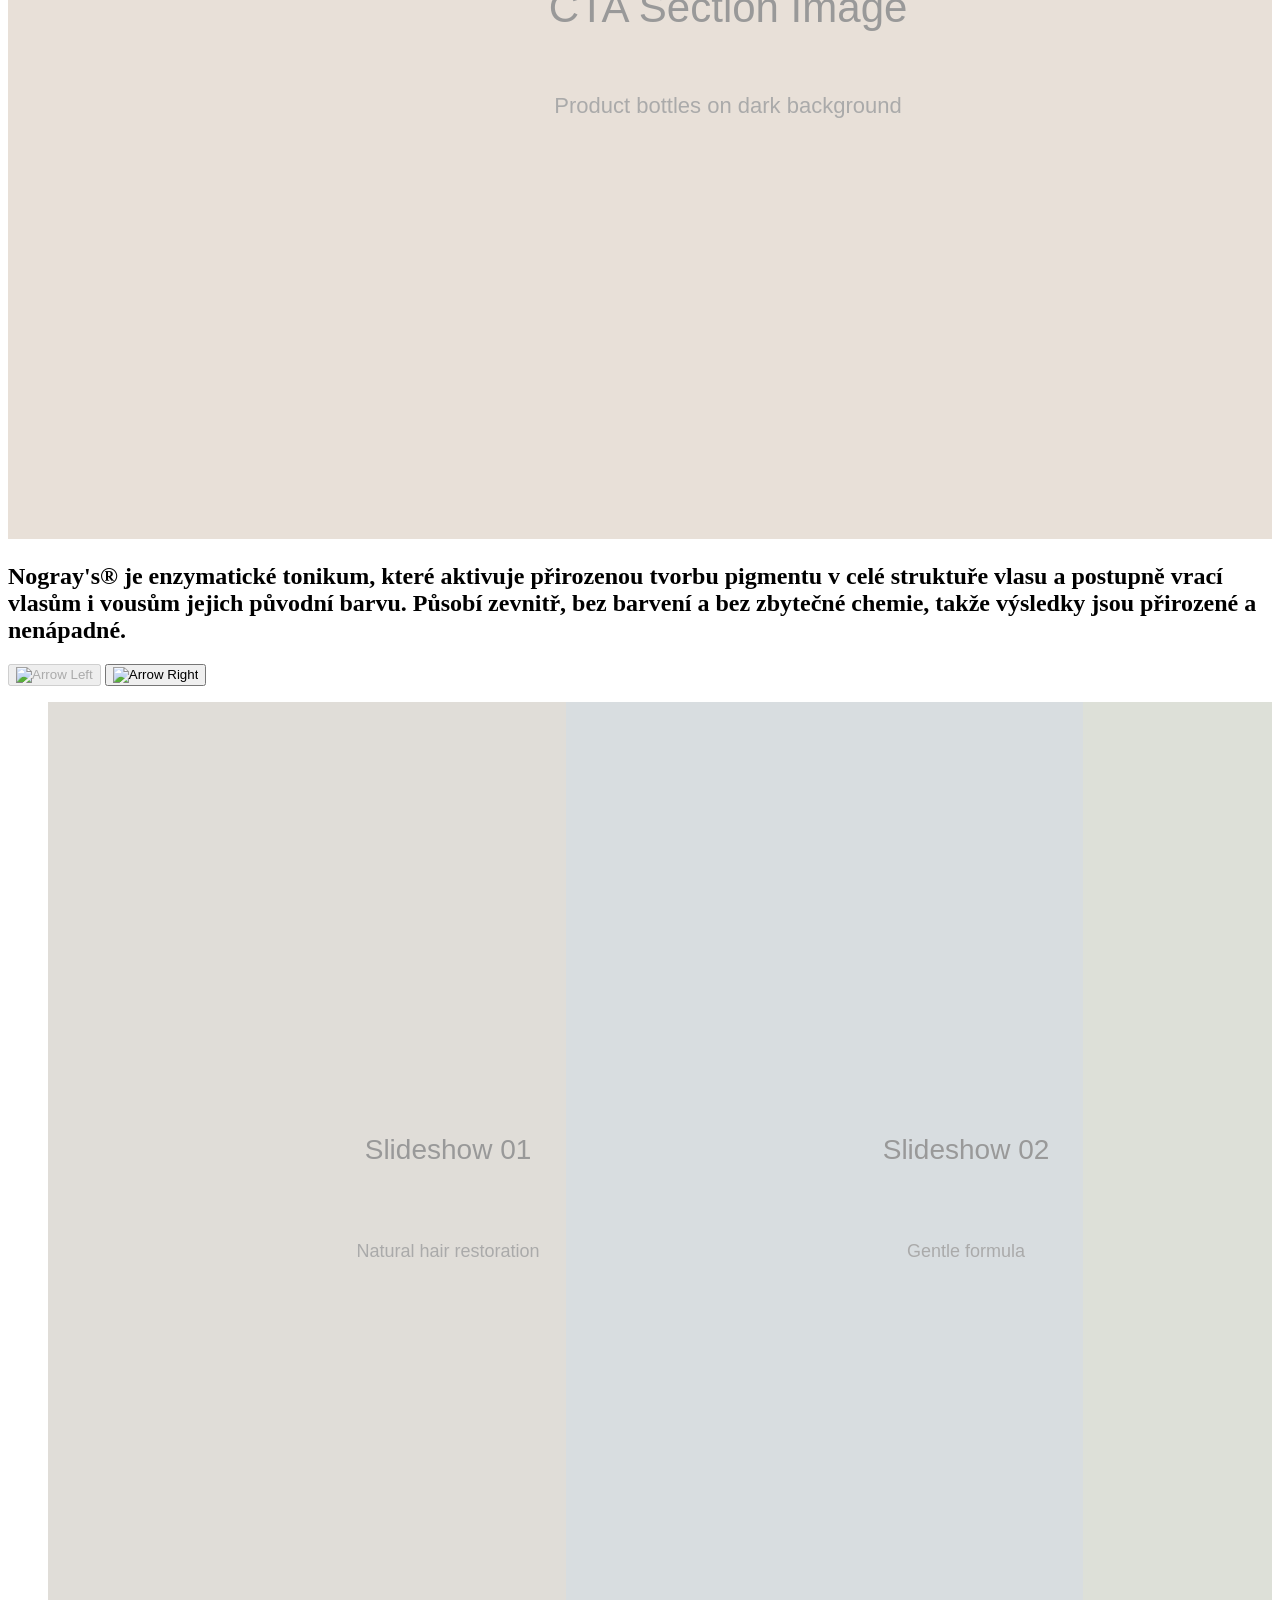
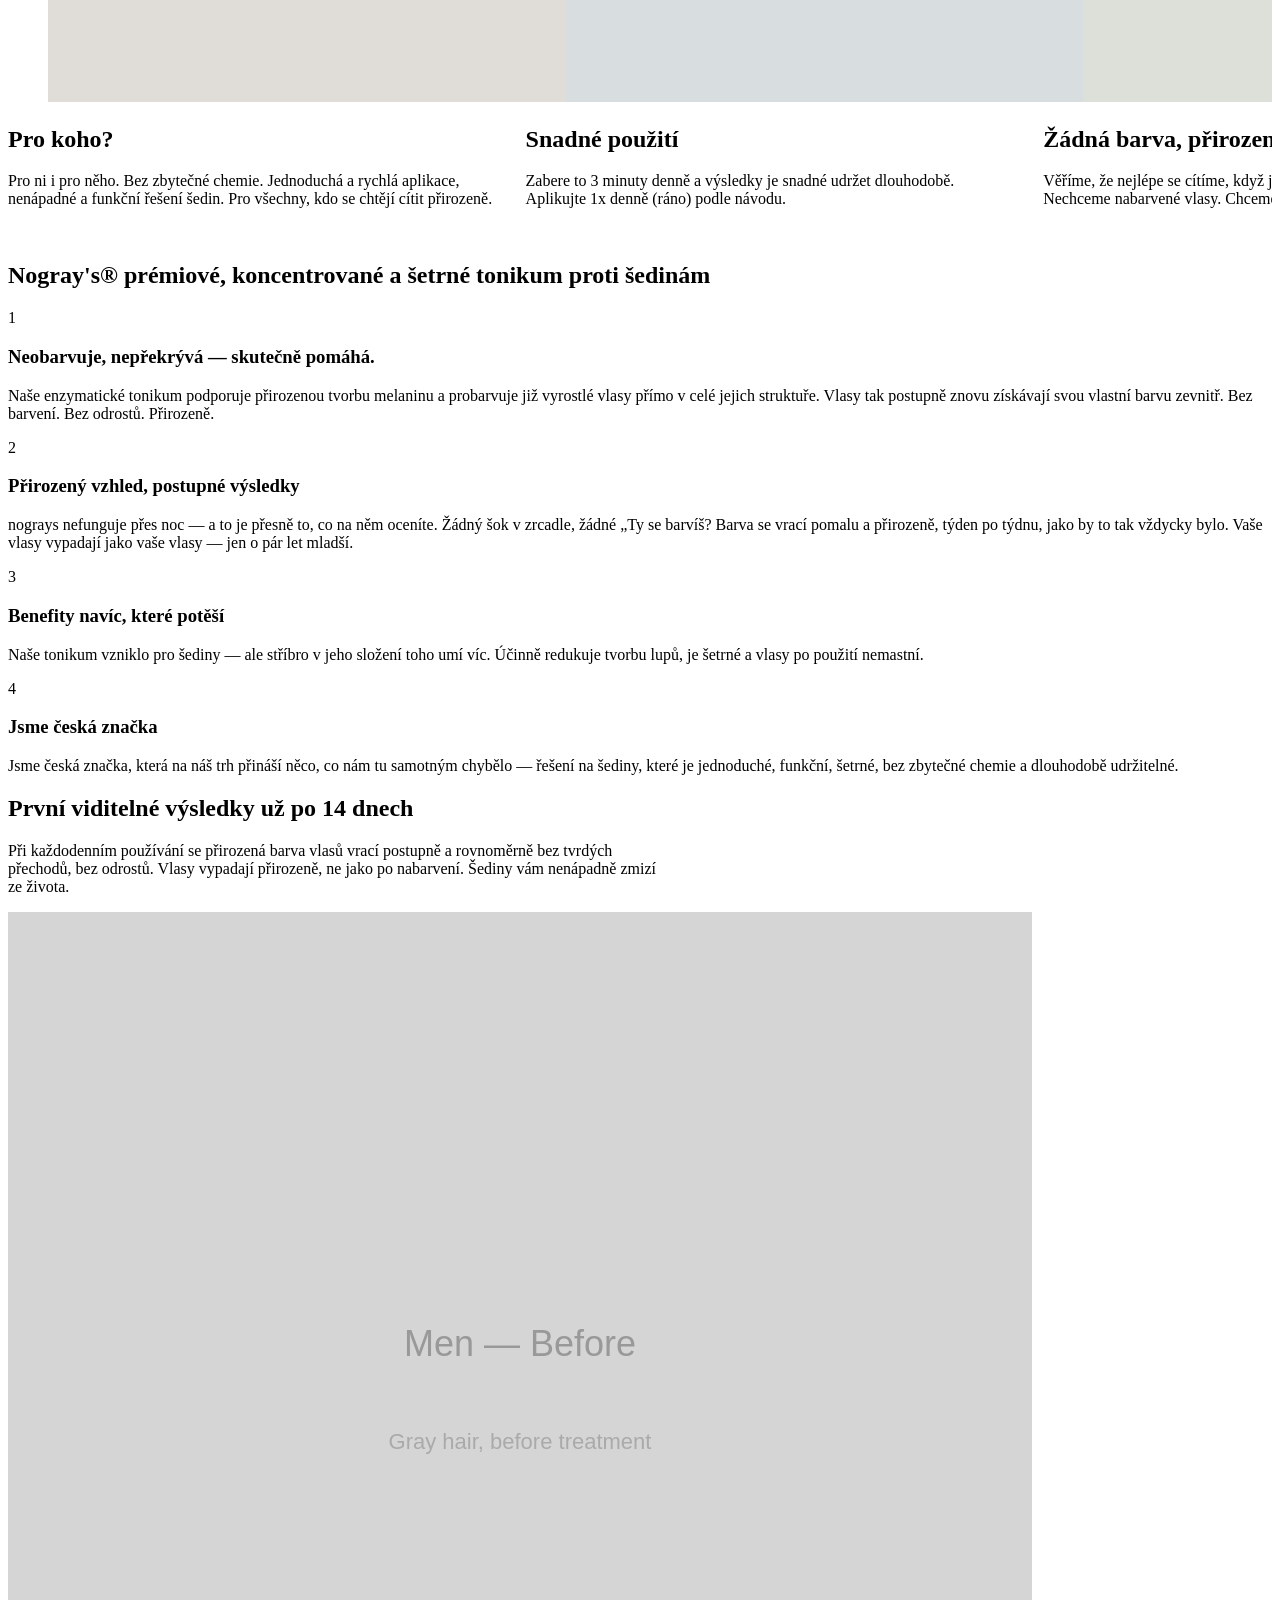
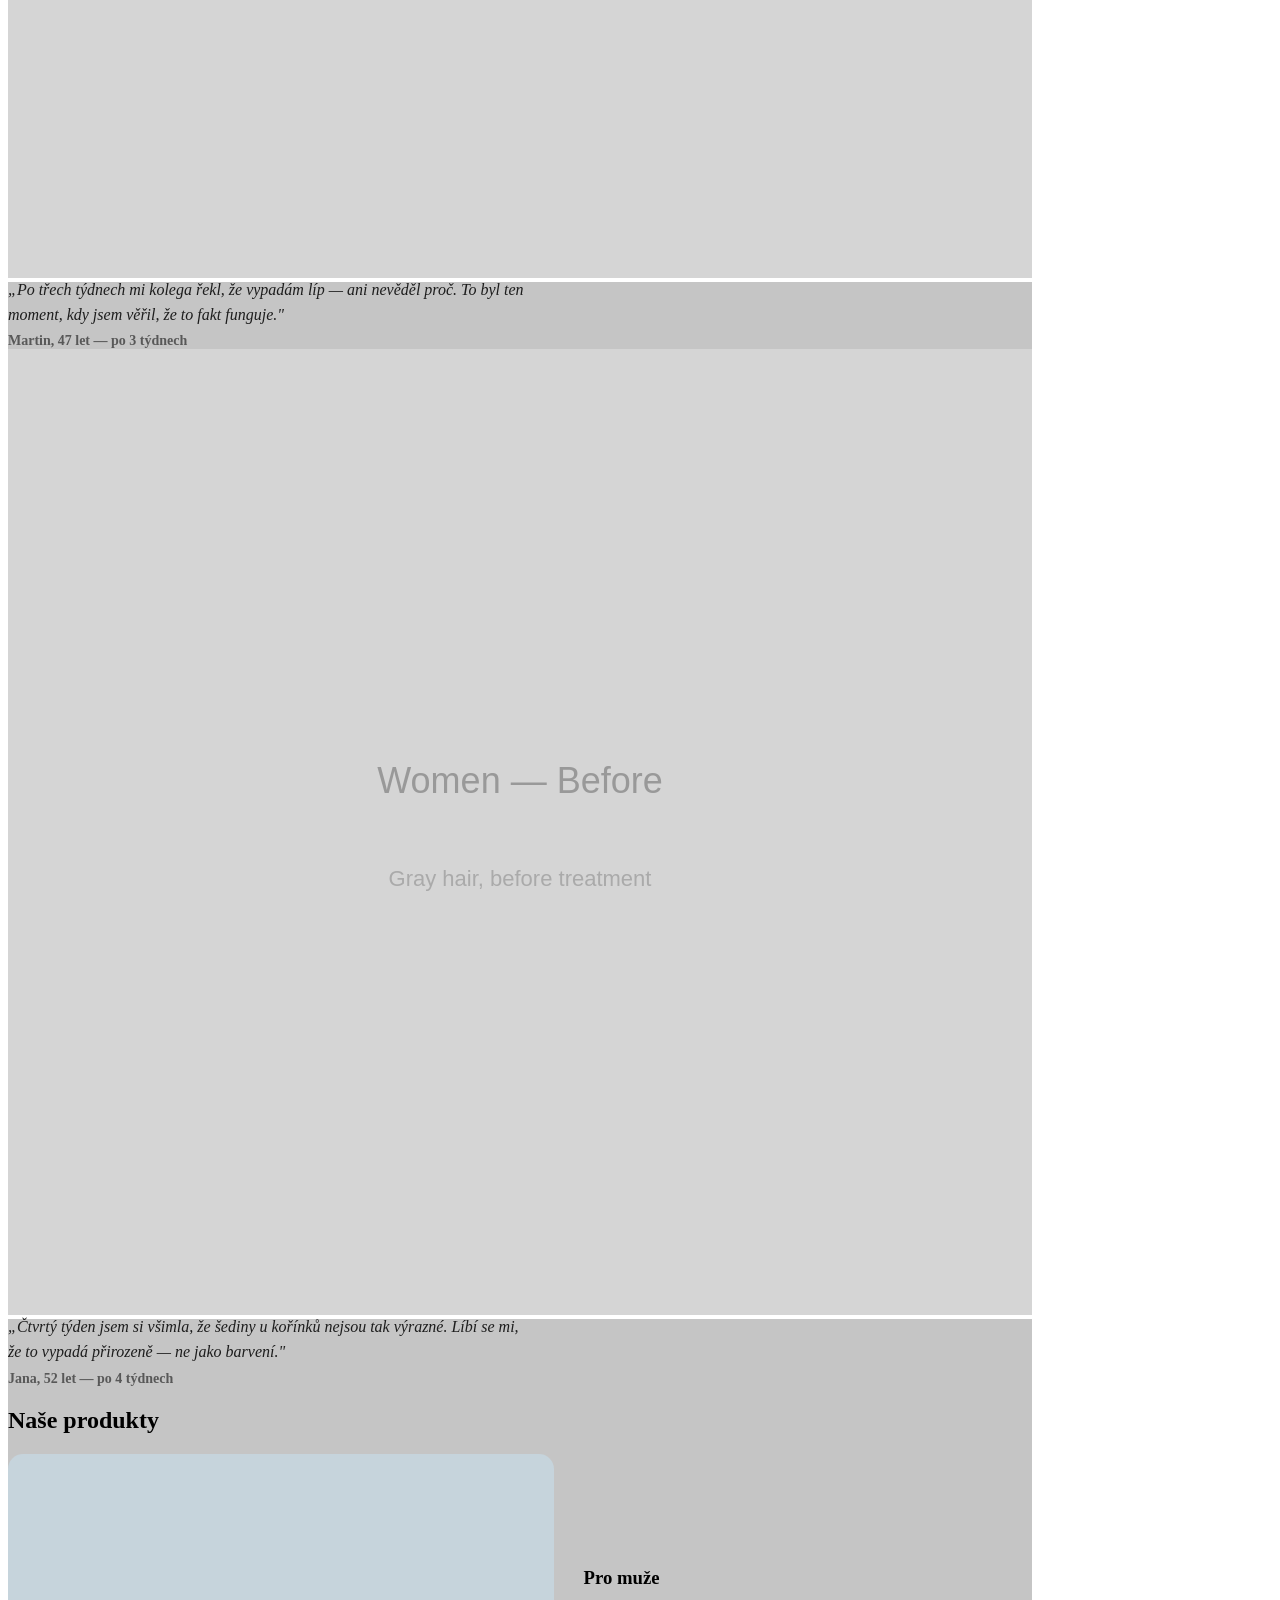
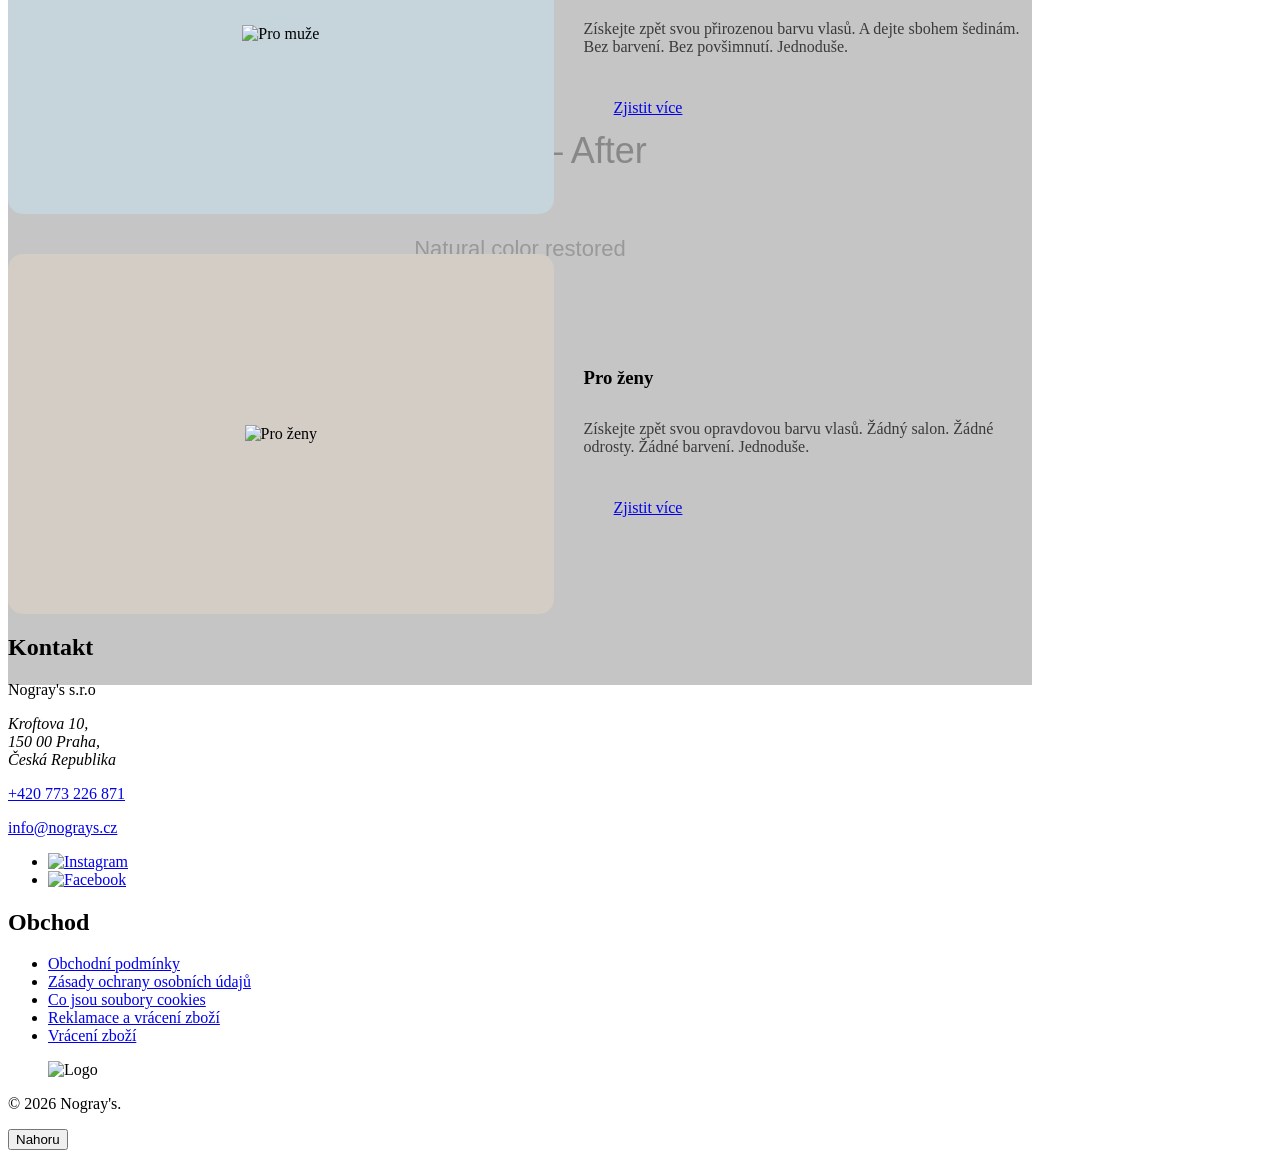
==== commit 2be3095d: "Swap hero photo to ng-product-v2.jpg" ====
--- a/homepage.html
+++ b/homepage.html
@@ -174,7 +174,7 @@
       <div class="hero__video-container">
         <div class="video-sidebar">
           <img
-            src="docs/ng-product.jpeg"
+            src="docs/ng-product-v2.jpg"
             alt="Nograys product photo"
             style="width:100%;height:auto;display:block;">
         </div>
--- a/override.css
+++ b/override.css
@@ -787,3 +787,11 @@
     min-width: 0;
   }
 }
+
+/* Hero photo: square (1:1) on mobile */
+@media (max-width: 640px) {
+  .hero__video-container .video-sidebar img {
+    aspect-ratio: 1 / 1;
+    object-fit: cover;
+  }
+}
